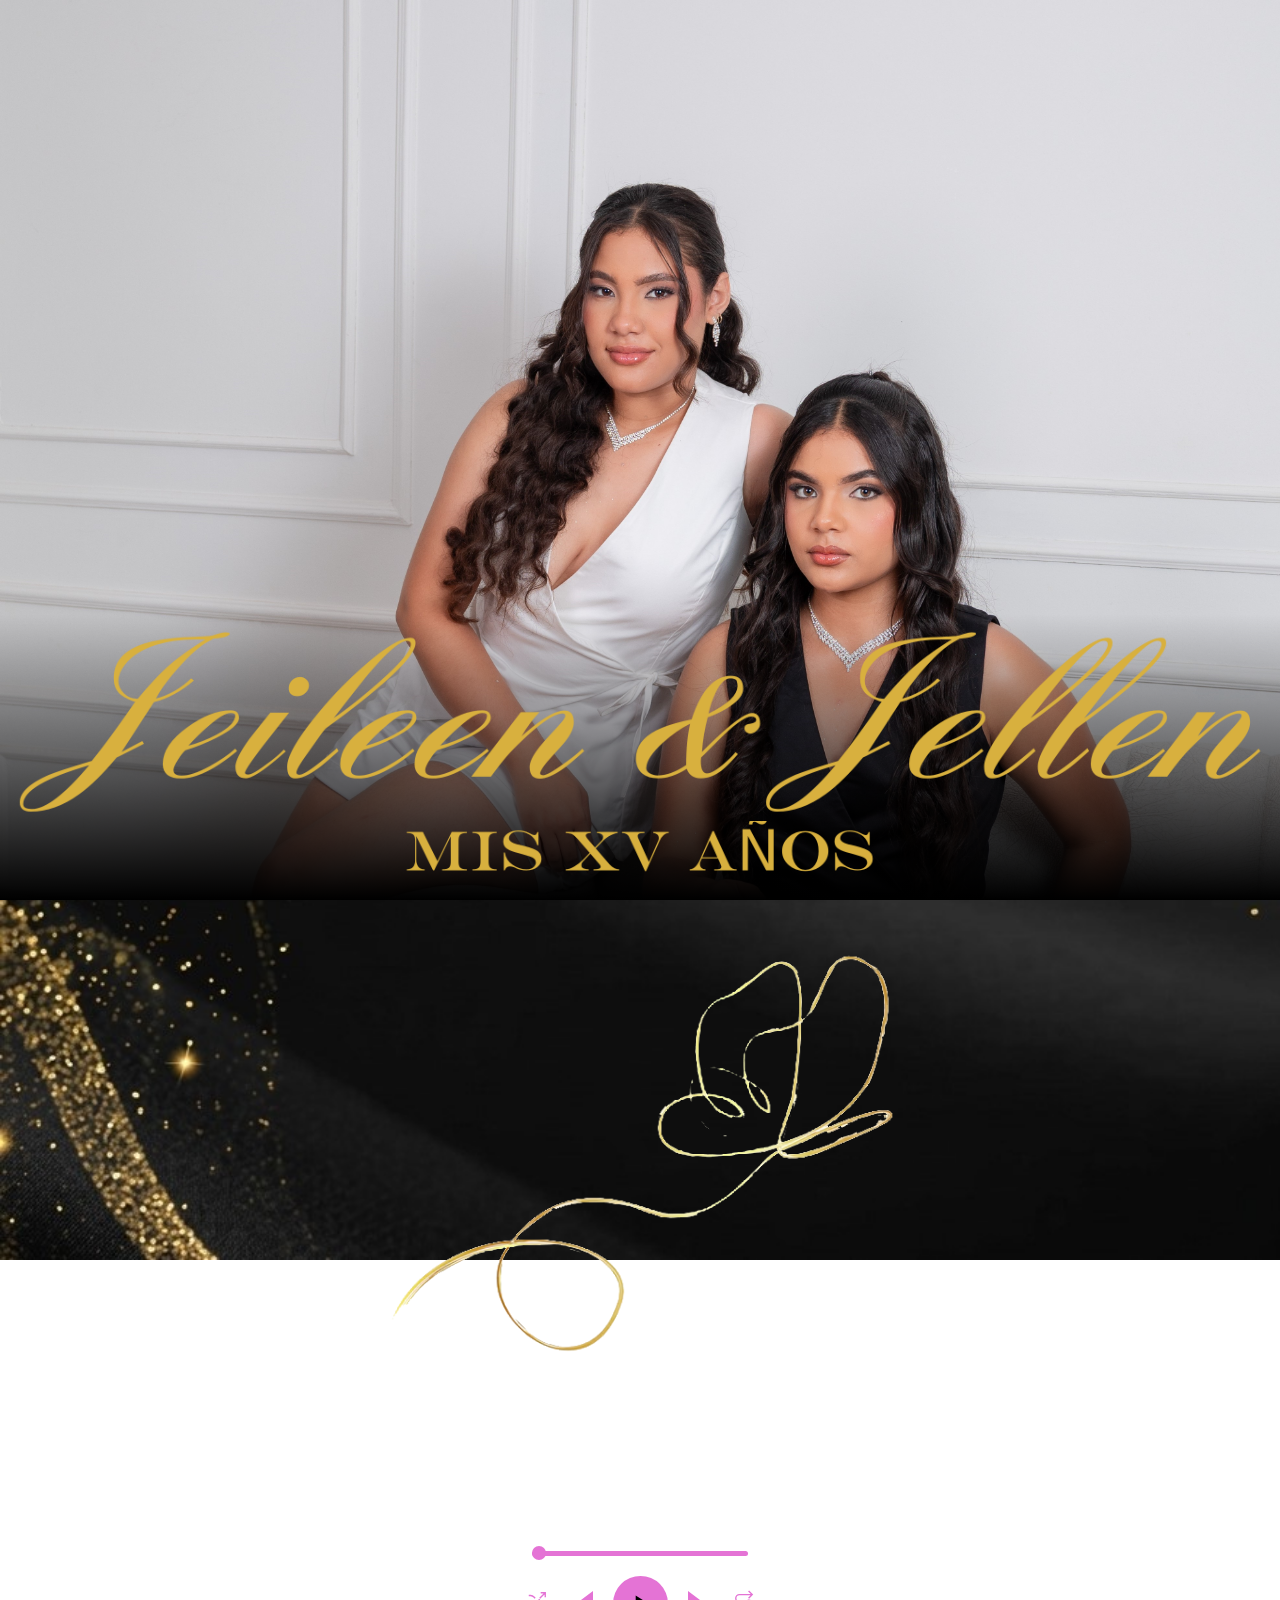
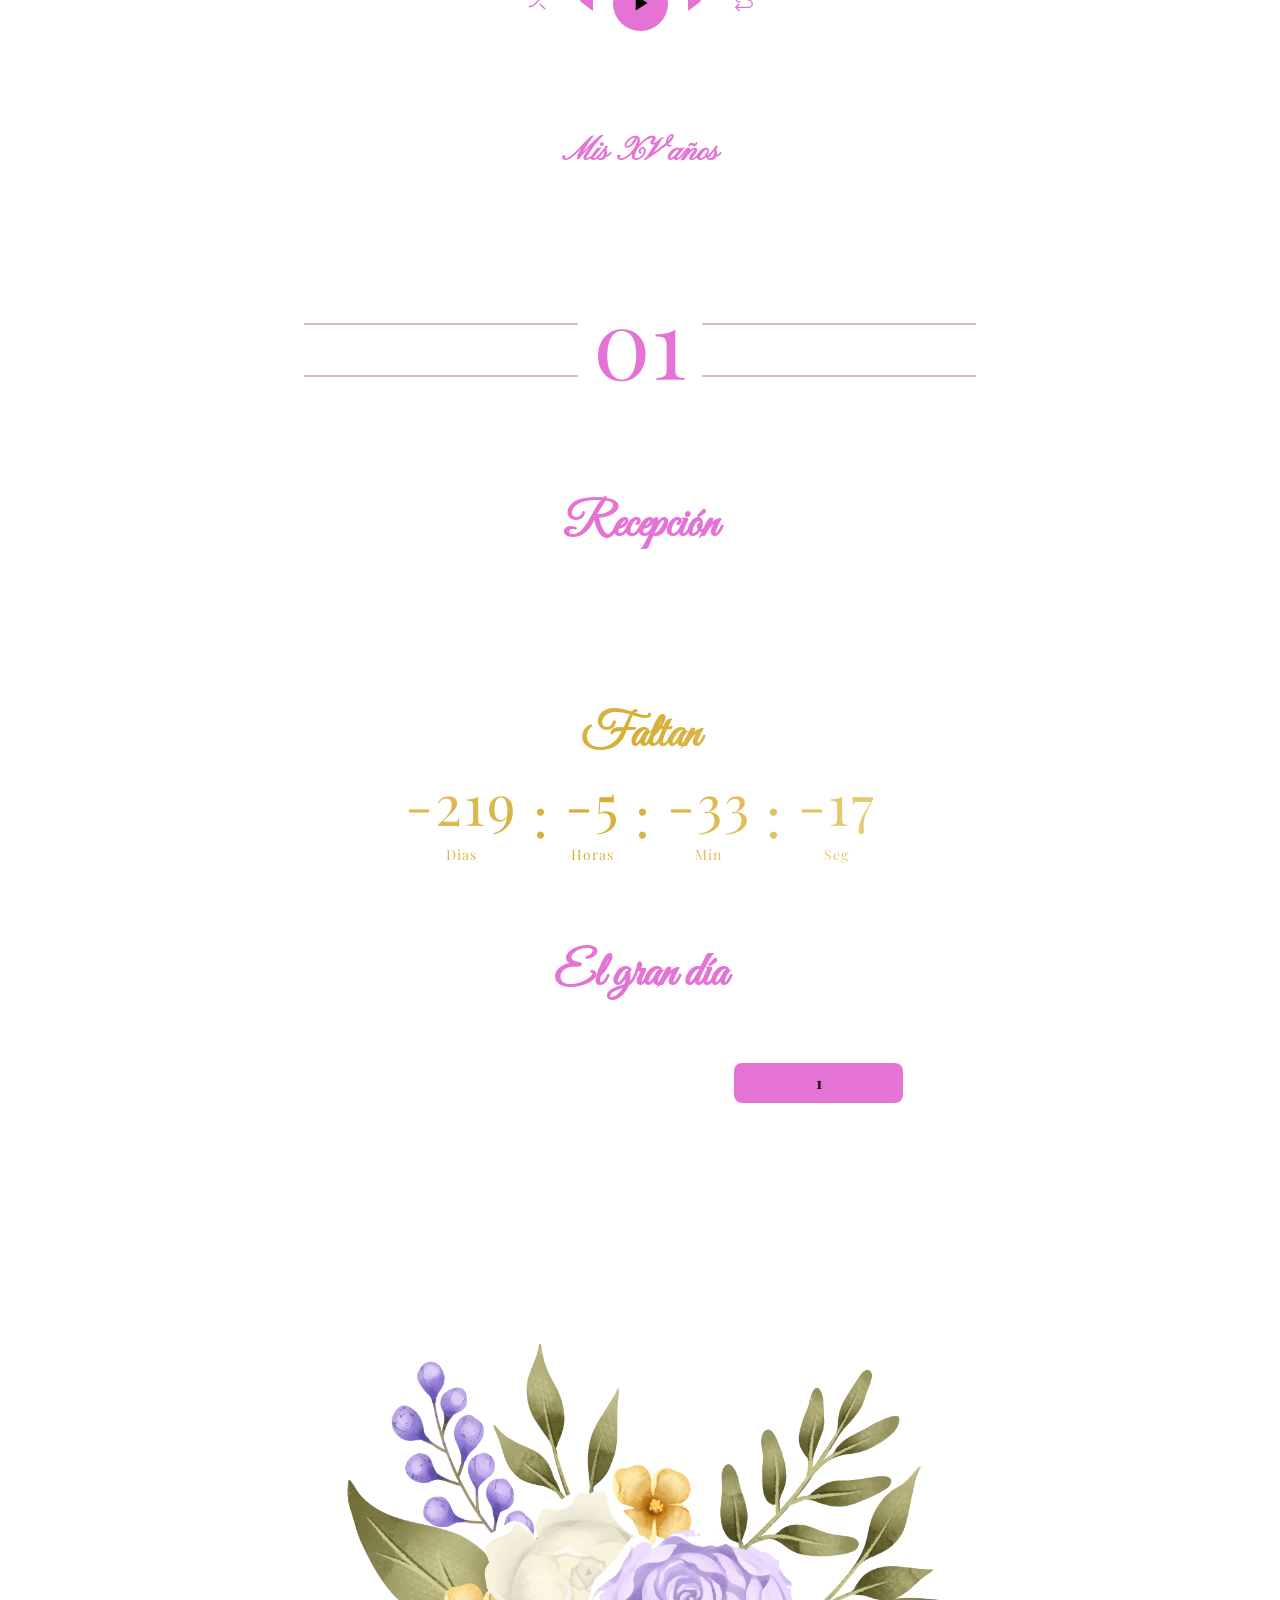
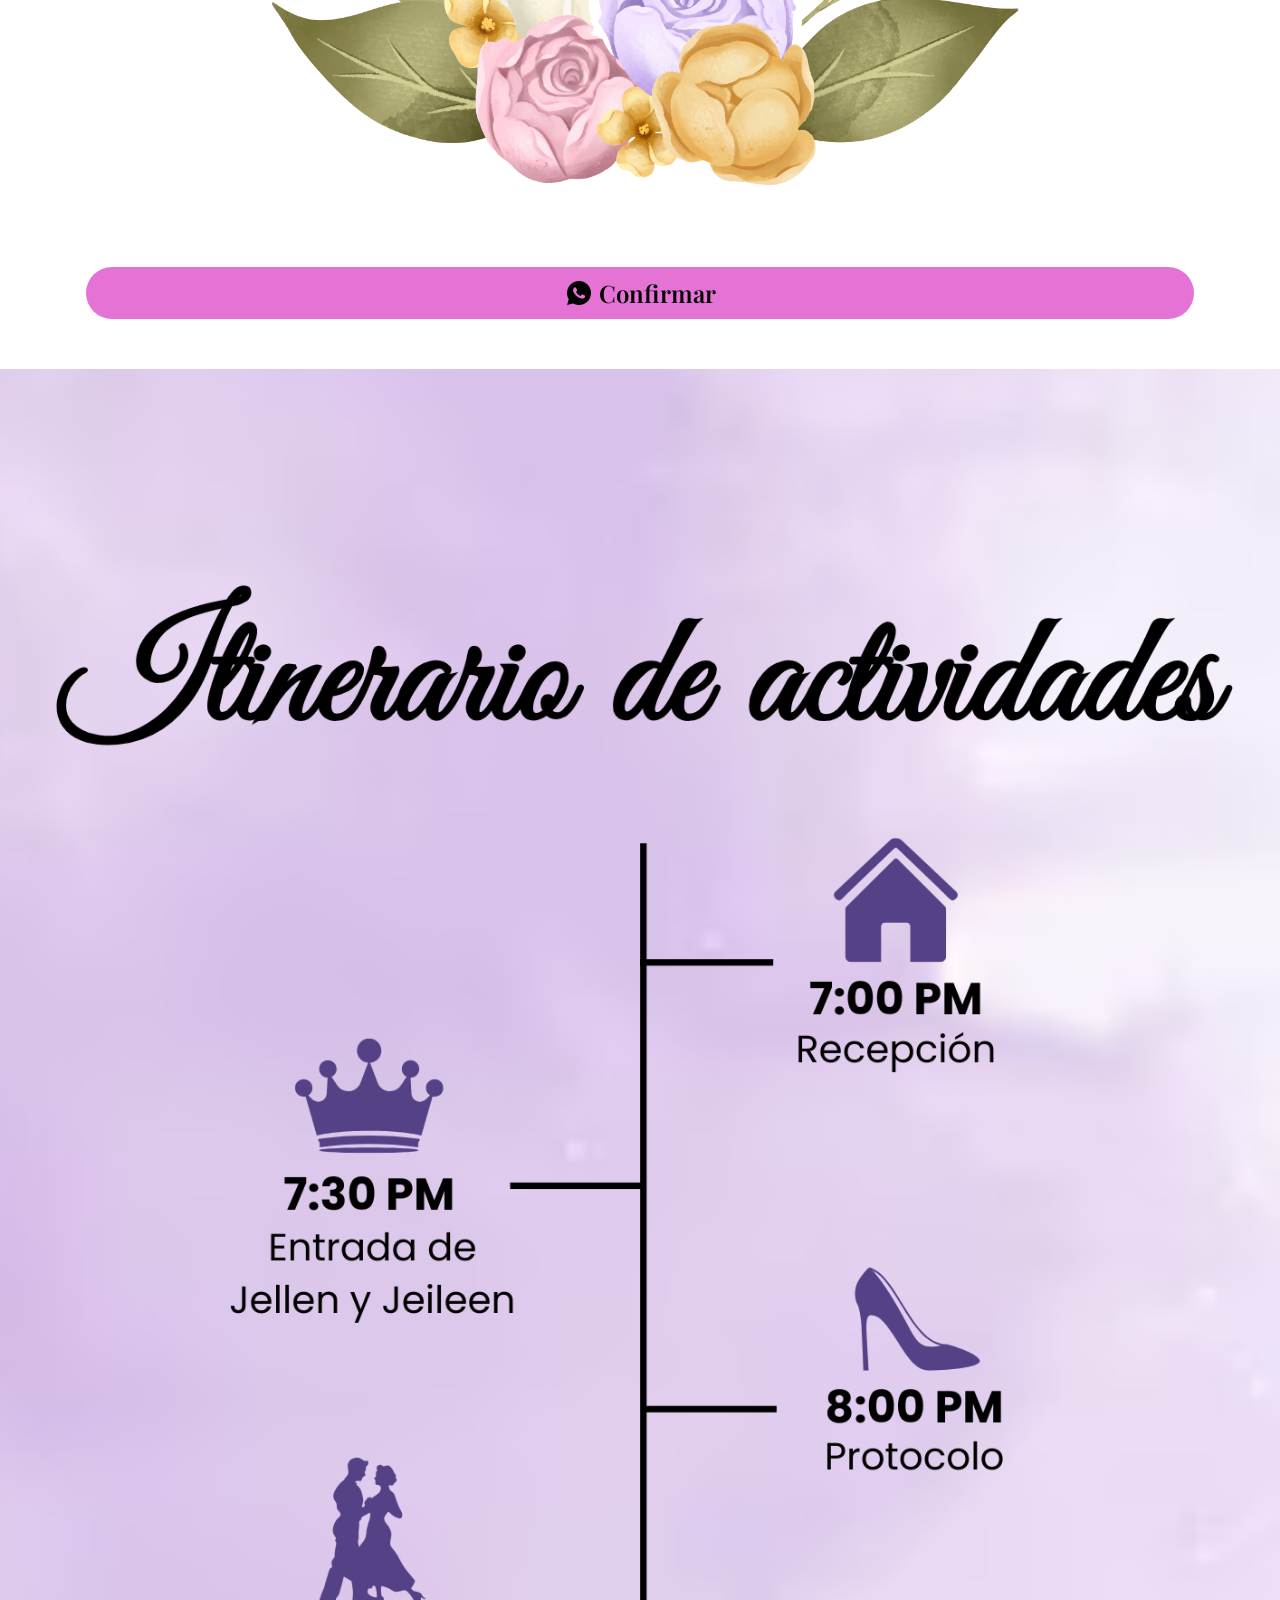
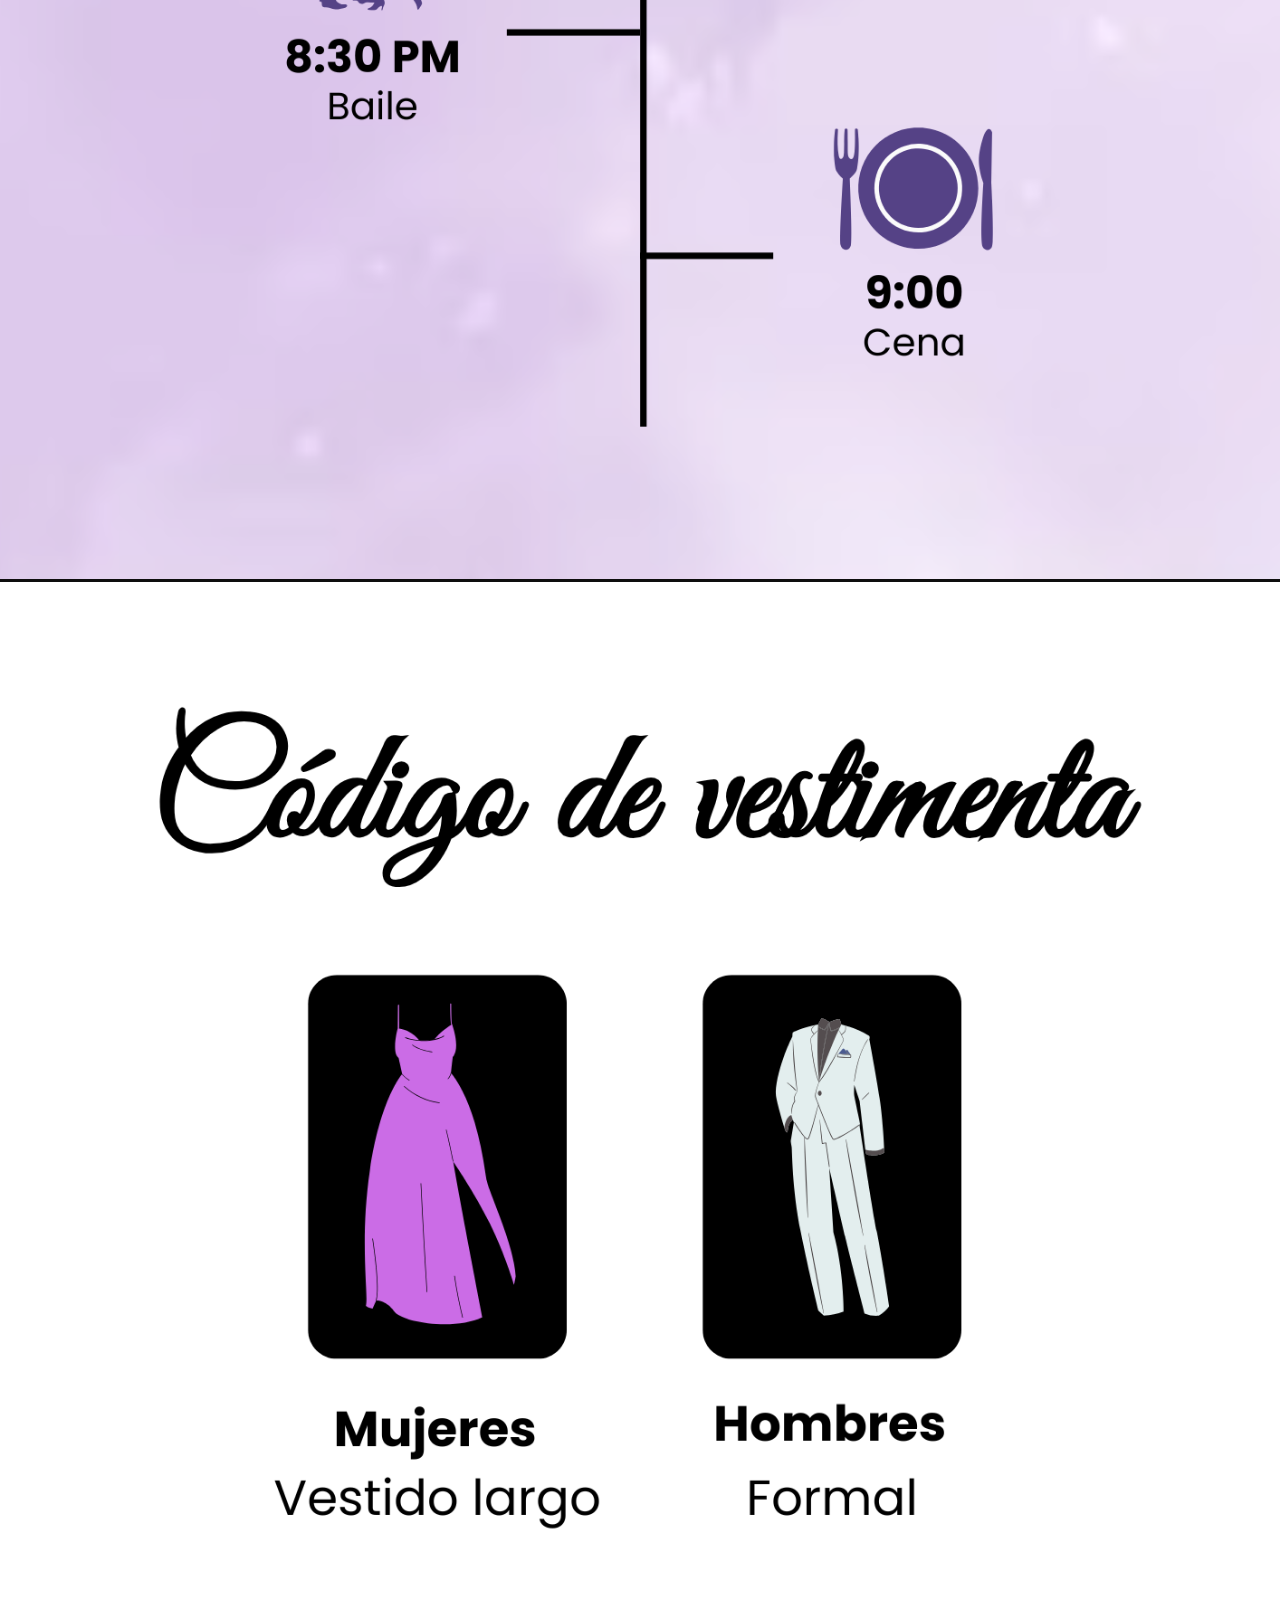
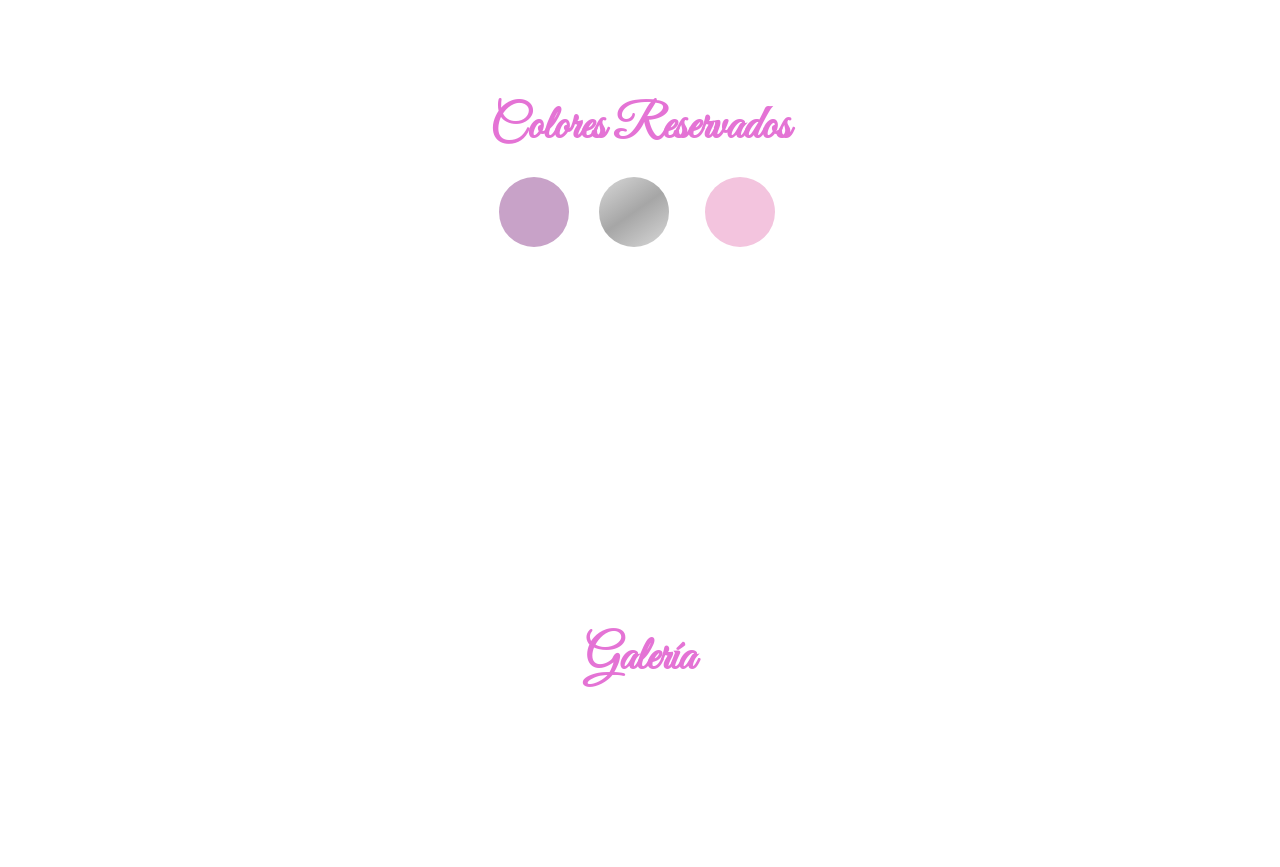
==== index.html @ d94798bf "Fix HTML encoding issues in index.html" ====
<!DOCTYPE html>
<html lang="en">
<head>
    <meta charset="UTF-8">
    <meta name="google" content="notranslate">
    <meta name="viewport" content="width=device-width, initial-scale=1.0">
    <title>Invitacion XV</title>
    <link rel="stylesheet" href="styles.css">
    <link href="https://fonts.googleapis.com/css2?family=Great+Vibes&family=Playfair+Display&display=swap" rel="stylesheet">
    <link href="https://fonts.googleapis.com/css2?family=Pinyon+Script&display=swap" rel="stylesheet">
</head>
<body>
    <section class="img-principal">
        <div class="nombre-container">
            <img src="img/nombre2.png" alt="" class="nombre-imagen">
        </div>
    </section>

    <section class="agradecimiento">
        <img src="img/mariposa.png" alt="" class="comillas">
        <p class="fuente">Damos gracias a Dios por el regalo maravilloso de la vida. Agradecemos por cada paso que hemos dado, por cada experiencia vivida, por las alegrías que nos han hecho sonreír y también por los momentos difíciles que nos han hecho más fuertes. Gracias por la familia que nos ha acompañado en este camino, por los amigos que han estado presentes y por cada persona que ha dejado una huella en nuestras vidas. Reconocemos que todo lo que somos y todo lo que tenemos es por Su infinita bondad.</p>

        <!-- reproductor -->
         <section class="music-player">
            <p class="fuente" style="font-size: 2rem">Dale Play</p>

            <audio id="audio" src="music/cancion.mp3"></audio>

            <input type="range" id="progress" value="0">

            <div class="controls">
                <!-- Shuffle -->
                <button>
                    <svg viewBox="0 0 24 24">
                        <path d="M16 3h5v5M21 3l-6 6M3 18h2c2 0 3-1 4-2l6-6M3 6h2c2 0 3 1 4 2l1 1M21 21l-6-6" 
                        stroke="currentColor" stroke-width="1.5" fill="none"/>
                    </svg>
                </button>

                <!-- Prev -->
                <button class="prev">
                    <svg viewBox="0 0 24 24">
                        <path d="M6 5v14M18 6l-8 6 8 6V6z" 
                        fill="currentColor"/>
                    </svg>
                </button>

                <!-- Play -->
                <button id="play">
                    <svg id="iconPlay" viewBox="0 0 24 24">
                        <path d="M8 5v14l11-7z" fill="currentColor"/>
                    </svg>
                </button>

                <!-- Next -->
                <button class="next">
                    <svg viewBox="0 0 24 24">
                        <path d="M18 5v14M6 6l8 6-8 6V6z" 
                        fill="currentColor"/>
                    </svg>
                </button>

                <!-- Repeat -->
                <button>
                    <svg viewBox="0 0 24 24">
                        <path d="M17 1l4 4-4 4M21 5H7a4 4 0 0 0 0 8h1M7 23l-4-4 4-4M3 19h14a4 4 0 0 0 0-8h-1" 
                        stroke="currentColor" stroke-width="1.5" fill="none"/>
                    </svg>
                </button>
            </div>
        </section>
        <!-- fin reproductor -->

        <p class="fuente">Con la compañía de mi familia, te invitamos a celebrar este momento tan especial</p>
        <h2 class="title fuente2 small">Mis XV años</h2>
    </section>

    <div class="flores">
        <img class="flores-img" src="img/flores.png" alt="">
    </div>

    <section class="fecha-info">
        <div class="mes">
            <p>MAYO</p>
        </div>
        <div class="fecha-contenedor">
            <div class="border">
                <p>Viernes</p>
            </div>
            <div class="dia">
                <p>01</p>
            </div>
            <div class="border">
                <p>2026</p>
            </div>
        </div>
        <!-- fin fecha -->
        <br>
        <h1 class="title">Recepción</h1>

        <div class="info-recepcion">
            <div class="parr">
                <img src="img/ubi.png" alt="" class="icono">
                <p class="fuente">Salón Dorado, Rancho de Tania</p>
            </div>

            <div class="parr">
                <img src="img/date.png" alt="" class="icono">
                <p class="fuente">1 de mayo, 2026</p>
            </div>

            <div class="parr">
                <img src="img/time.png" alt="" class="icono">
                <p class="fuente">7:00 P.M</p>
            </div>
        </div>
    </section>

    <!-- countdown -->
     <section class="countdown dorado">
        <h1 class="title">Faltan</h1>
        <div class="tiempo">
            <div>
                <span id="dias">00</span>
                <p>Dias</p>
            </div>

            <span class="dots">:</span>

            <div>
                <span id="horas">00</span>
                <p>Horas</p>
            </div>

            <span class="dots">:</span>

            <div>
                <span id="minutos">00</span>
                <p>Min</p>
            </div>

            <span class="dots">:</span>

            <div>
                <span id="segundos">00</span>
                <p>Seg</p>
            </div>
        </div>
    </section>

    <!-- calendario -->
     <section class="calendario">
        <h1 class="title">El gran día</h1>

        <div class="dias-semana">
            <span>LUN</span>
            <span>MAR</span>
            <span>MIE</span>
            <span>JUE</span>
            <span>VIE</span>
            <span>SAB</span>
            <span>DOM</span>
        </div>

        <div class="grid-calendario">
            <!-- Espacios vacíos antes del día 1 (Mayo 2026 empieza en viernes) -->
            <span></span>
            <span></span>
            <span></span>
            <span></span>

            <!-- Días -->
            <span class="dia especial">1</span>
            <span>2</span>
            <span>3</span>

            <span>4</span>
            <span>5</span>
            <span>6</span>
            <span>7</span>
            <span>8</span>
            <span>9</span>
            <span>10</span>

            <span>11</span>
            <span>12</span>
            <span>13</span>
            <span>14</span>
            <span>15</span>
            <span>16</span>
            <span>17</span>

            <span>18</span>
            <span>19</span>
            <span>20</span>
            <span>21</span>
            <span>22</span>
            <span>23</span>
            <span>24</span>

            <span>25</span>
            <span>26</span>
            <span>27</span>
            <span>28</span>
            <span>29</span>
            <span>30</span>
            <span>31</span>
        </div>
    </section>

    <div class="flores">
        <img class="flores-img" src="img/3071668.png" alt="">
    </div>

    <section class="asistencia">
        <h2 class="title white">Confirmar asistencia</h2>
        <a href="https://wa.me/573156310646?text=Hola,%20confirmo%20mi%20asistencia%20a%20la%20fiesta" target="_blank">
            <img src="img/whatsapp.png" alt="">
            <p>Confirmar</p>
        </a>
    </section>

    <section class="programacion">
        <img src="img/programacion.png" alt="programacion" class="programacion-img">
    </section>

    <section class="vestimenta">
        <img src="img/vest.png" alt="vestimenta" class="vestimenta-img">
    </section>

    <section class="agradecimiento">
        <h2 class="title">Colores Reservados</h2>

        <div class="colores-container">
            <div class="color-item">
                <div class="circulo lila"></div>
                <p>Lila</p>
            </div>

            <div class="color-item">
                <div class="circulo plateado"></div>
                <p>Plateado</p>
            </div>

            <div class="color-item">
                <div class="circulo rosa"></div>
                <p>Rosa pálido</p>
            </div>
        </div>
    </section>

    <section class="sobres">
        <div class="sobre-container">
            <img src="img/sobre.png" alt="Sobre" class="sobre-img">
        </div>
        <h2 class="title white">Lluvia de Sobres</h2>
    </section>

    <section class="agradecimiento">
        <h2 class="title">Galería</h2>
        <p class="fuente">Una colección de momentos que capturan sonrisas, esencia y la belleza de este día tan especial.</p>
        <br>

        <div class="galeria-grid">
            <img src="img/079A0811.jpg.jpeg" alt="">
            <img src="img/079A0846.jpg.jpeg" alt="">
            <img src="img/079A0891.jpg.jpeg" alt="">
            <img src="img/079A0822.jpg.jpeg" alt="">
            <img src="img/079A0921.jpg.jpeg" alt="">
            <img src="img/079A0829.jpg.jpeg" alt="">
            <img src="img/079A0895.jpg.jpeg" alt="">
            <img src="img/079A0906.jpg.jpeg" alt="">
        </div>
    </section>

    <script src="script.js"></script>
</body>
</html>
---- styles.css ----
:root{
    --lila: '#f3c4de';
}

*{
    margin: 0;
    padding: 0;
    gap: 0;
}

@font-face {
    font-family: 'Toots';
    src: url('font/Toots Extended Regular.ttf') format('truetype');
}

@font-face {
    font-family: 'sack';
    src: url('font/Sackers English Script Std Regular.otf') format('truetype');
}

body{
    margin: 0;
    padding: 0;
    min-width: 50vw;
    background-image: url('img/fondotexto.jpeg');
    background-size: cover;
    background-position: center;
    background-attachment: fixed; /* 👈 esto es lo importante */
    background-repeat: no-repeat;
}

.img-principal {
    background: url('./img/principal.jpeg') no-repeat top/cover;
    max-width: 100%;
    height: 100vh;
    display: flex;
    justify-content: center;
    align-items: end;
    position: relative;
    margin: 0;
    padding: 0;

}

.nombre-container{
    max-width: 100%;
}

.nombre-imagen{
    width: 100%;
    height: auto;
    background: linear-gradient(transparent, black);
    margin-bottom: -4px;
}

.agradecimiento{
    display: flex;
    justify-content: center;
    align-items: center;
    flex-direction: column;
    gap: 20px;
    padding: 50px 25px;
}

.fuente{
    font-family: 'Toots' !important;
    font-weight: 700 !important;
}

.fuente2{
    font-family: 'Pinyon Script' !important;
}

.comillas{
    width: 40vw;
}

.title{
    font-family: 'Great Vibes', cursive;
    color:#e473d5;
    font-size: 3rem;
}

.small{
    font-size: 2rem;
}

.white{
    color: white;
    text-align: center;
}

p{
    color: white;
    text-align:center;
    font-family: 'Playfair Display', serif;
}

/* reprductor */
.music-player {
    text-align: center;
    padding: 40px 20px;
    color: white;
}

.titulo {
    font-family: 'Playfair Display', serif;
    font-size: 2rem;
    margin-bottom: 15px;
}

#progress {
    width: 90%;
    appearance: none;
    height: 5px;
    background: #e473d5;
    border-radius: 5px;
    outline: none;
    margin-bottom: 20px;
}

#progress::-webkit-slider-thumb {
    appearance: none;
    width: 14px;
    height: 14px;
    background: #e473d5;
    border-radius: 50%;
    cursor: pointer;
}

.controls {
    display: flex;
    justify-content: center;
    gap: 5px;
}

.controls button {
    background: none;
    border: none;
    color: #e473d5;
    font-size: 20px;
    cursor: pointer;
}

#play {
    font-size: 30px;
    background: #e473d5;
    color: black;
    border-radius: 50%;
    width: 55px;
    height: 55px;
}

.controls button {
    background: none;
    border: none;
    color: #e473d5;
    cursor: pointer;
    padding: 5px;
}

.controls svg {
    width: 22px;
    height: 22px;
}

#play {
    background: #e473d5;
    color: black;
    border-radius: 50%;
    width: 55px;
    height: 55px;
    display: flex;
    align-items: center;
    justify-content: center;
}

#play svg {
    width: 26px;
    height: 26px;
}

.prev svg,
.next svg {
    width: 40px;  /* cámbialo a tu gusto */
    height: 40px;
}

/* fin reproductor */

.fecha-info{
    display: flex;
    flex-direction: column;
    align-items: center;
    padding: 50px 25px;
}

/* QUITA espacios molestos */
.fecha-info p{
    margin: 0;
    line-height: 1;
}

/* MAYO */
.mes{
    margin-bottom: 6px; /* controla la separación exacta */
}

.mes p{
    font-size: 25px;
    letter-spacing: 2px;
}

/* CONTENEDOR GENERAL */
.fecha-contenedor{
    display: flex;
    align-items: center;
    justify-content: center;
    gap: 15px;
    margin-bottom: 100px;
}

/* BLOQUES CON LÍNEAS */
.border{
    display: flex;
    align-items: center;
    justify-content: center;
    border-top: 2px solid var(--lila);
    border-bottom: 2px solid var(--lila);
    border-top: 2px solid #e6b3cc;
    border-bottom: 2px solid #e6b3cc;
    padding: 5px 9px;
    height: 40px; /* misma altura para alinear todo */
    margin-top: 20px;
    width: 20vw;
}

/* TEXTO LATERAL */
.border p{
    font-size: 20px;
    letter-spacing: 1px;
    padding: 8px;
}

/* NÚMERO GRANDE */
.dia{
    display: flex;
    align-items: center;
    justify-content: center;
    height: 50px; /* controla alineación visual */
}

.dia p{
    font-size: 6rem;
    line-height: 1;
    color: #e473d5;
}

.info-recepcion{
    display: flex;
    justify-content: center;
    align-items: center;
    flex-direction: column;
}

.parr{
    width: 100%;
    display: flex;
    justify-content: center;
    align-items: center;
    flex-direction: row;
    gap: 5px;
}

.parr img{
    width: 20px;
    height: 20px;
}

.parr p{
    text-align: start !important;
}

/* countdown */
.countdown{
    color: #fcff52;
    text-align: center;
    padding: 40px 50px !important;
    font-family: 'Playfair Display', serif;
}

.dorado{
    background: linear-gradient(
        120deg,
        #f5e6b2,
        #d4af37,
        #fff2c6,
        #b8962e,
        #f5e6b2
    );
    
    -webkit-background-clip: text;
    -webkit-text-fill-color: transparent;

    background-size: 200% auto;
    
    animation: brillo 3s linear infinite;
}


.tiempo{
    display: flex;
    justify-content: center;
    align-items: center;
    gap: 10px;
}

.tiempo div{
    text-align: center;
}

.tiempo span{
    font-size: 3.5rem;
    letter-spacing: 2px;
}

.dots{
    font-size: 3rem;
    margin: 0 5px;
}

.tiempo p{
    margin: 5px 0 0;
    font-size: 14px;
    color: #ffffffcc;
    letter-spacing: 1px;
}

/* .calendario */
.calendario{
    color: white;
    padding: 40px 20px;
    text-align: center;
    font-family: 'Playfair Display', serif;
}

/* Días de la semana */
.dias-semana{
    display: grid;
    grid-template-columns: repeat(7, 1fr);
    margin-bottom: 20px;
    color: #ffffffcc;
    font-size: 14px;
    letter-spacing: 2px;
    margin-top: 20px;
    font-weight: 600;
}

/* Grid del calendario */
.grid-calendario{
    display: grid;
    grid-template-columns: repeat(7, 1fr);
    gap: 10px;
}

/* Cada día */
.grid-calendario span{
    display: flex;
    align-items: center;
    justify-content: center;
    font-size: 16px;
    color: #ffffffcc;
    height: 40px; /* CLAVE: todos ocupan el mismo espacio */
}

/* Día seleccionado (el 1) */
.especial{
    background: #e473d5;
    color: black !important;
    border-radius: 8px; /* puedes poner 0 si lo quieres totalmente cuadrado */
    font-weight: bold !important;
}

.flores{
    width: 100%;
    display: flex;
    justify-content: center;
    align-items: center;
}

.flores-img{
    width: 60vw;
}

/* asistencia */
.asistencia{
    display: flex;
    justify-content: center;
    align-items: center;
    flex-direction: column;
    padding: 0px 25px 50px 25px;
}

.asistencia a{
    padding: 10px;
    width: 85vw;
    background-color: #e473d5;
    border: none;
    border-radius: 100px;
    display: flex;
    justify-content: center;
    align-items: center;
    gap: 5px;
    margin-top: 10px;
    text-decoration: none;
}

.asistencia a:hover{
    background-color: #e473d5;
}

.asistencia a p{
    color: black;
    font-size: 1.5rem;
    font-weight: 600;
}


/* programacion */
.programacion{
    width: 100%;
    display: flex;
    justify-content: center;
    border-bottom: 3px solid #0e0e0e;
}

.programacion-img{
    width: 100%;
    height: auto;
    display: block;
}

/* vestimenta */
.vestimenta{
    width: 100%;
    display: flex;
    justify-content: center;
}

.vestimenta-img{
    width: 100%;
    height: auto;
    display: block;
}

/* colores reservados */
/* TÍTULO */
.titulo-colores{
    font-size: 24px;
    margin-bottom: 40px;
    letter-spacing: 2px;
}

/* CONTENEDOR */
.colores-container{
    display: flex;
    justify-content: center;
    align-items: center;
    gap: 30px;
    flex-wrap: wrap;
}

/* ITEM */
.color-item{
    display: flex;
    flex-direction: column;
    align-items: center;
    gap: 12px;

    opacity: 0;
    transform: translateY(20px);
    transition: all 0.8s ease;
}

/* CUANDO APARECE */
.color-item.show{
    opacity: 1;
    transform: translateY(0);
}

/* DELAYS ELEGANTES */
.color-item:nth-child(1).show{ transition-delay: 0.2s; }
.color-item:nth-child(2).show{ transition-delay: 0.4s; }
.color-item:nth-child(3).show{ transition-delay: 0.6s; }

/* CÍRCULOS */
.circulo{
    width: 70px;
    height: 70px;
    border-radius: 50%;
    box-shadow: 0 0 15px rgba(255,255,255,0.1);
    transition: transform 0.4s ease, box-shadow 0.4s ease;
}

/* COLORES */
.lila{
    background: #c8a2c8;
}

.plateado{
    background: linear-gradient(145deg, #d9d9d9, #a6a6a6, #d9d9d9);
}

.rosa{
    background: #f3c4de;
}

/* HOVER ELEGANTE */
.circulo:hover{
    transform: scale(1.15);
    box-shadow: 0 0 25px rgba(243,196,222,0.4);
}

/* TEXTO */
.color-item p{
    font-size: 14px;
    letter-spacing: 1px;
    color: #ffffffcc;
    margin: 0;
}

/* RESPONSIVE */
@media (max-width: 600px){
    .colores-container{
        gap: 20px;
    }

    .circulo{
        width: 60px;
        height: 60px;
    }
}

/* galeria */
.galeria{
    background: #020202;
    padding: 60px 20px;
    text-align: center;
    color: white;
    font-family: 'Playfair Display', serif;
}

/* Título */
.titulo-galeria{
    font-size: 24px;
    margin-bottom: 40px;
    letter-spacing: 2px;
}

/* Masonry elegante */
.galeria-grid{
    column-count: 4;
    column-gap: 15px;
}

/* Imágenes */
.galeria-grid img{
    width: 100%;
    margin-bottom: 15px;
    border-radius: 12px;
    display: block;

    opacity: 0;
    transform: translateY(20px);
    transition: all 0.6s ease;
}

/* Animación */
.galeria-grid img.show{
    opacity: 1;
    transform: translateY(0);
}

/* Hover suave */
.galeria-grid img:hover{
    transform: scale(1.03);
    box-shadow: 0 0 25px rgba(255,255,255,0.15);
}

/* Responsive */
@media (max-width: 1000px){
    .galeria-grid{
        column-count: 3;
    }
}

@media (max-width: 700px){
    .galeria-grid{
        column-count: 2;
    }
}

@media (max-width: 500px){
    .galeria-grid{
        column-count: 1;
    }
}

/* lluvia de sobres */
.sobres{
    padding: 40px 20px;
    text-align: center;
    font-family: 'Playfair Display', serif;
    color: #ffffff;
}

/* Título */
.titulo-sobres{
    font-size: 26px;
    margin-bottom: 30px;
    letter-spacing: 2px;
}

/* Contenedor */
.sobre-container{
    display: flex;
    justify-content: center;
    margin-bottom: 30px;
}

/* Imagen del sobre */
.sobre-img{
    width: 80px;
    height: auto;
    animation: flotar 2s ease-in-out infinite;
    filter: drop-shadow(0 10px 20px rgba(255, 255, 255, 0.15));

    transition: transform 0.4s ease;
}

/* Hover delicado */
.sobre-img:hover{
    transform: scale(1.08) rotate(-2deg);
}

/* Texto */
.texto-sobres{
    max-width: 420px;
    margin: 0 auto;
    font-size: 15px;
    color: #555;
    line-height: 1.6;
}

/* Animación flotante */
@keyframes flotar{
    0%, 100%{
        transform: translateY(0);
    }
    50%{
        transform: translateY(-12px);
    }
}
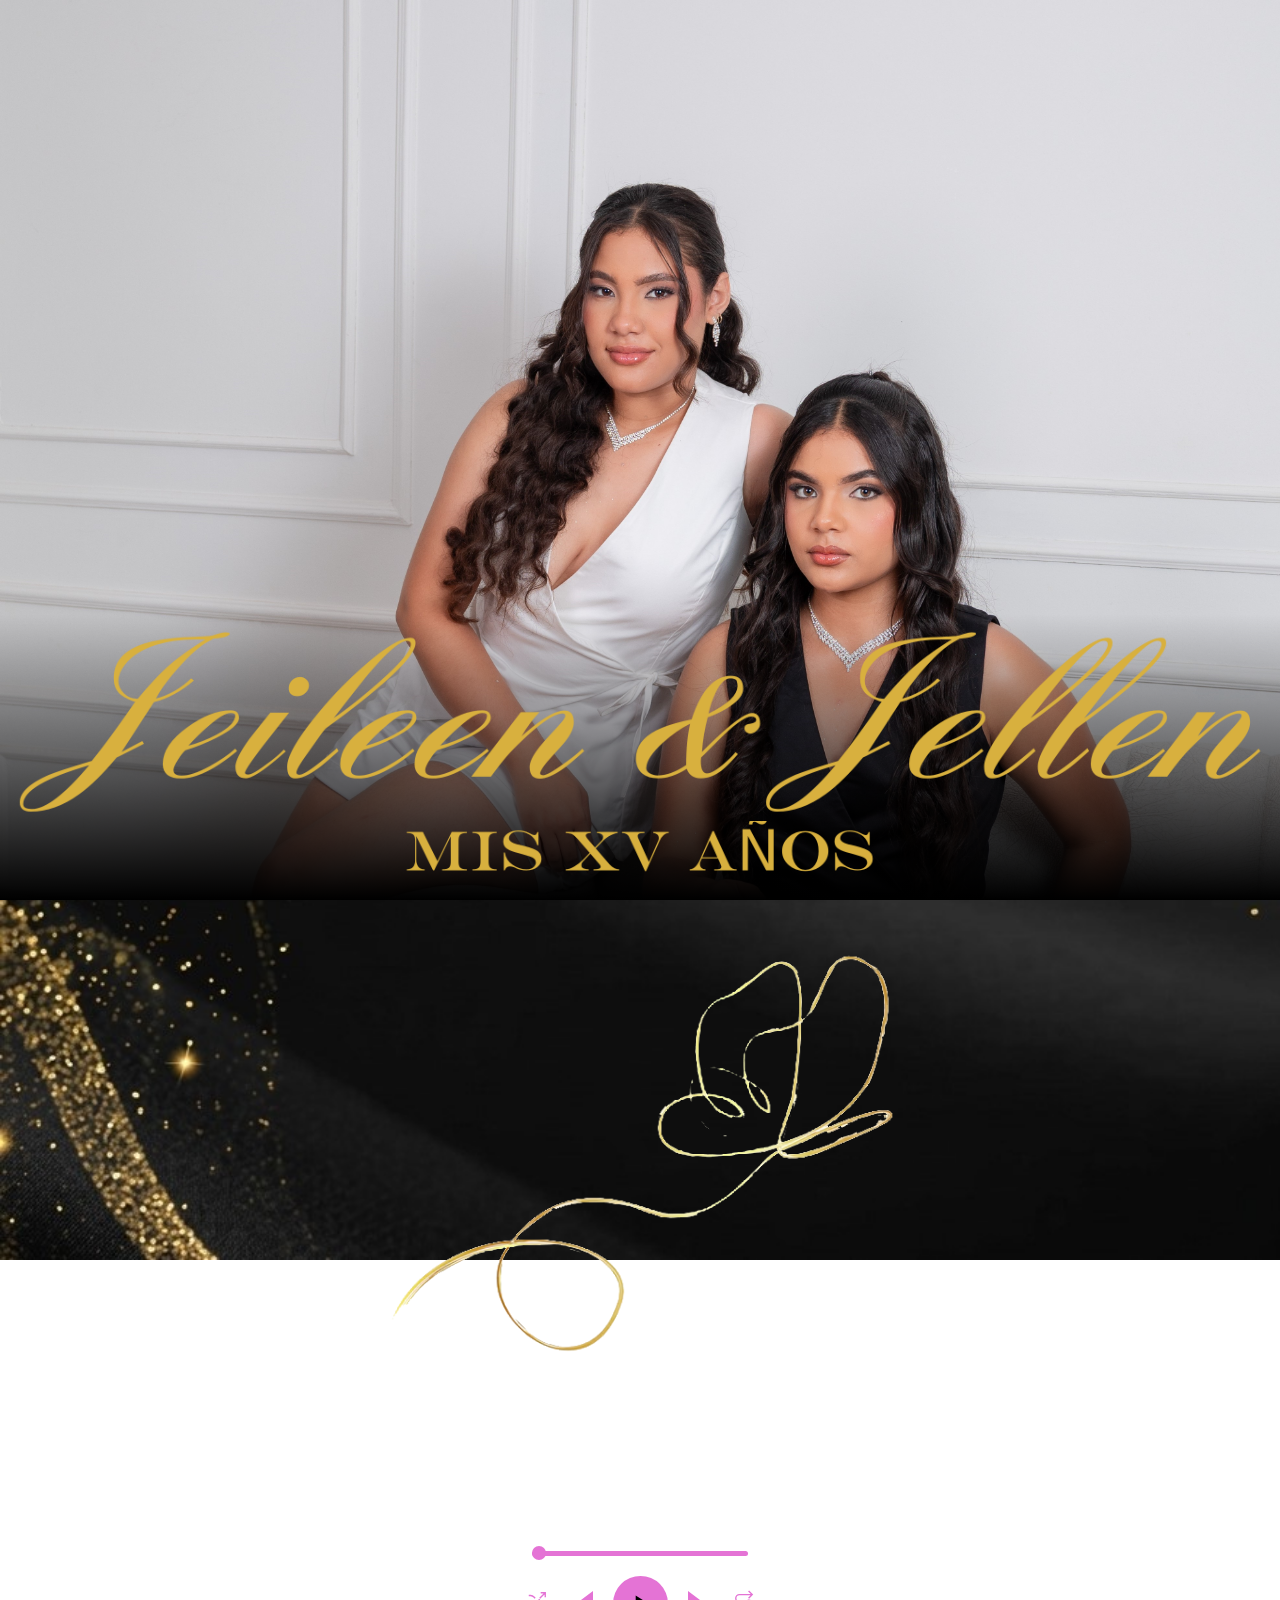
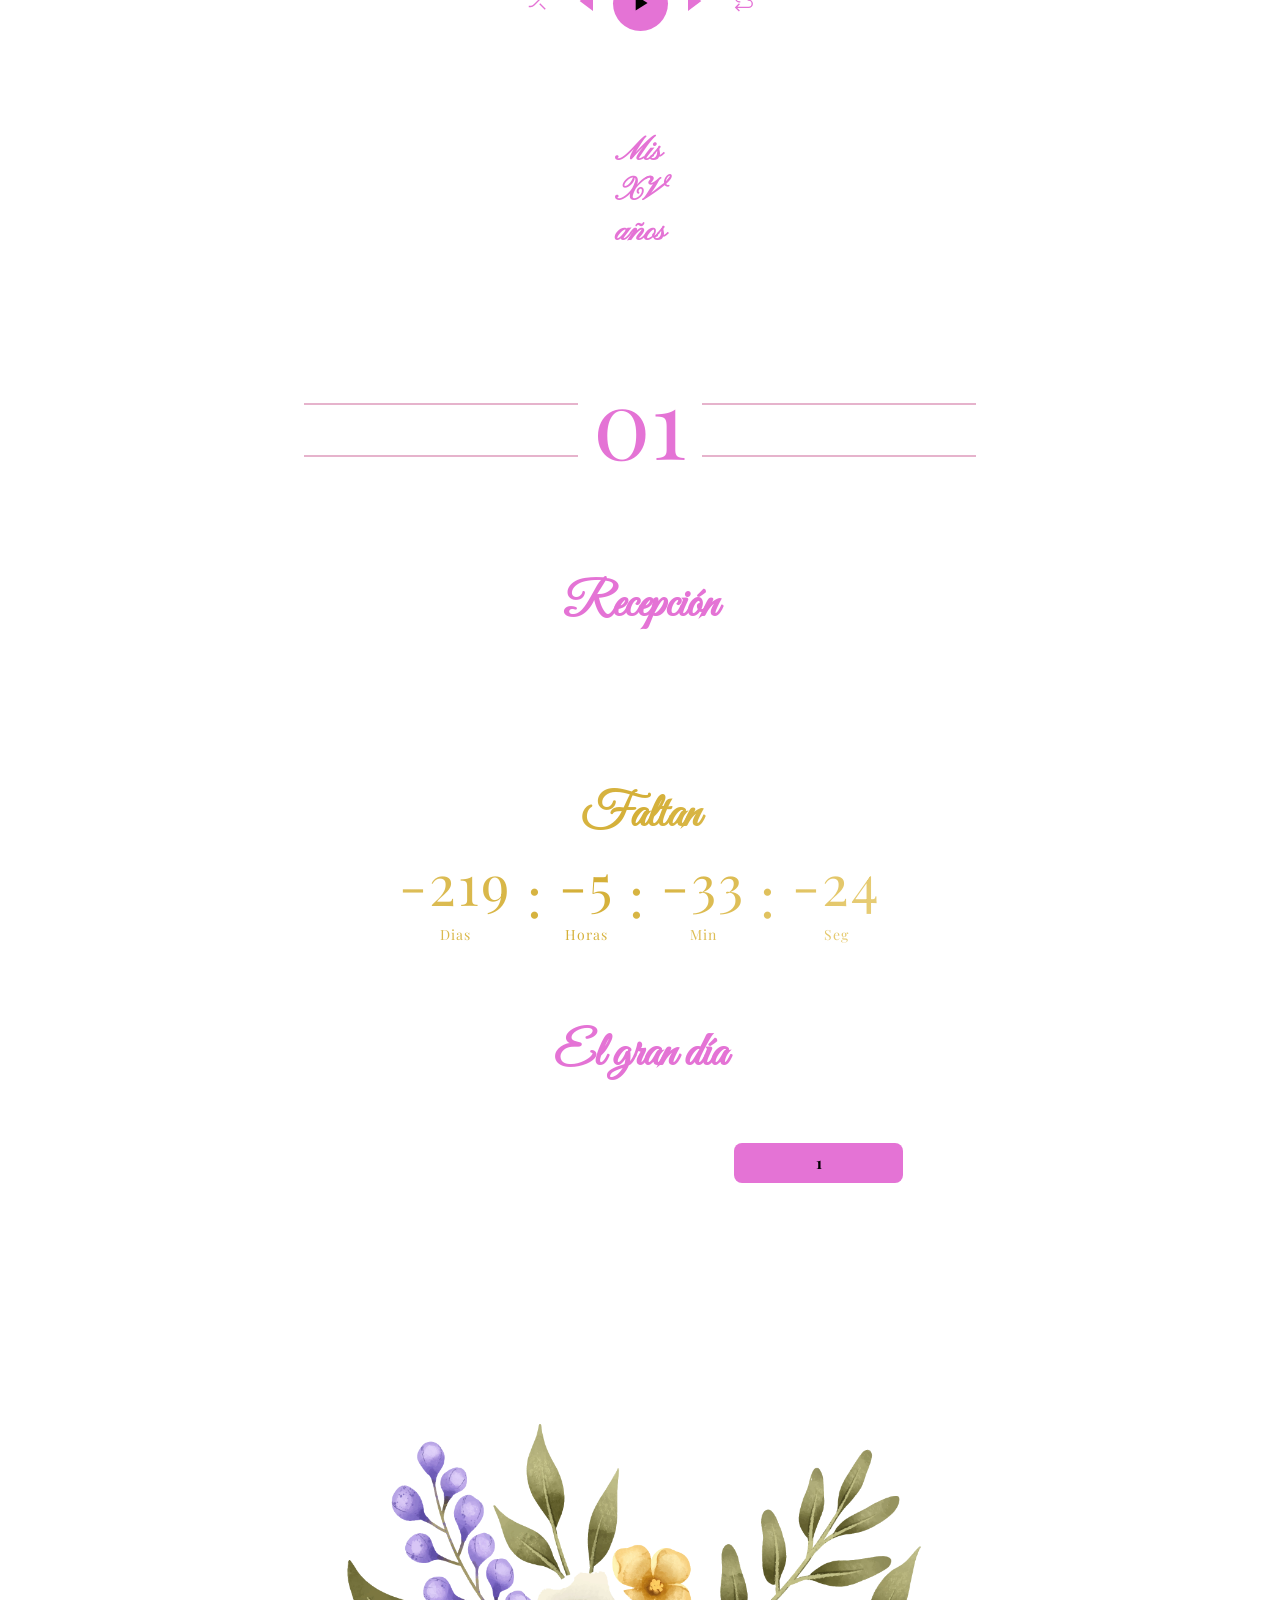
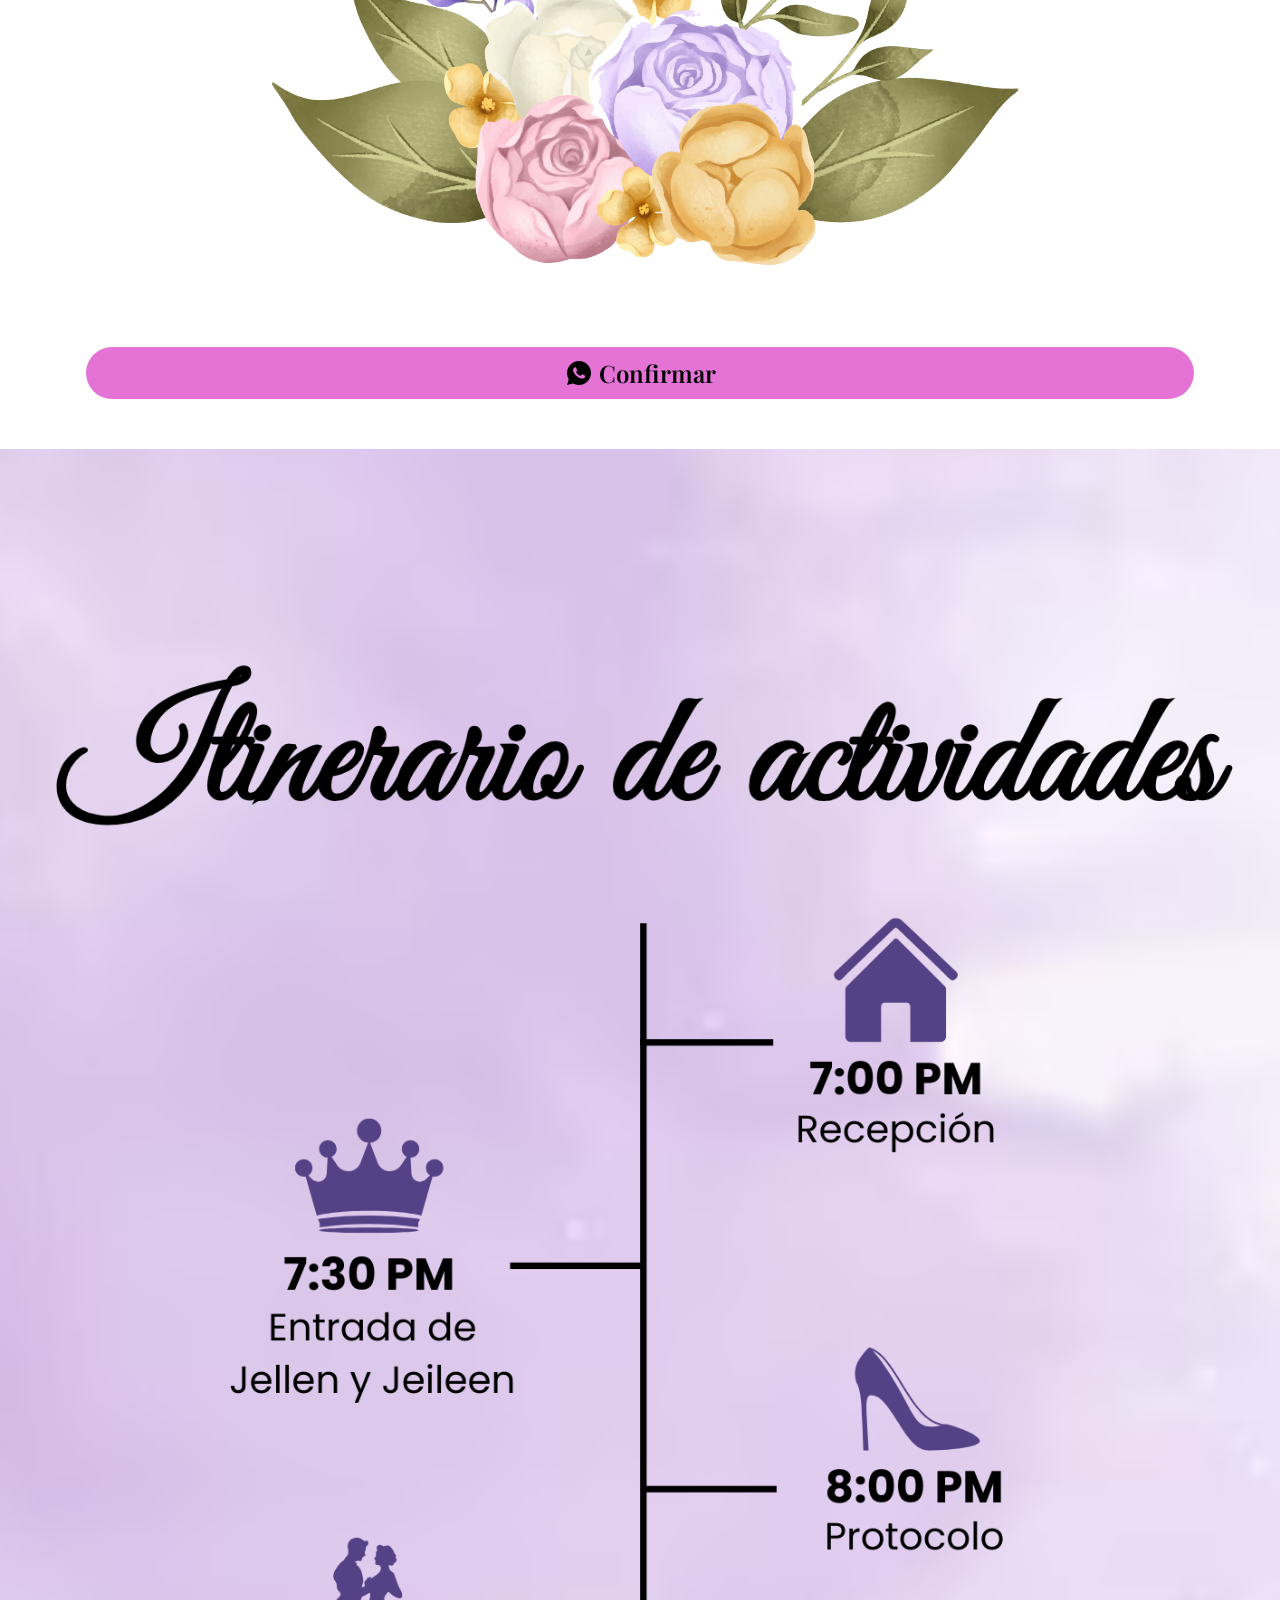
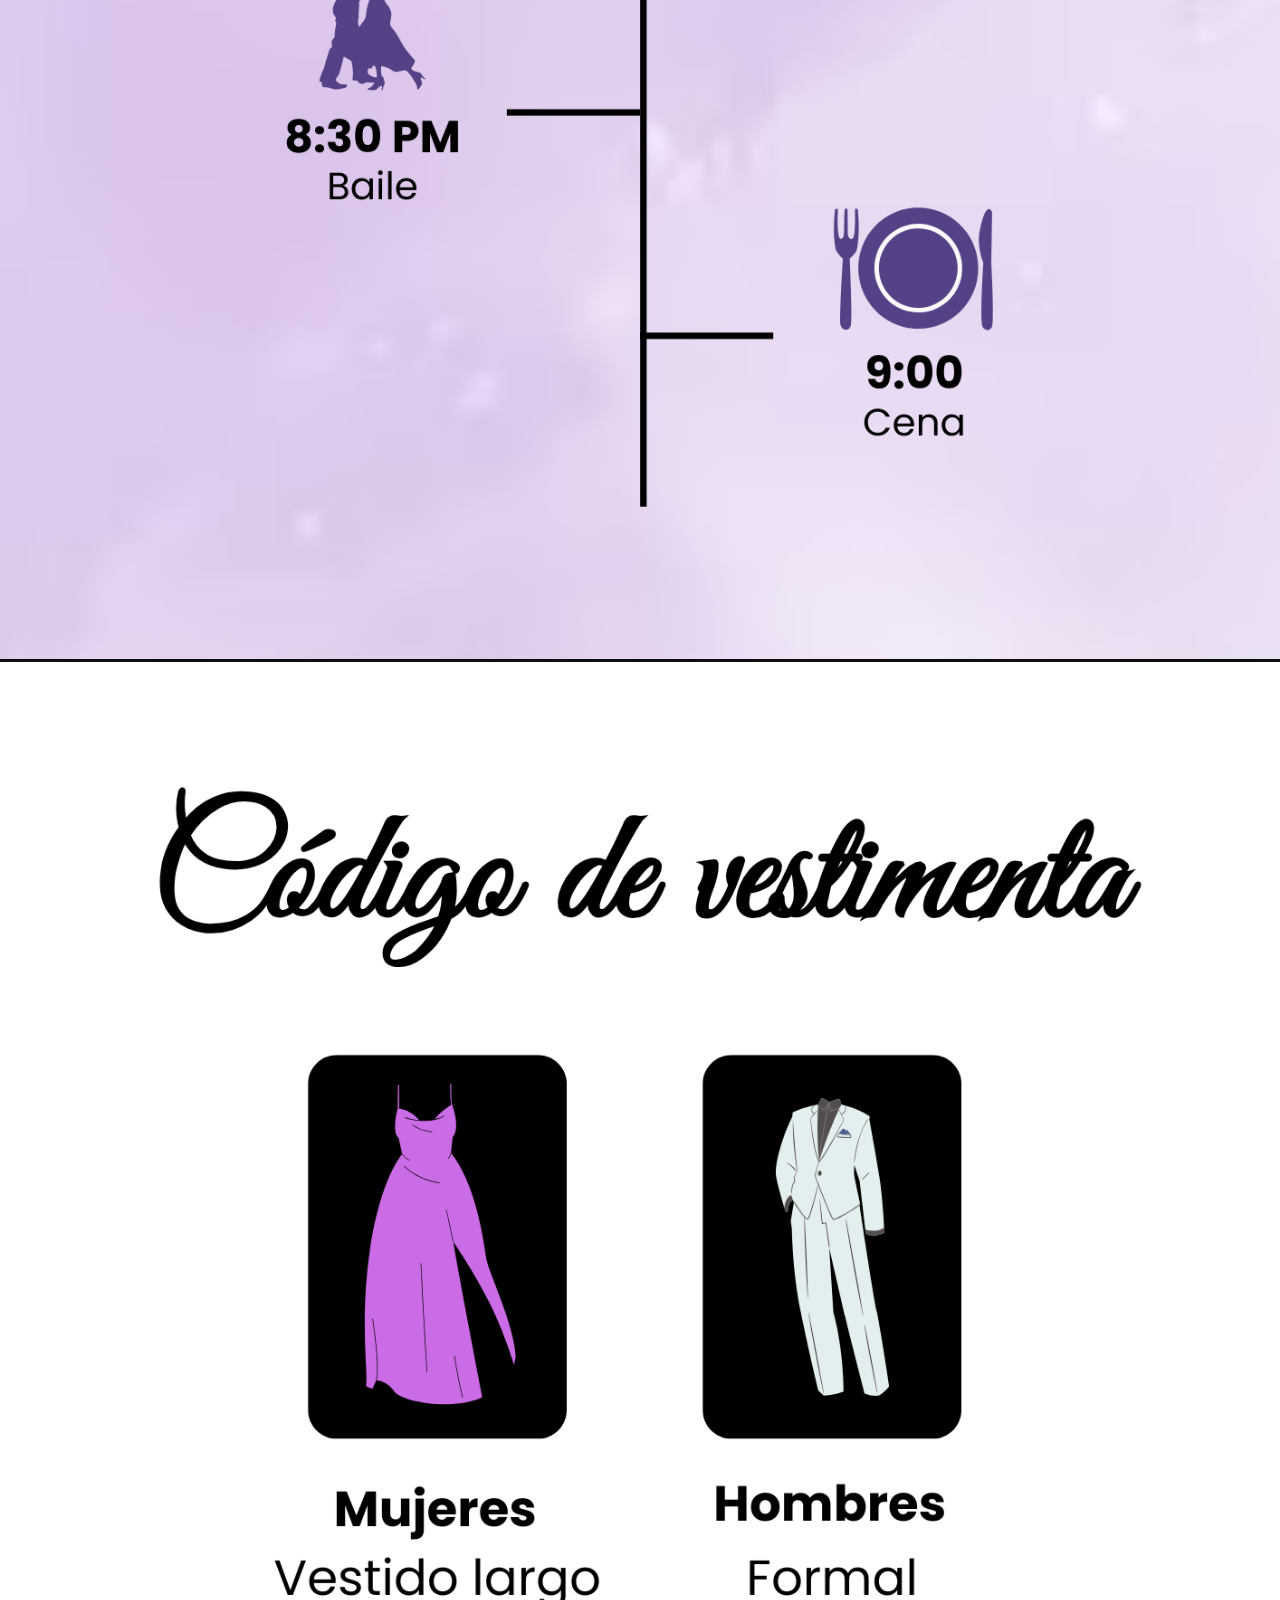
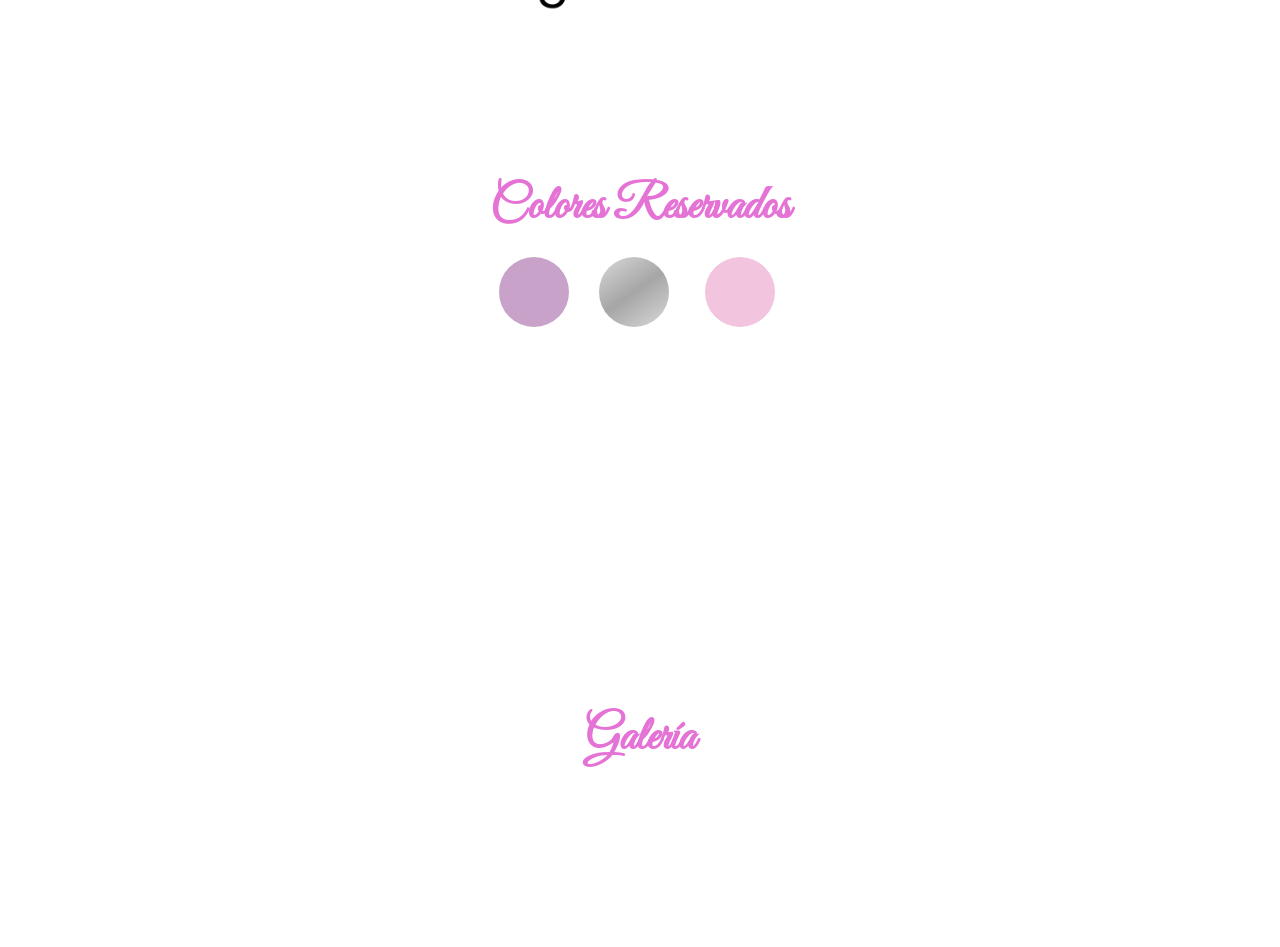
==== commit 28bbb594: "Fix HTML encoding issues in index.html" ====
--- a/index.html
+++ b/index.html
@@ -72,7 +72,13 @@
         <!-- fin reproductor -->
 
         <p class="fuente">Con la compañía de mi familia, te invitamos a celebrar este momento tan especial</p>
-        <h2 class="title fuente2 small">Mis XV años</h2>
+
+        <div class="quince">
+            <h2 class="title fuente2 small">Mis</h2>
+            <h2 class="title fuente2 small">XV</h2>
+            <h2 class="title fuente2 small">años</h2>
+        </div>
+        
     </section>
 
     <div class="flores">
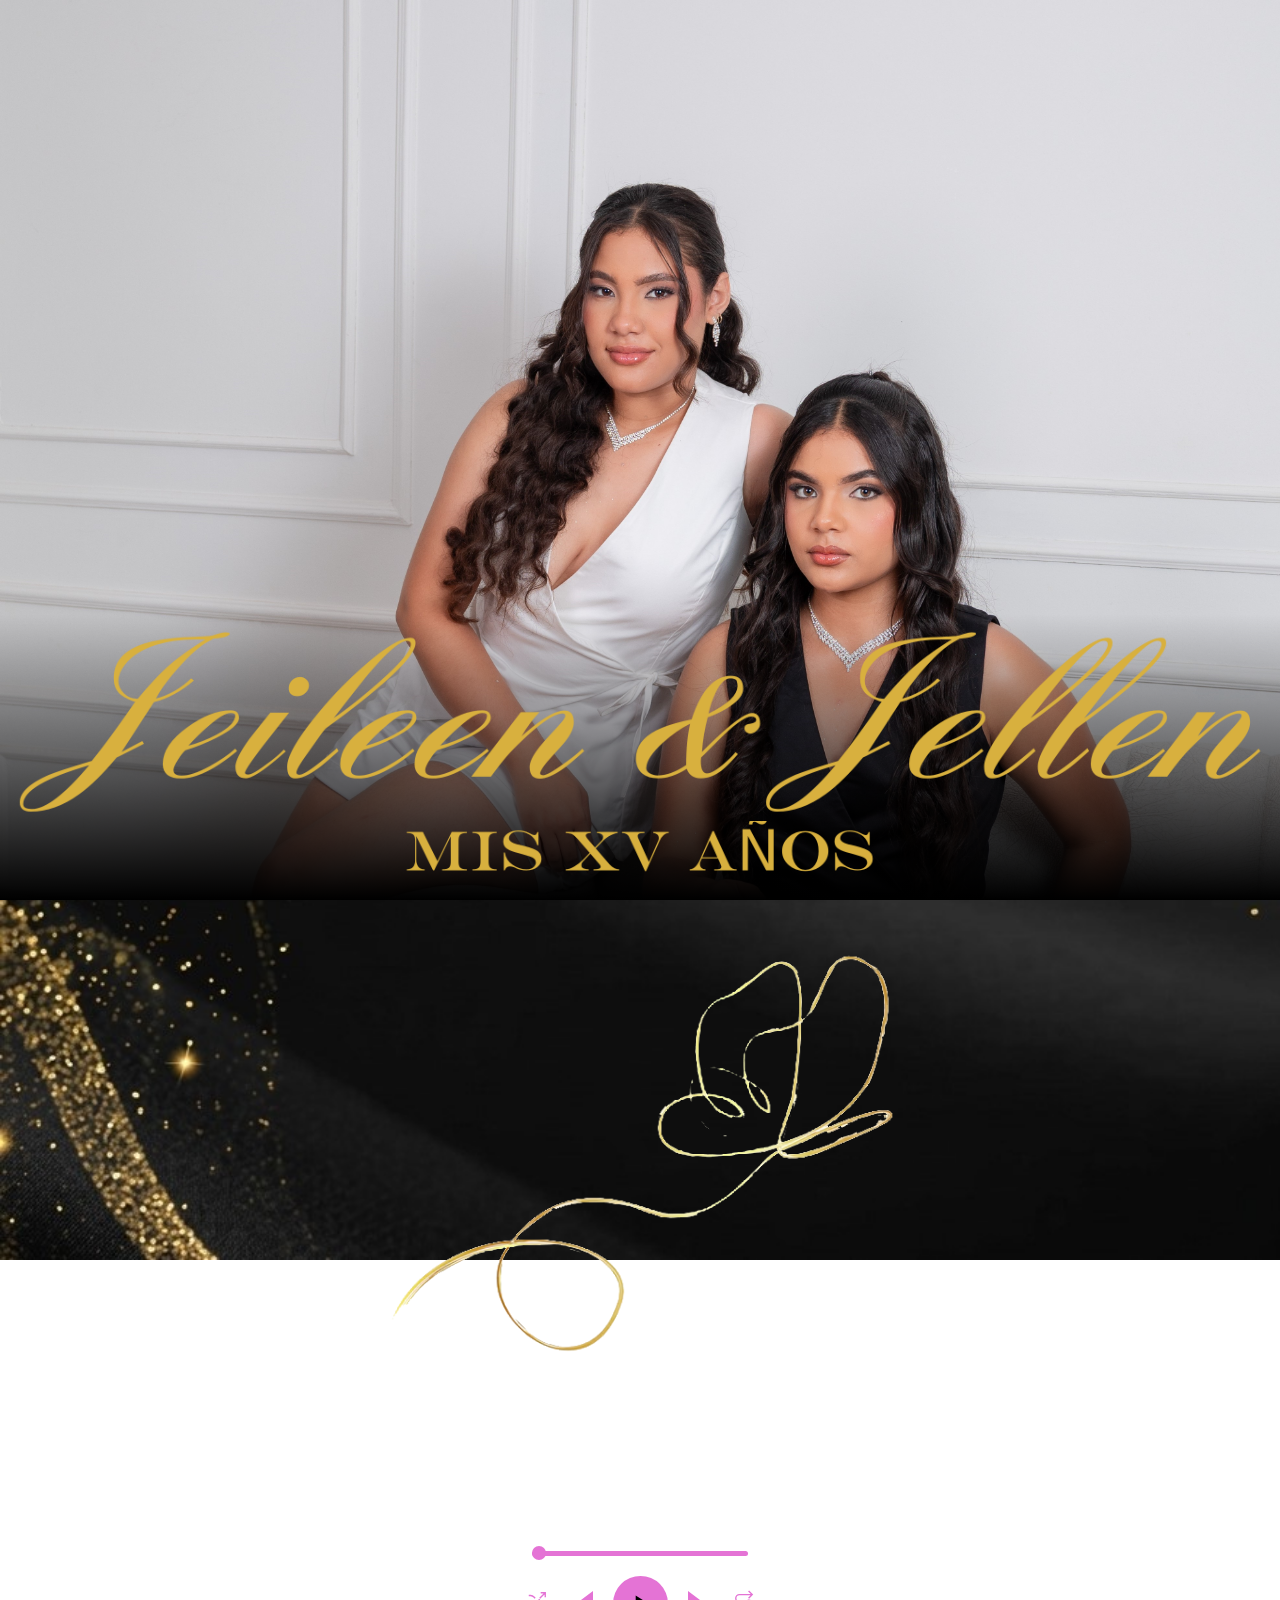
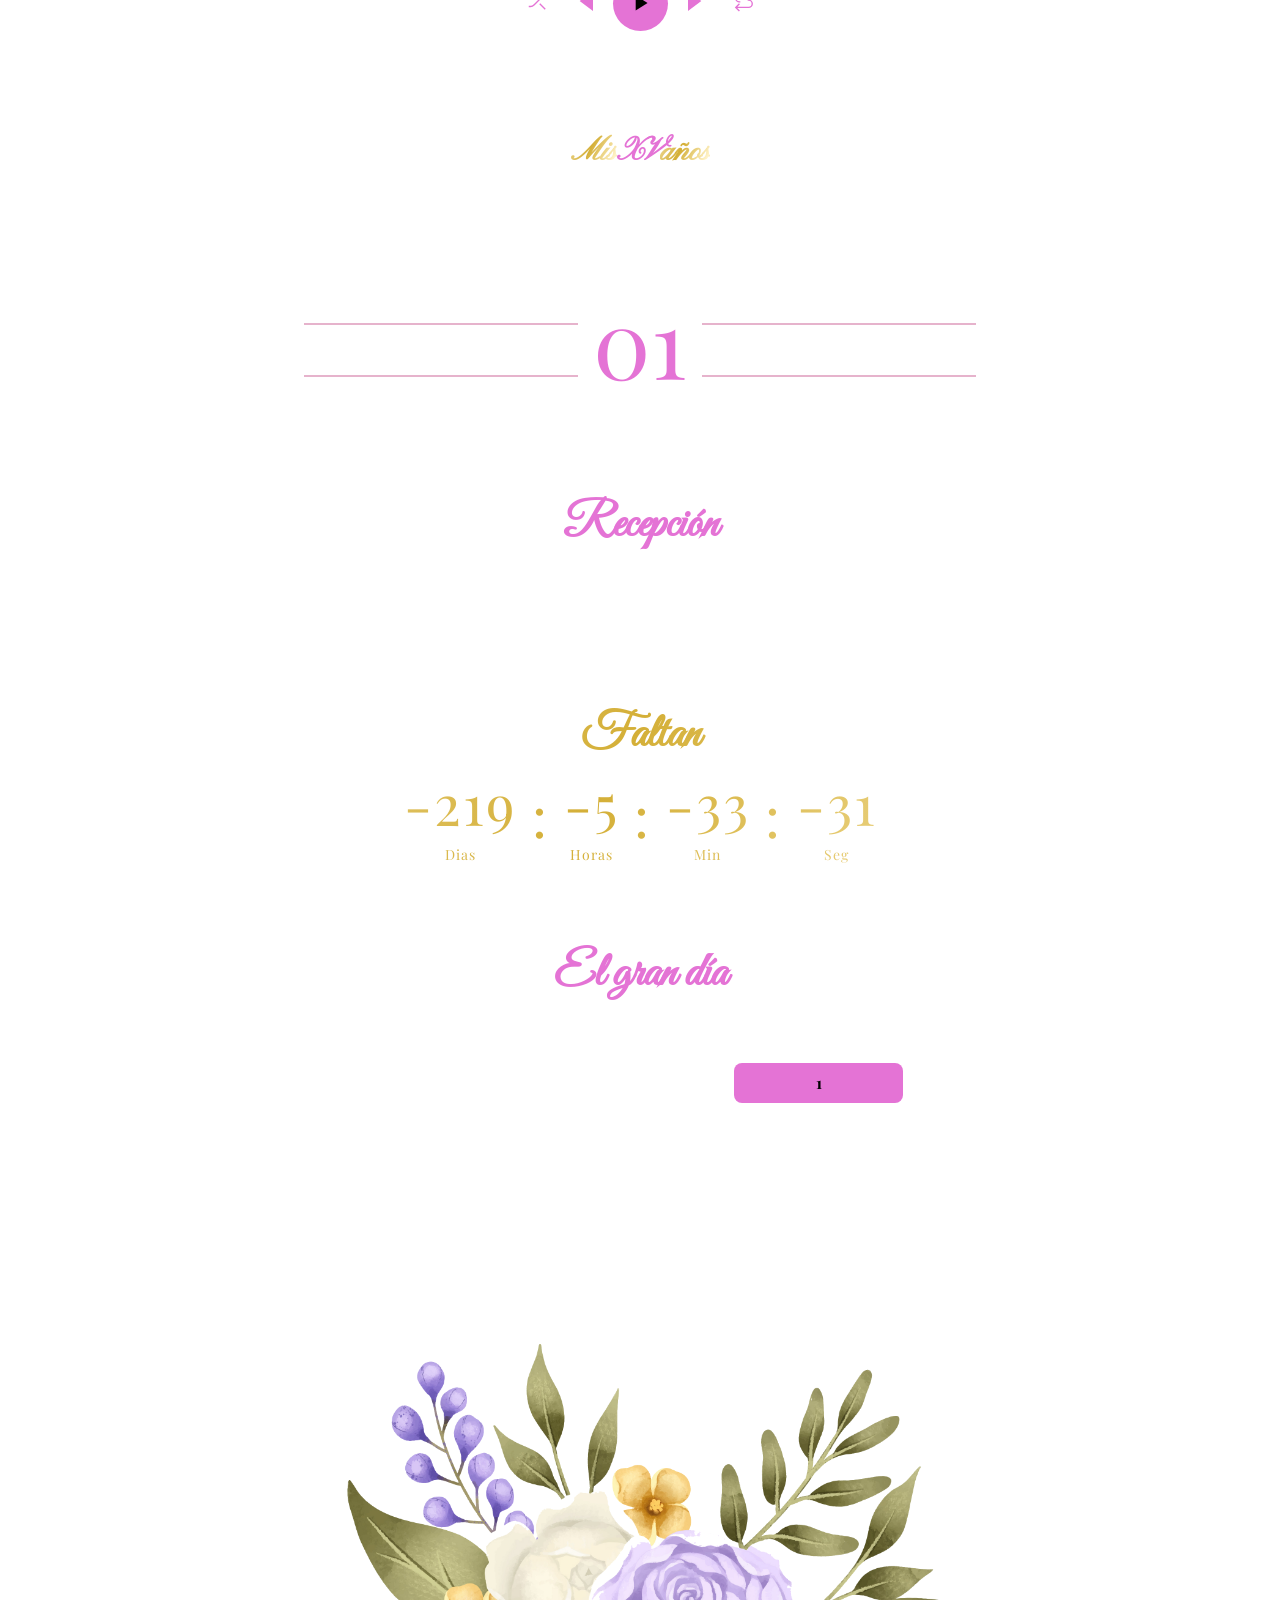
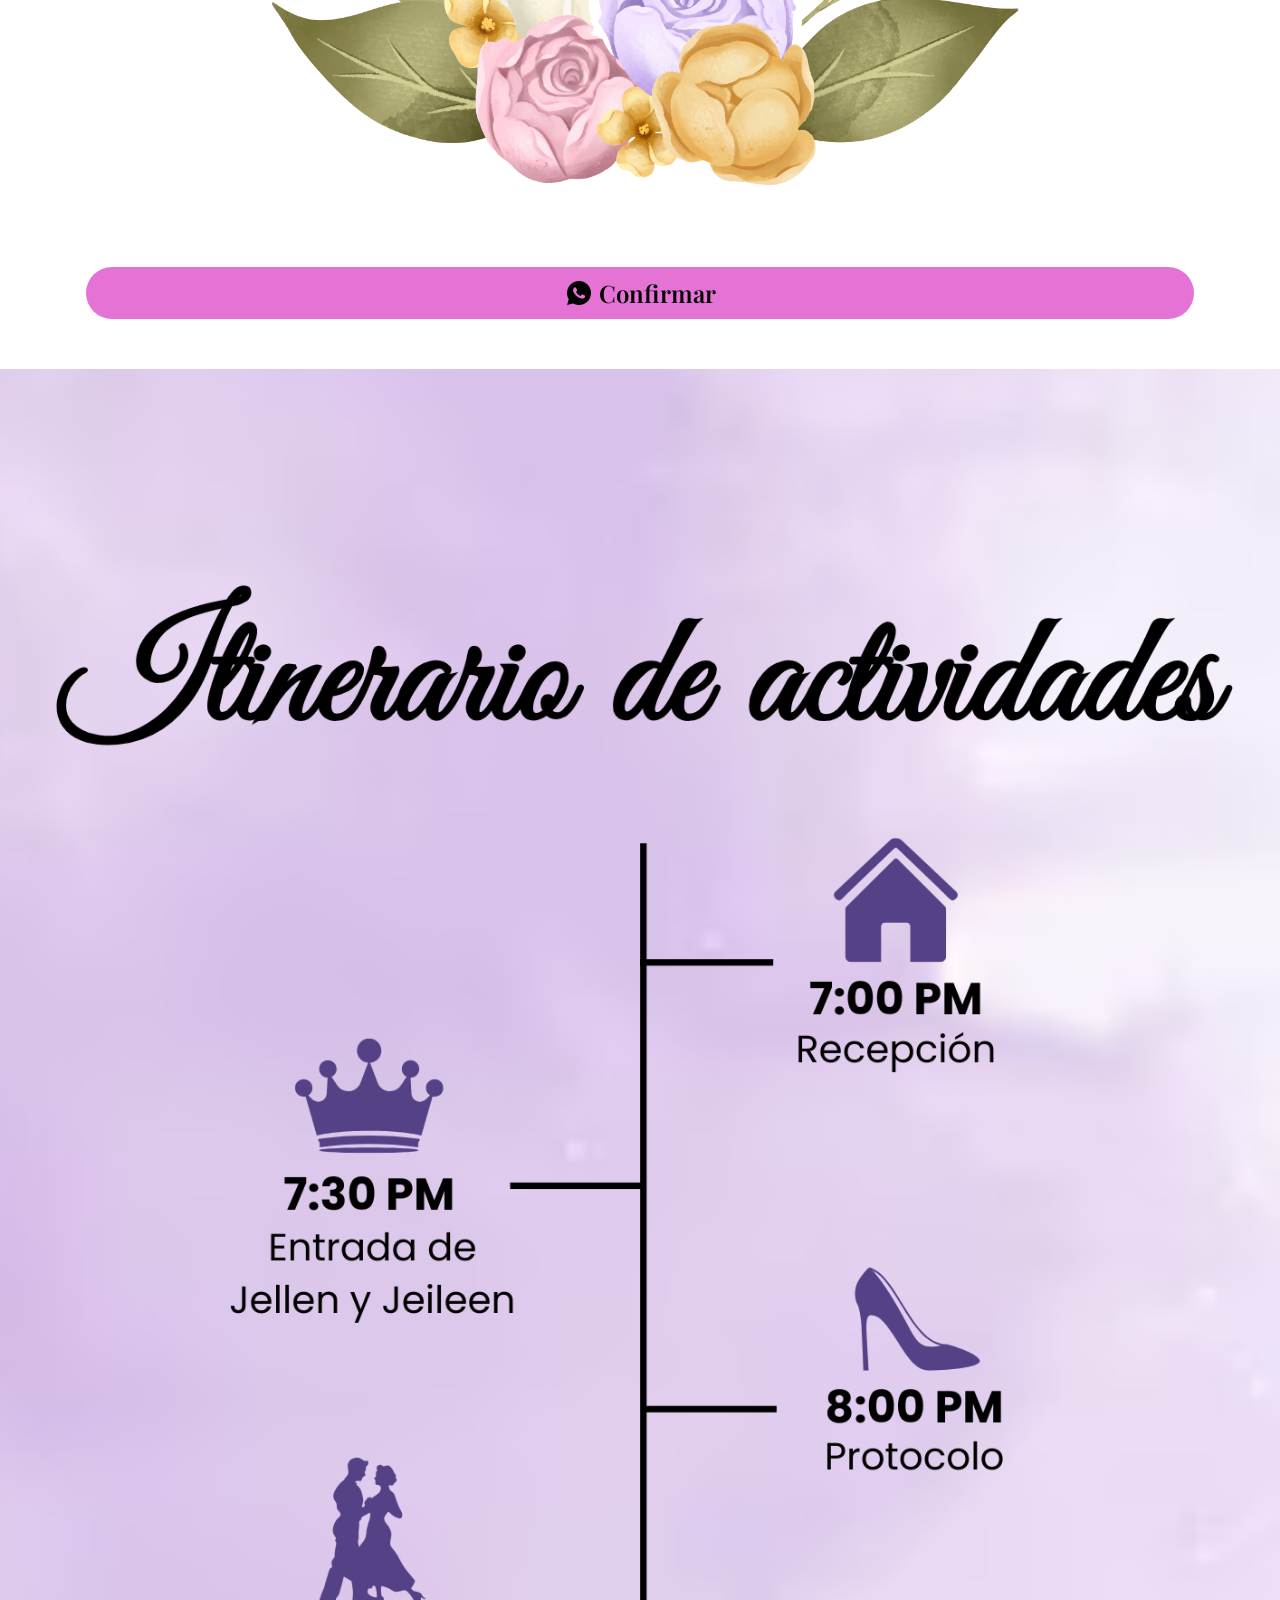
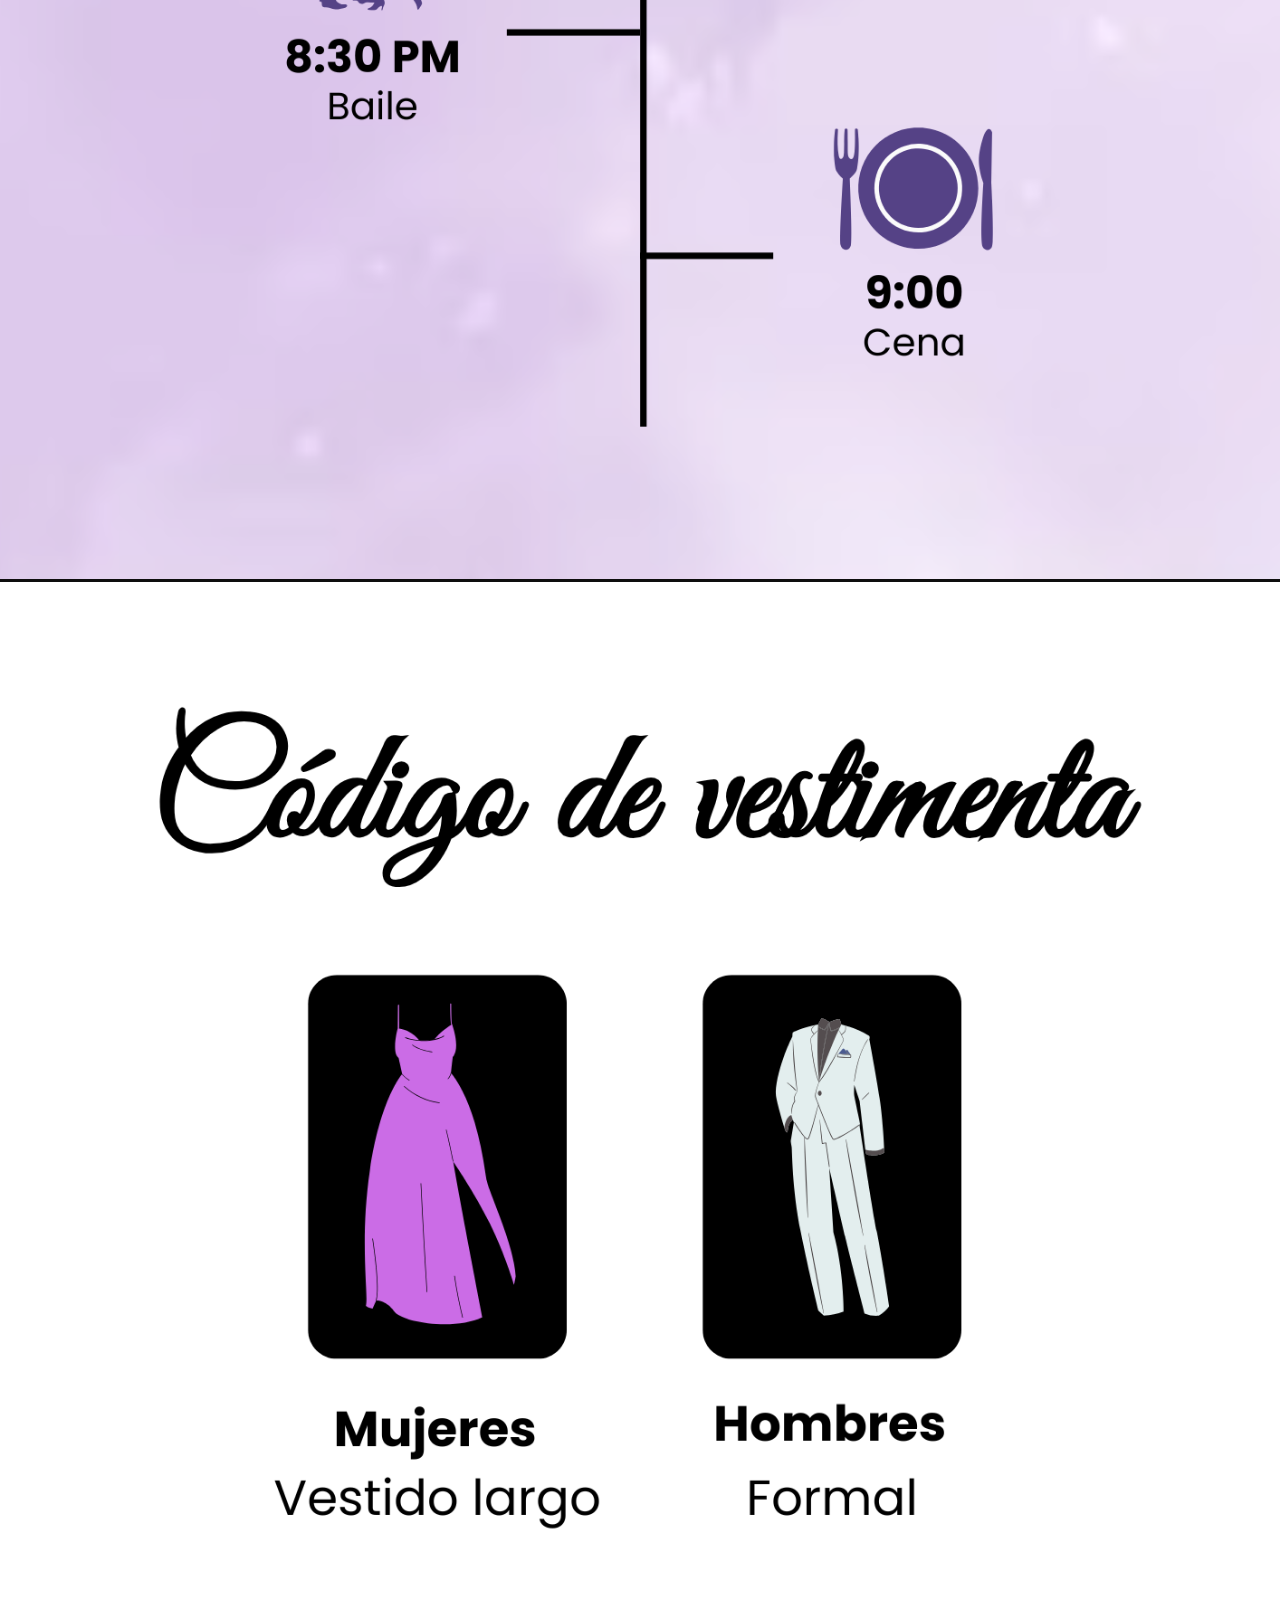
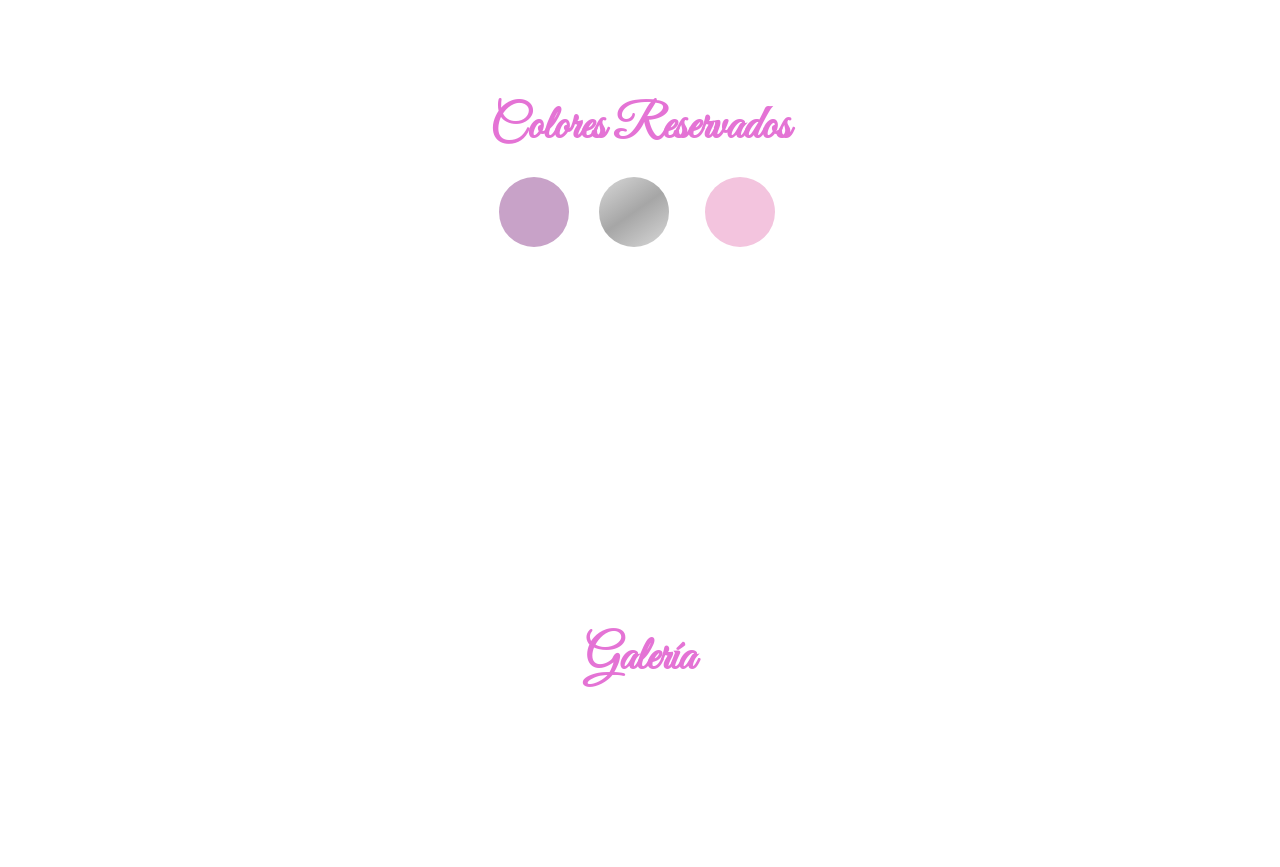
==== commit c09bbb7e: "Fix HTML encoding issues in index.html" ====
--- a/index.html
+++ b/index.html
@@ -74,9 +74,9 @@
         <p class="fuente">Con la compañía de mi familia, te invitamos a celebrar este momento tan especial</p>
 
         <div class="quince">
-            <h2 class="title fuente2 small">Mis</h2>
+            <h2 class="title fuente2 small dorado">Mis</h2>
             <h2 class="title fuente2 small">XV</h2>
-            <h2 class="title fuente2 small">años</h2>
+            <h2 class="title fuente2 small dorado">años</h2>
         </div>
         
     </section>
--- a/styles.css
+++ b/styles.css
@@ -70,6 +70,13 @@
 .fuente2{
     font-family: 'Pinyon Script' !important;
 }
+
+.quince{
+    display: flex;
+    justify-content: center;
+    align-items: center;
+}
+
 
 .comillas{
     width: 40vw;
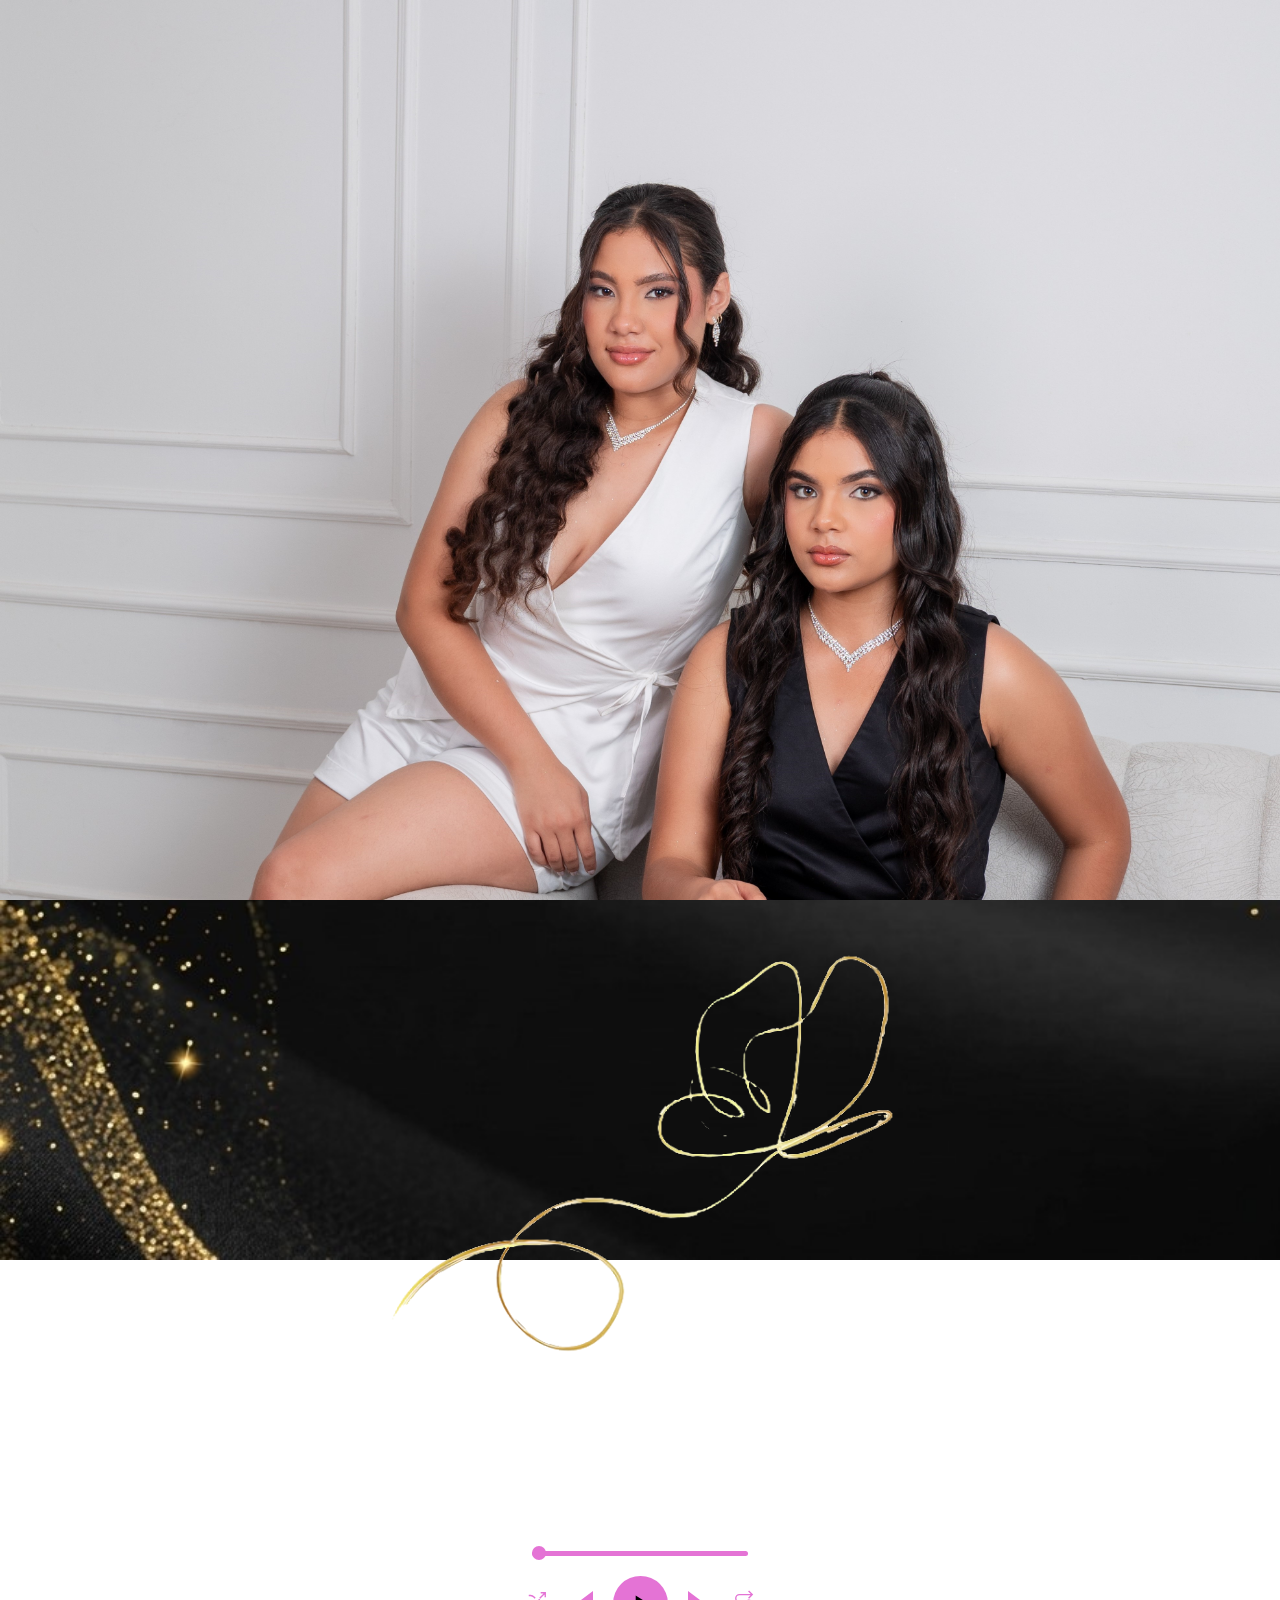
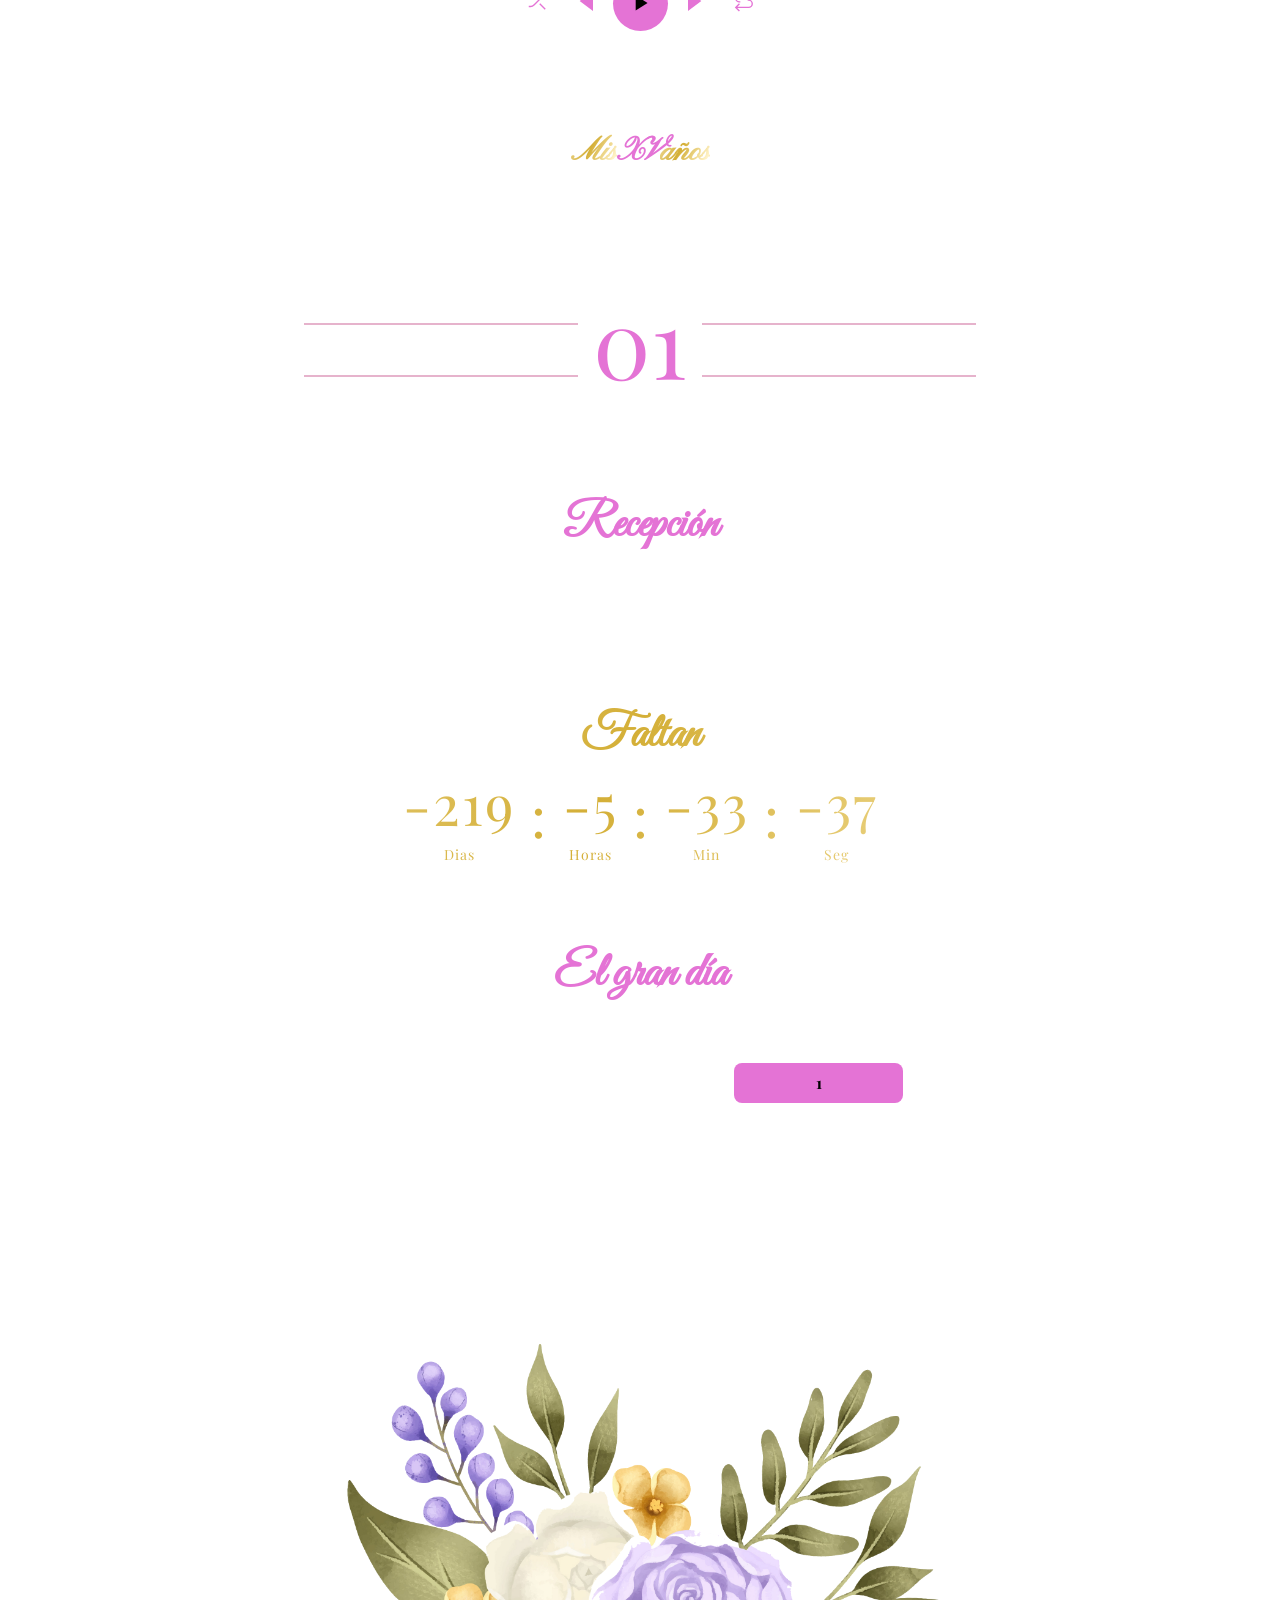
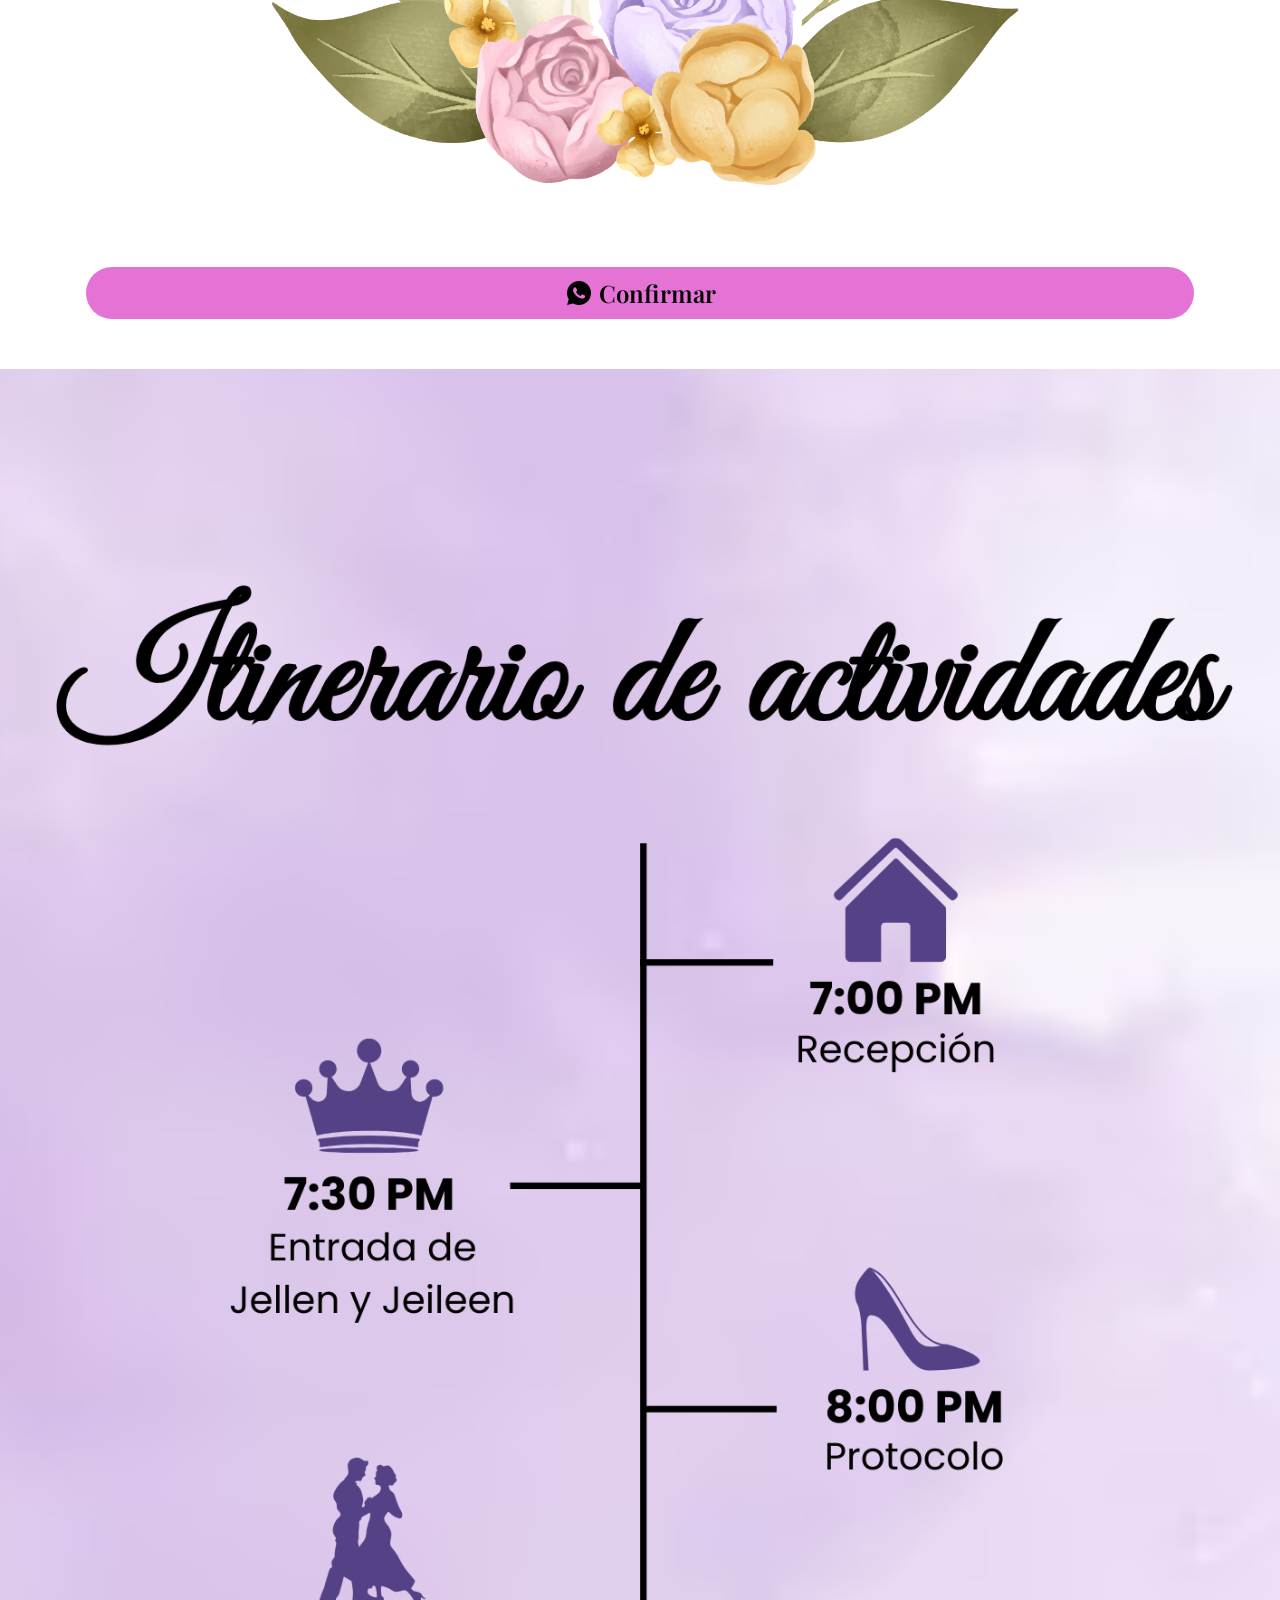
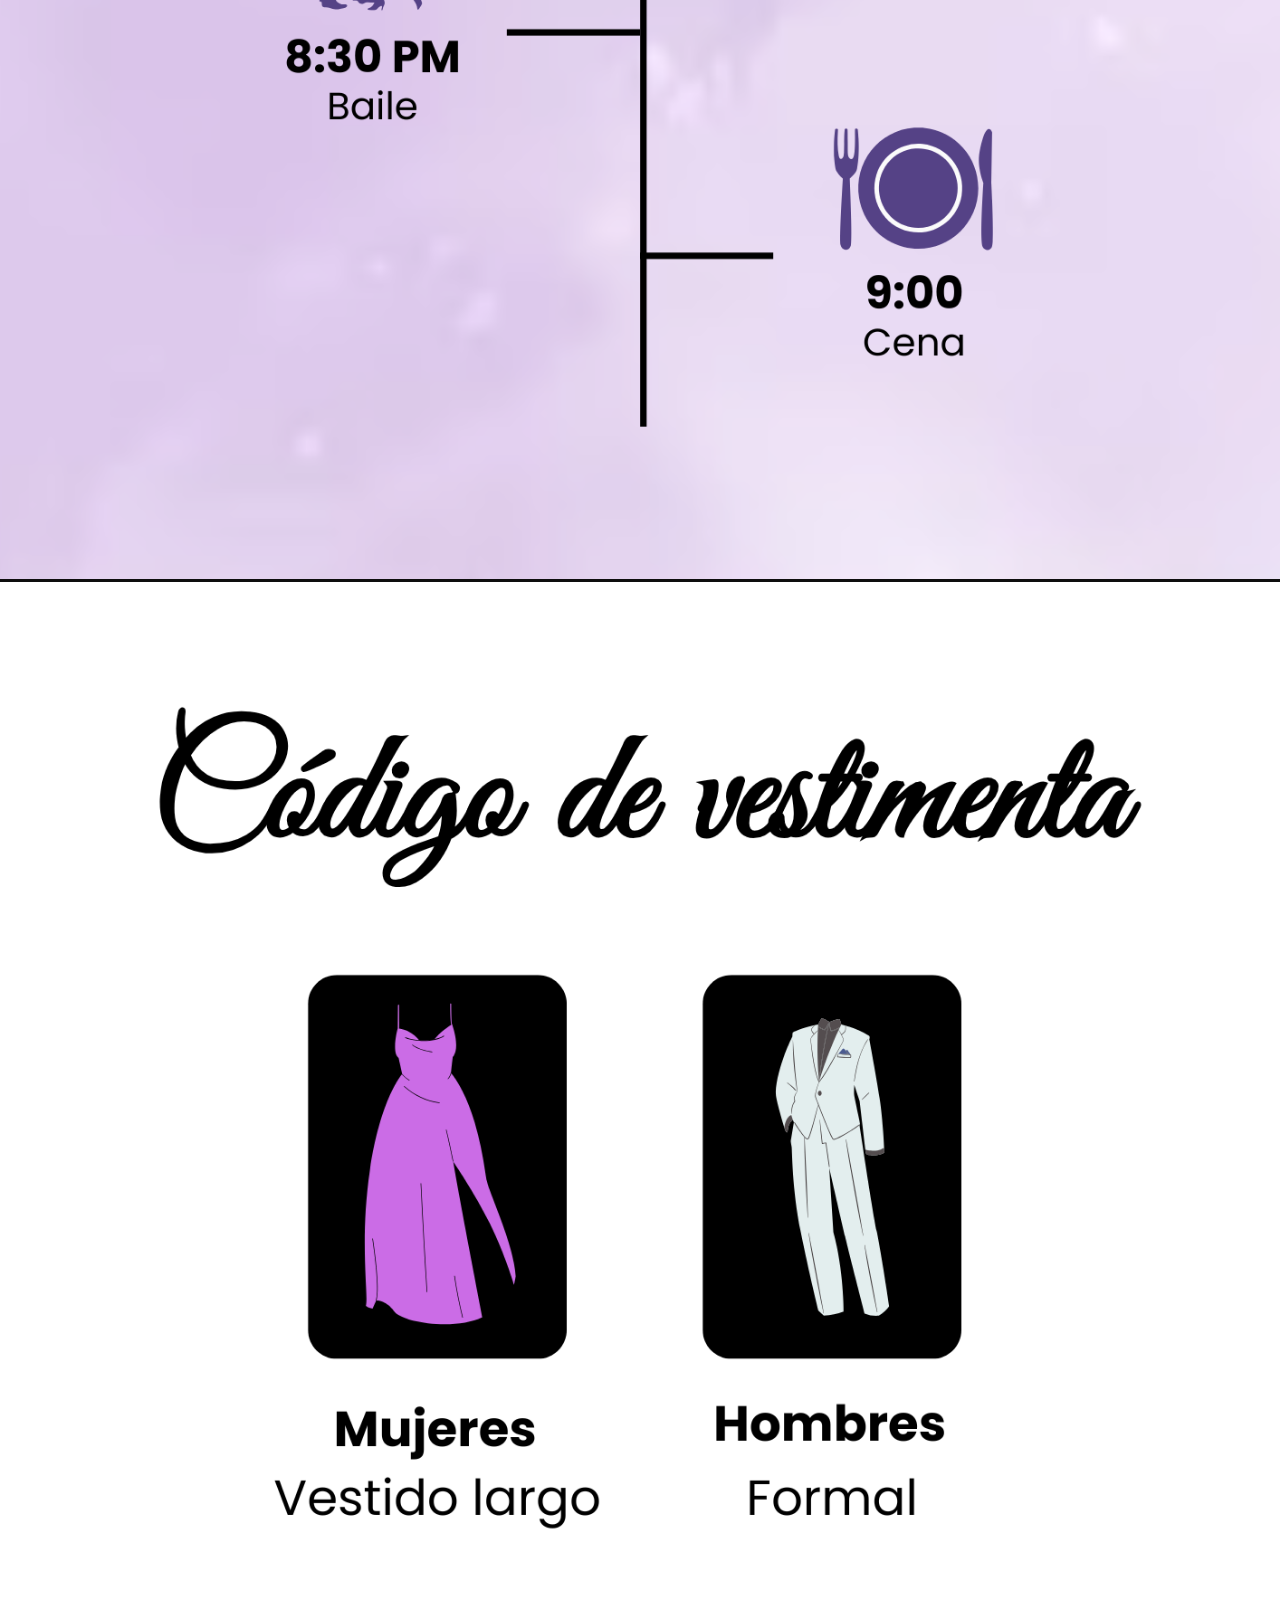
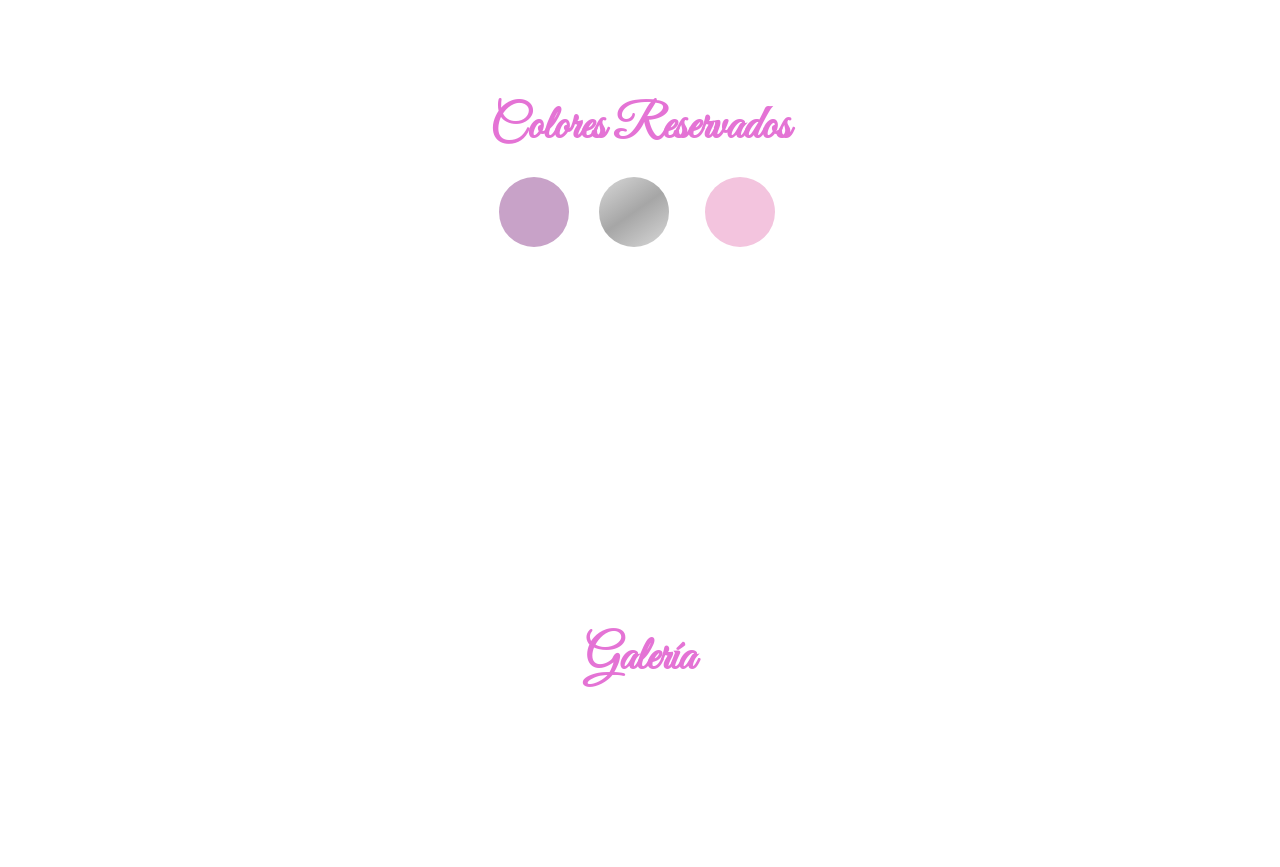
==== commit 5954f122: "Update main image and content in index.html Updated the main image source and modified the content i" ====
--- a/index.html
+++ b/index.html
@@ -12,7 +12,7 @@
 <body>
     <section class="img-principal">
         <div class="nombre-container">
-            <img src="img/nombre2.png" alt="" class="nombre-imagen">
+            <img src="img/nombre3.png" alt="" class="nombre-imagen">
         </div>
     </section>
 
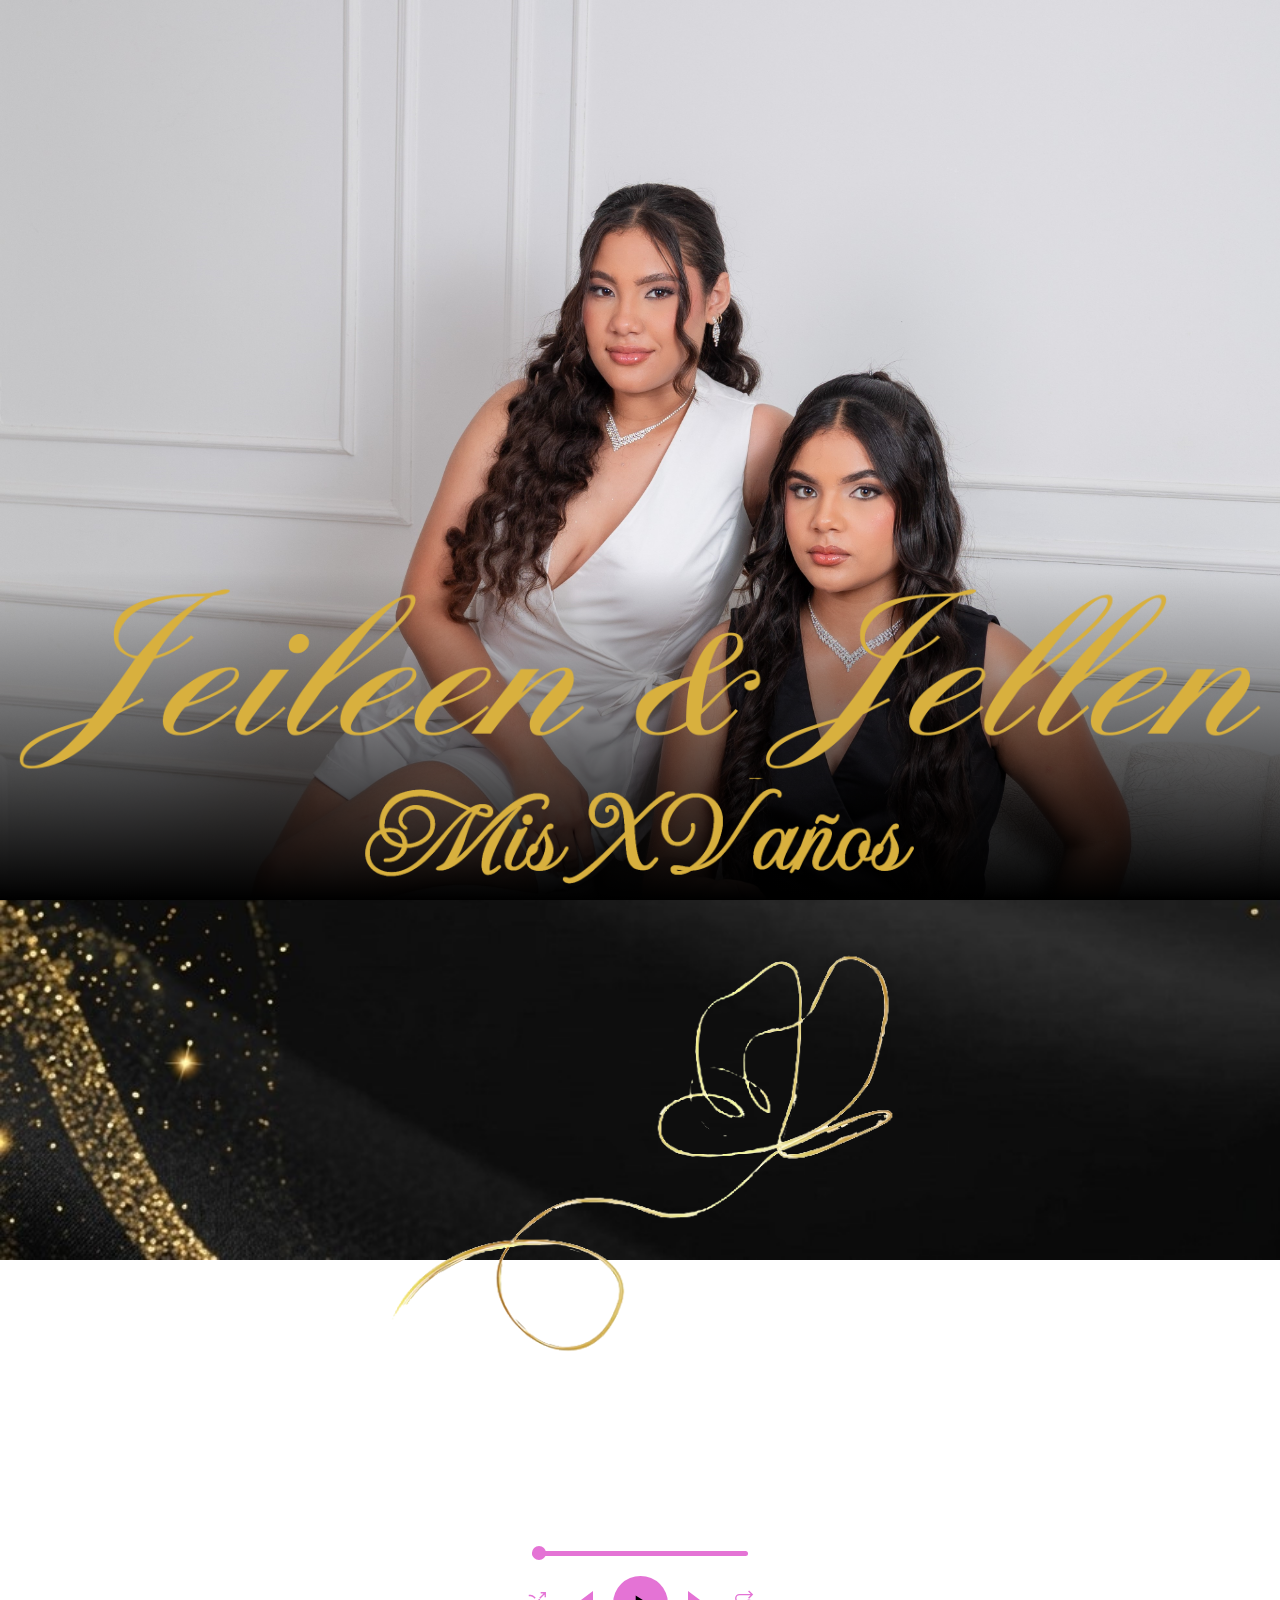
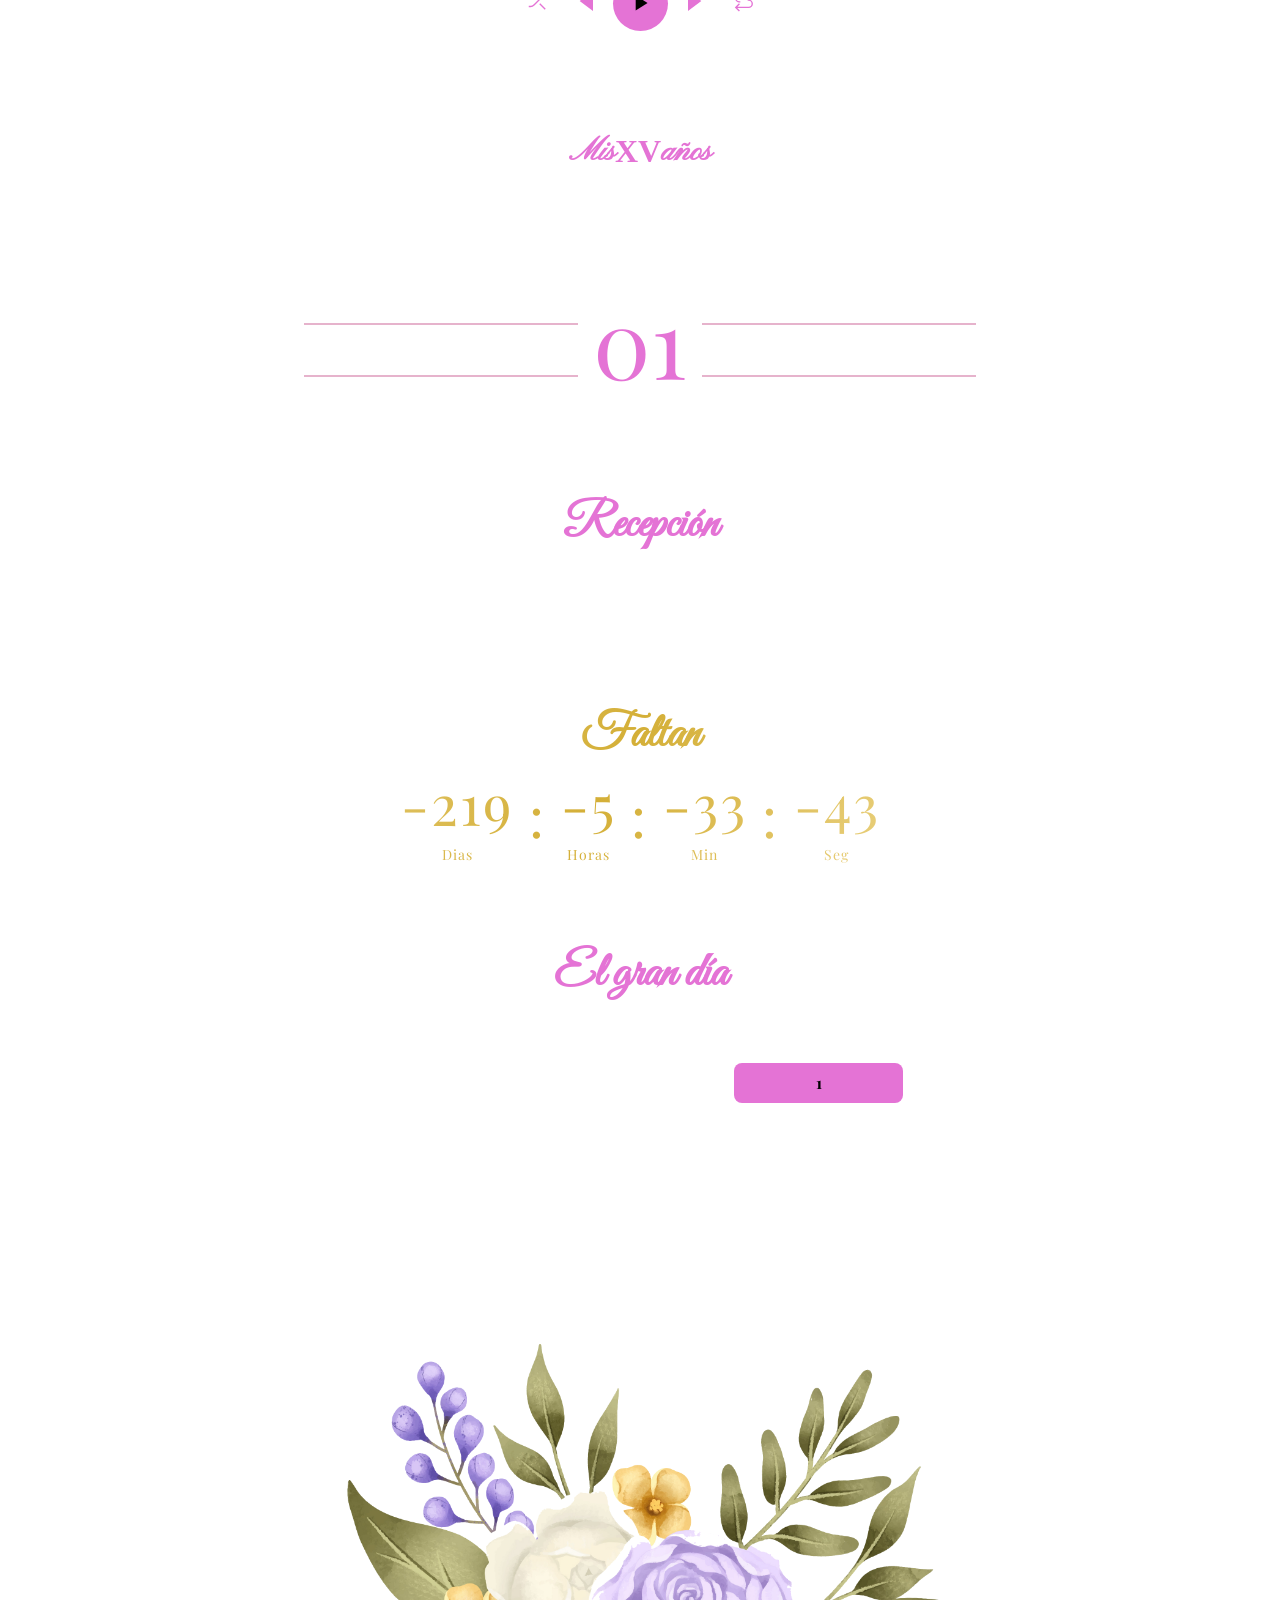
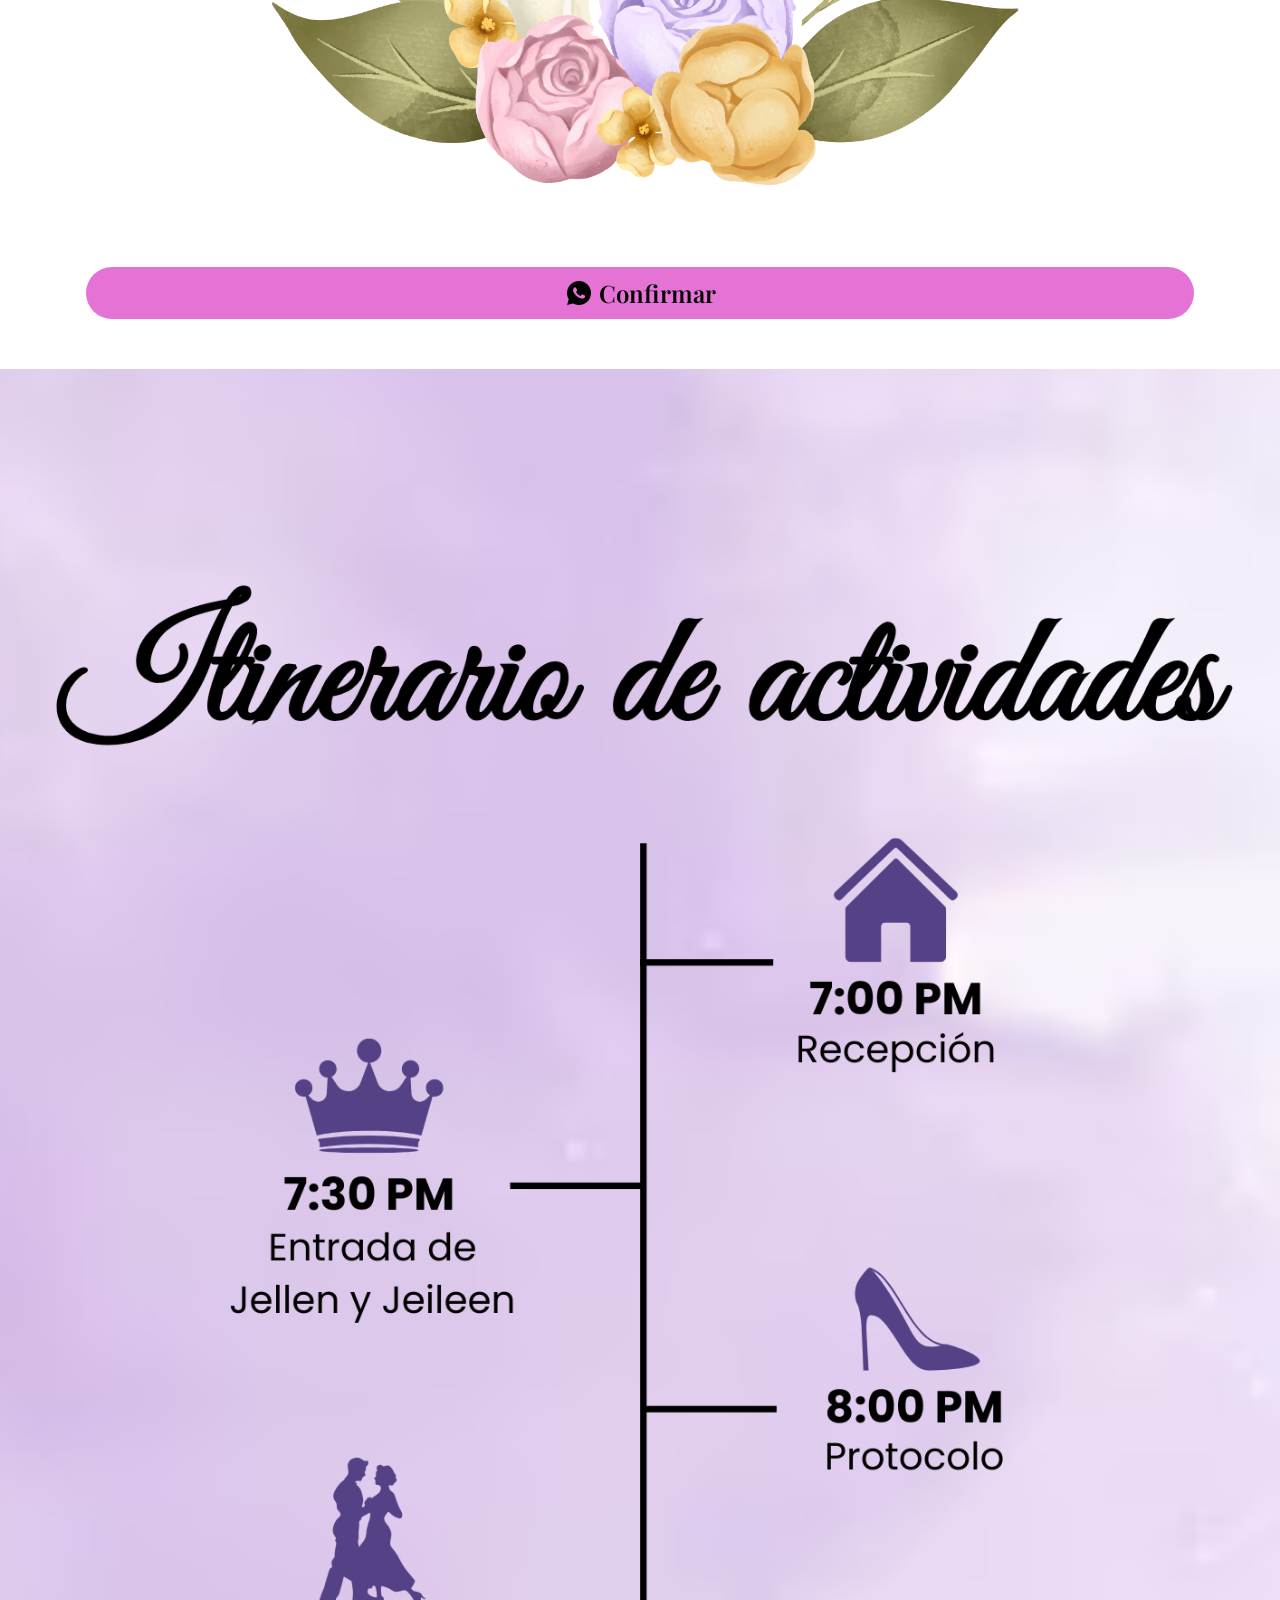
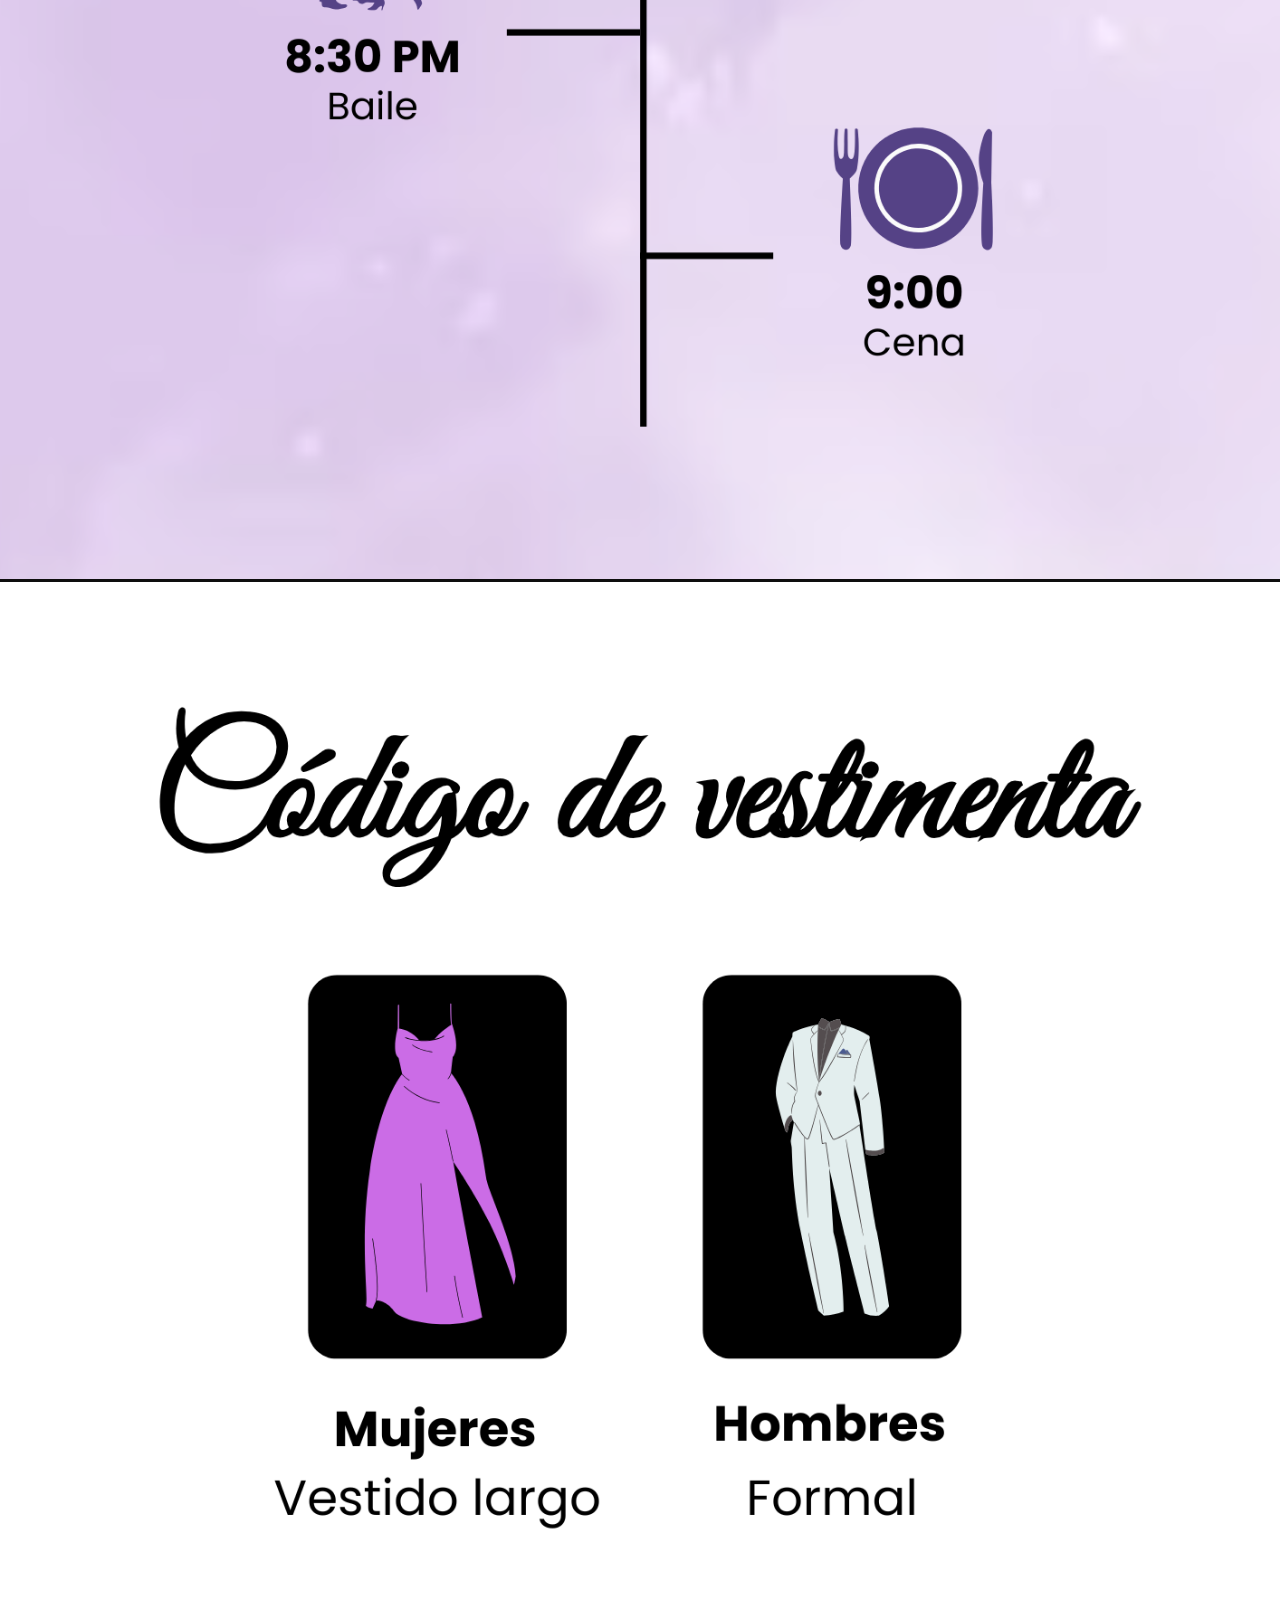
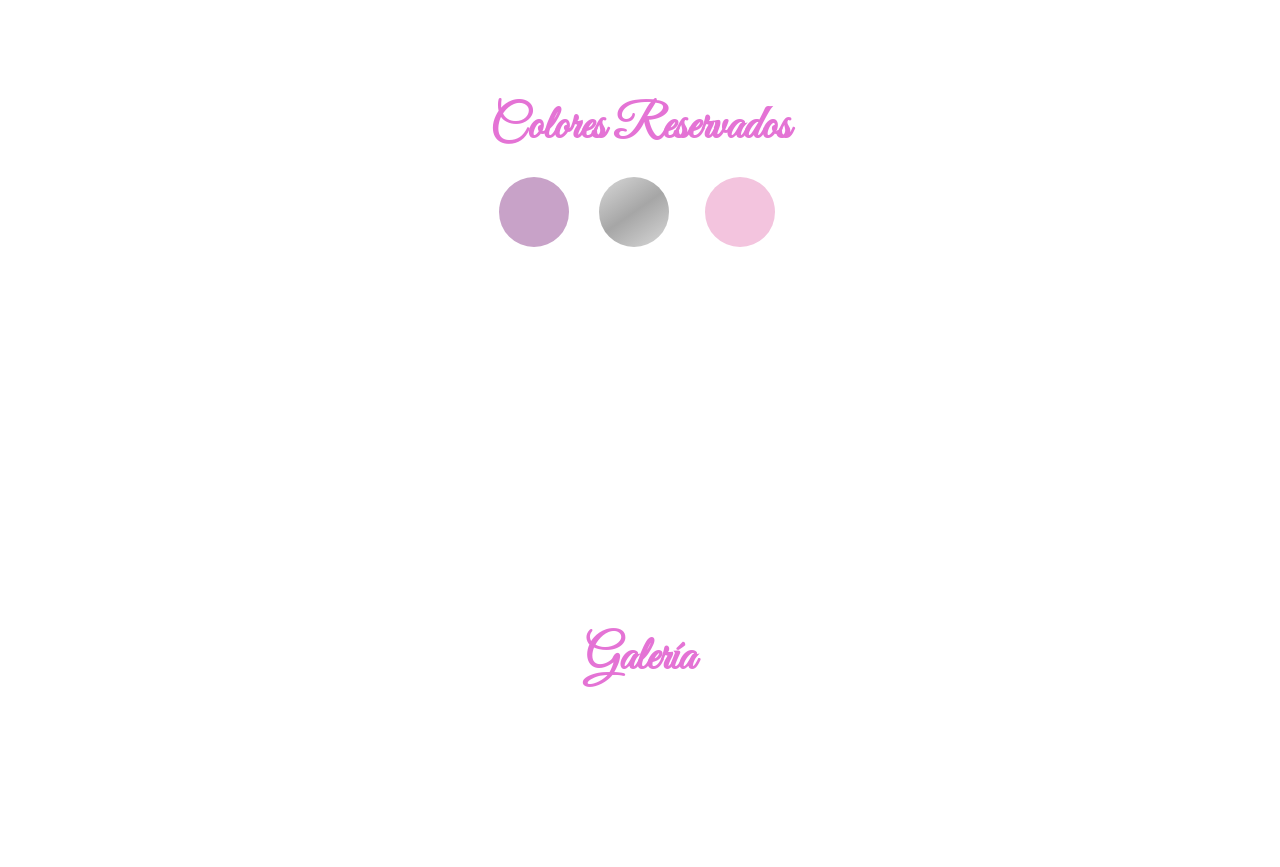
==== commit 2d8b2daf: "Update index.html" ====
--- a/index.html
+++ b/index.html
@@ -74,9 +74,9 @@
         <p class="fuente">Con la compañía de mi familia, te invitamos a celebrar este momento tan especial</p>
 
         <div class="quince">
-            <h2 class="title fuente2 small dorado">Mis</h2>
-            <h2 class="title fuente2 small">XV</h2>
-            <h2 class="title fuente2 small dorado">años</h2>
+            <h2 class="title fuente2 small">Mis</h2>
+            <h2 class="title time-new small">XV</h2>
+            <h2 class="title fuente2 small">años</h2>
         </div>
         
     </section>
--- a/styles.css
+++ b/styles.css
@@ -98,9 +98,13 @@
 }
 
 p{
-    color: white;
+    color: #ffffffbd;
     text-align:center;
     font-family: 'Playfair Display', serif;
+}
+
+.time-new{
+    font-family: "Times New Roman", Times, serif;
 }
 
 /* reprductor */
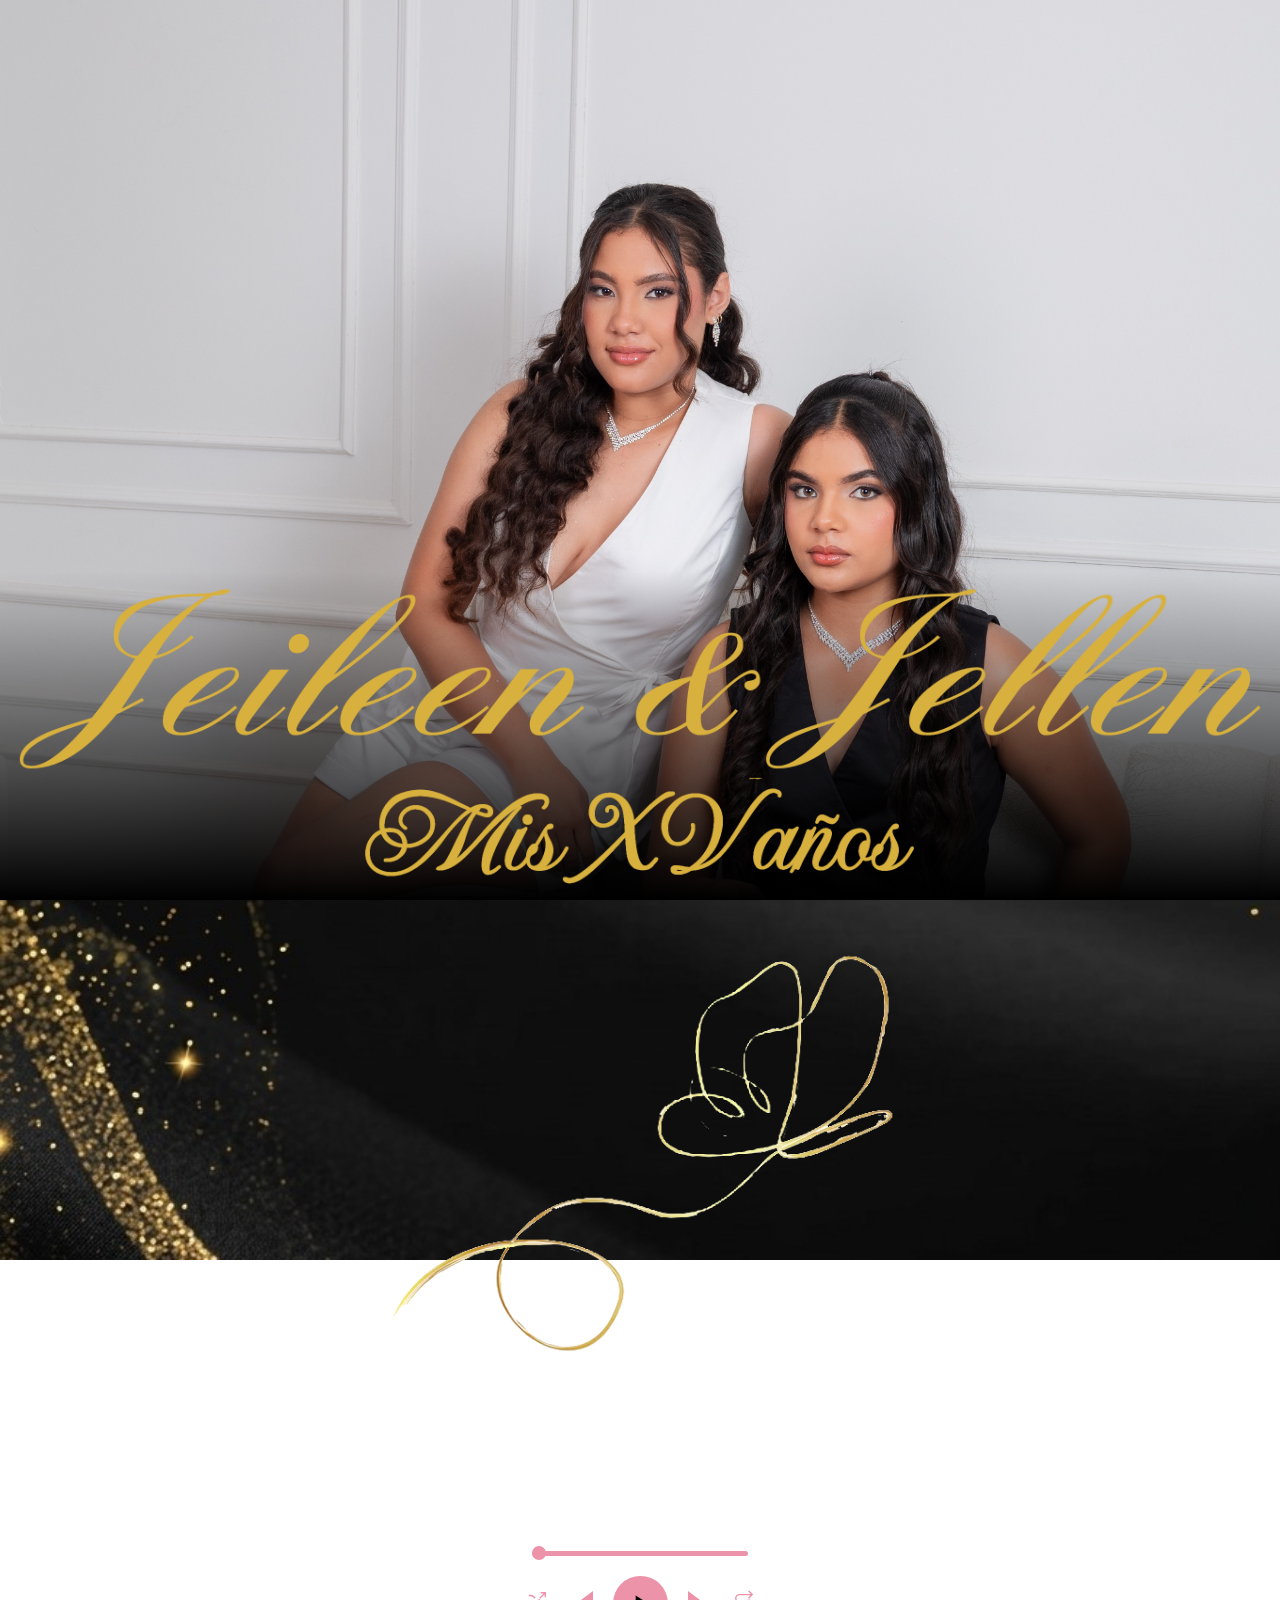
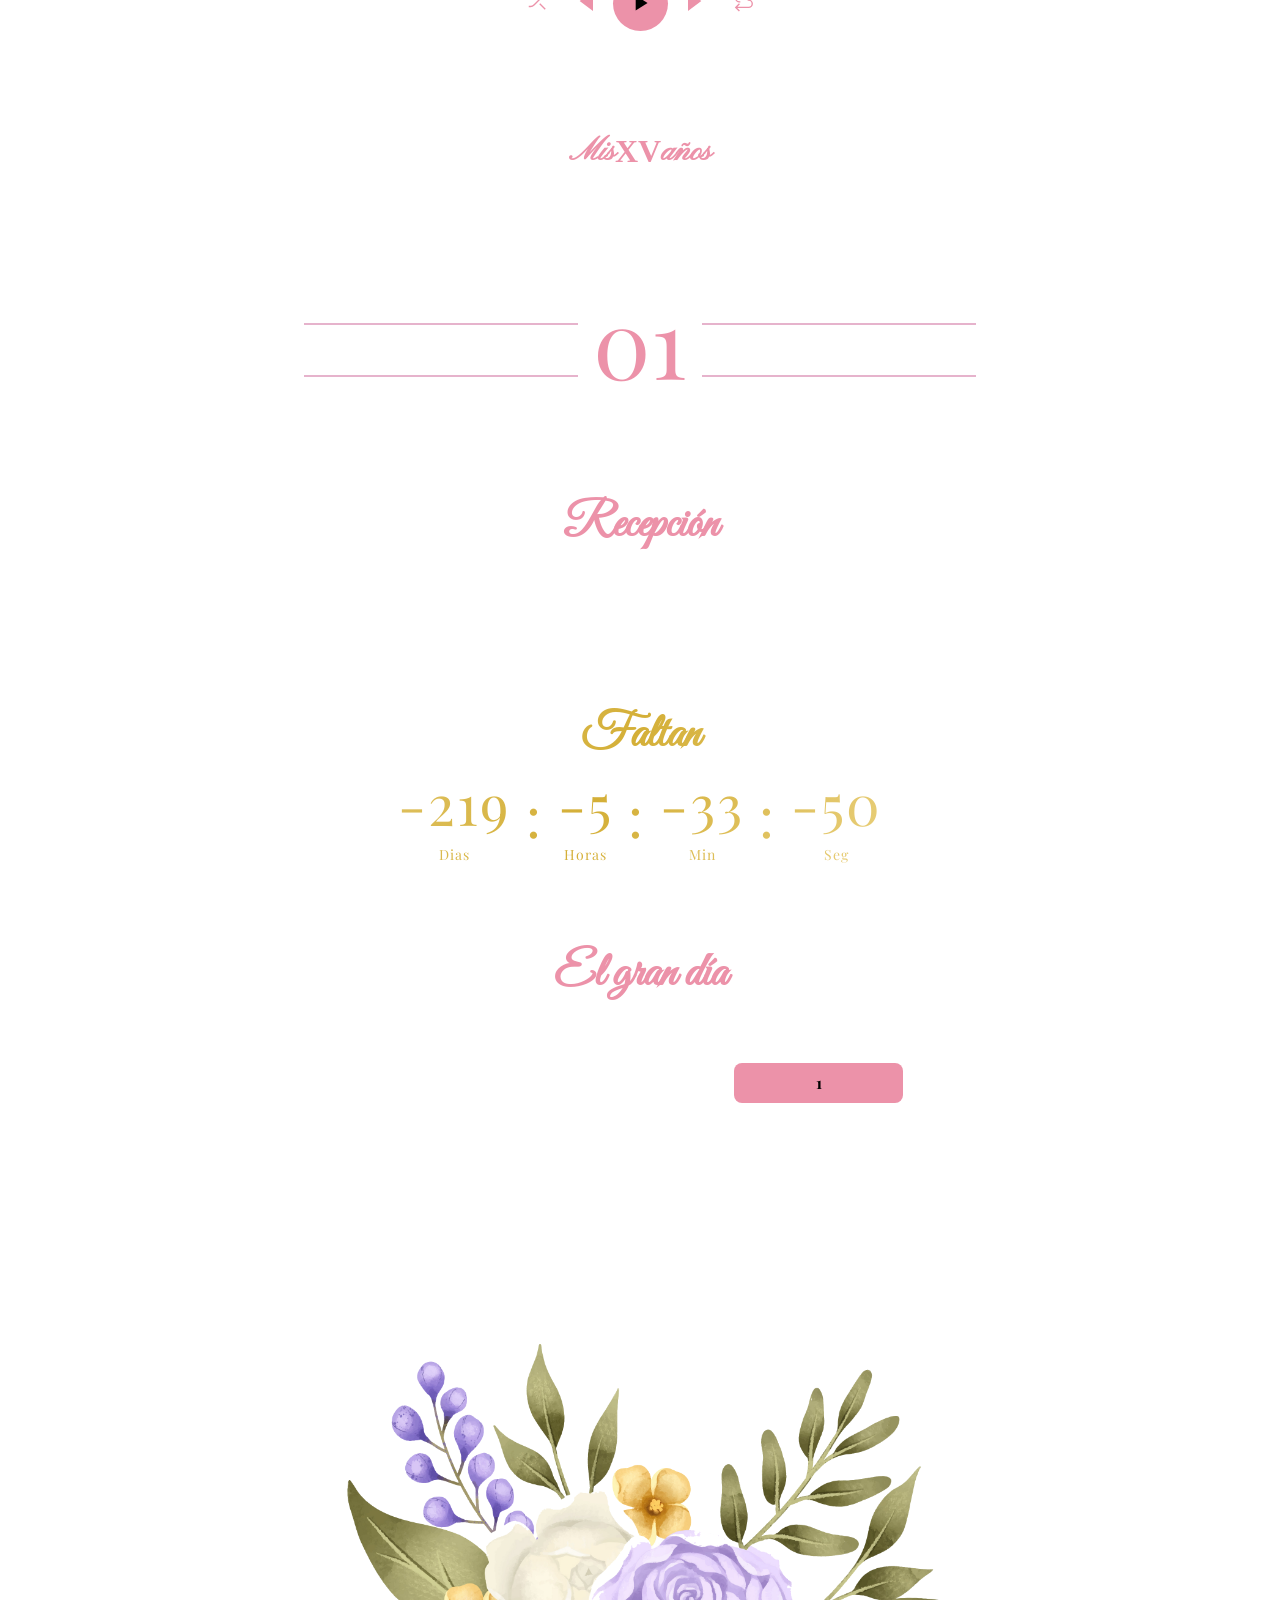
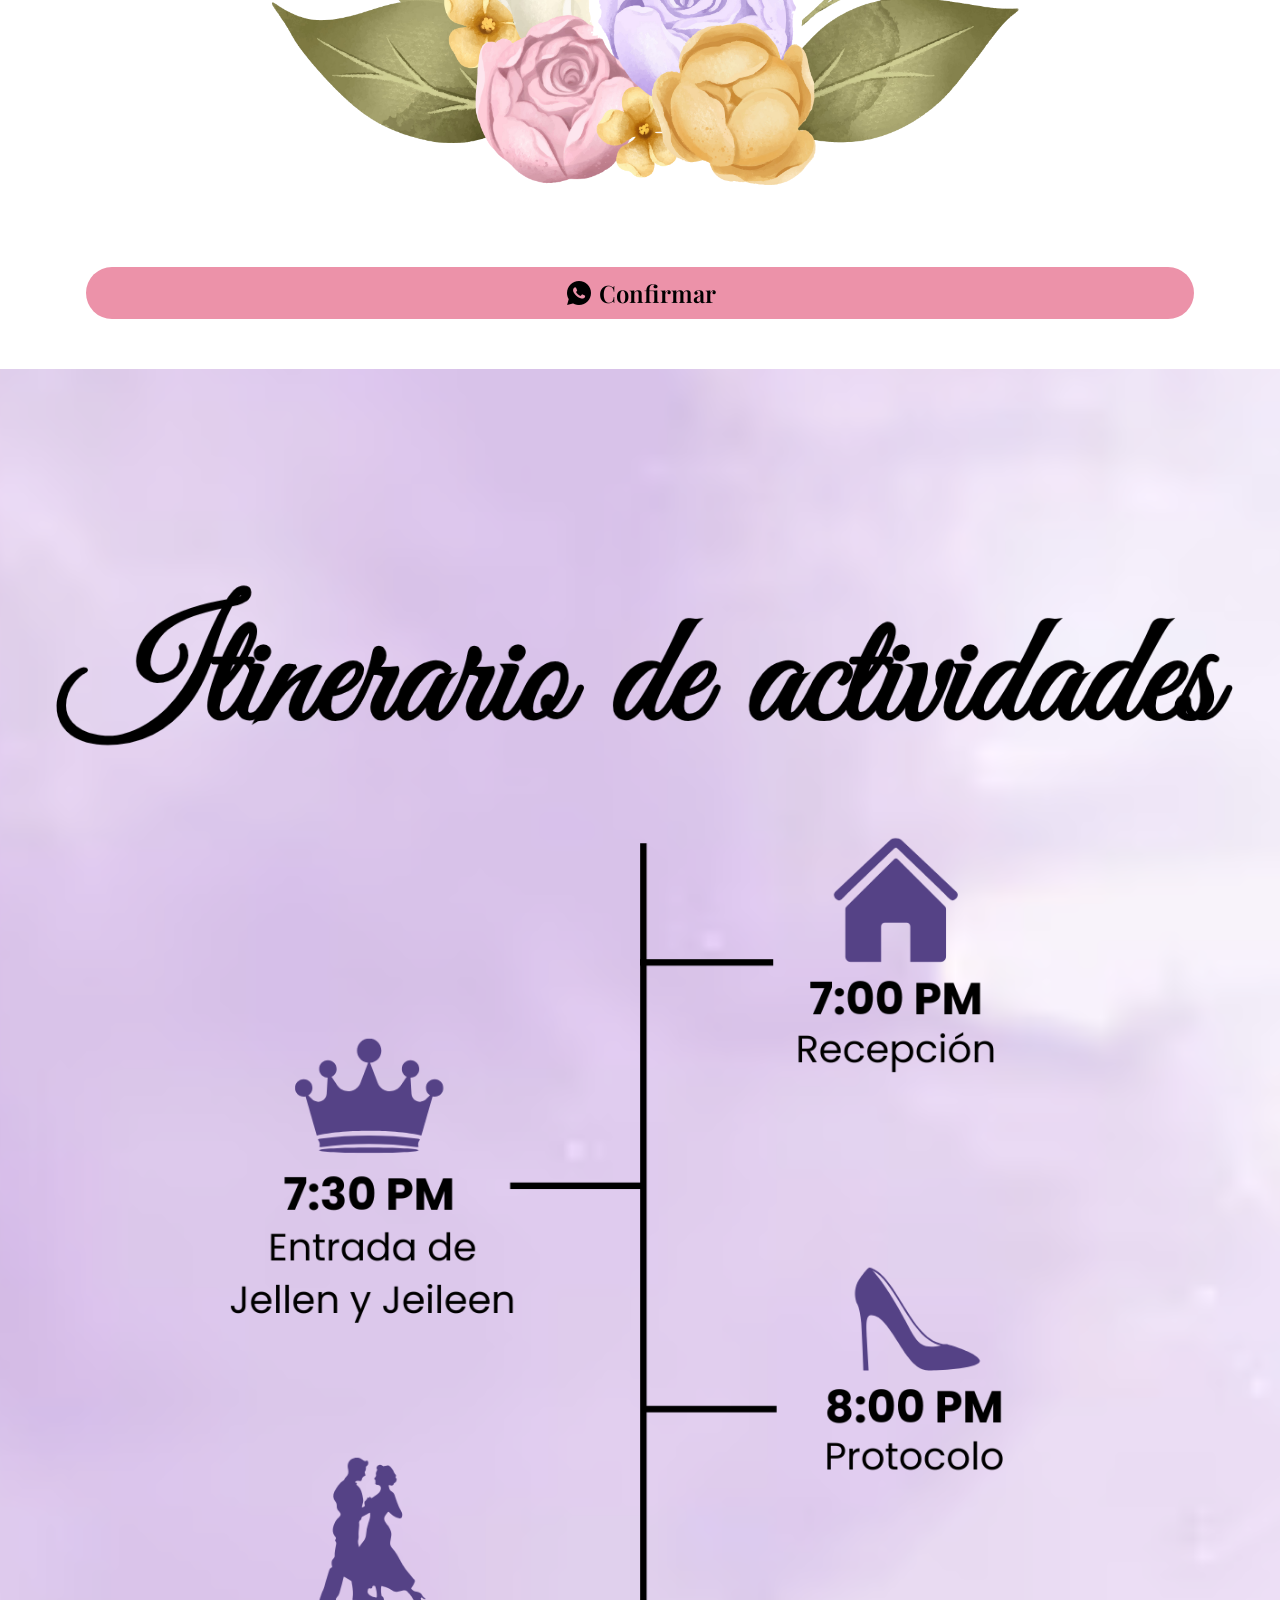
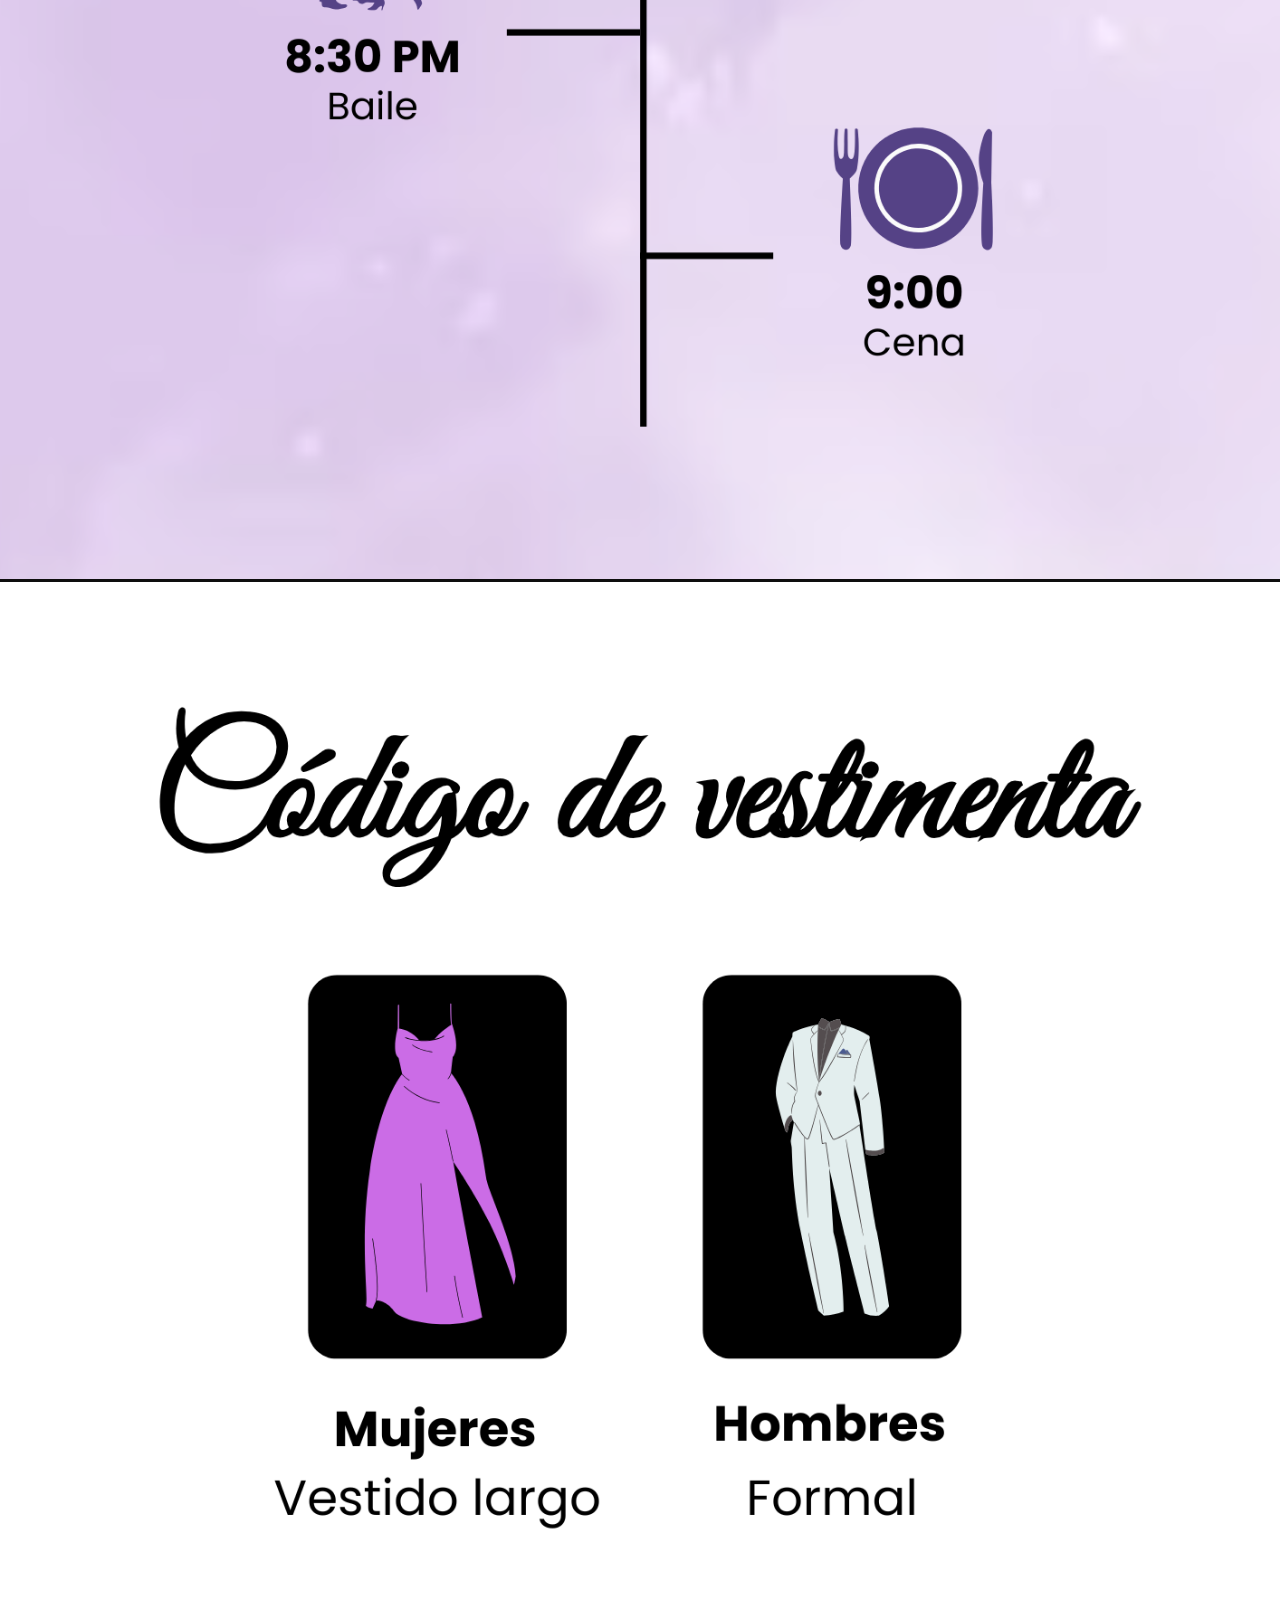
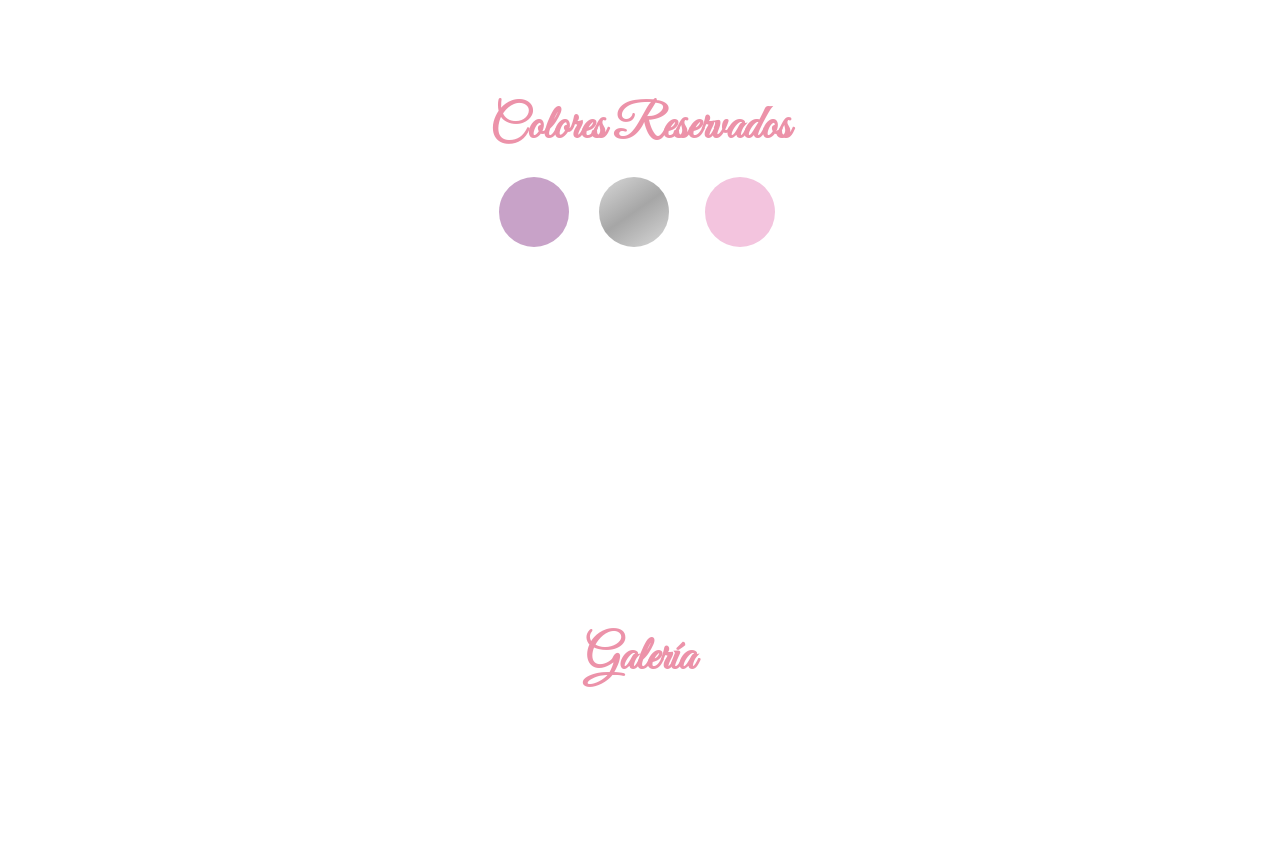
==== commit 3e07cc51: "Update font link for Pinyon Script Updated font link in the HTML head section." ====
--- a/index.html
+++ b/index.html
@@ -7,7 +7,7 @@
     <title>Invitacion XV</title>
     <link rel="stylesheet" href="styles.css">
     <link href="https://fonts.googleapis.com/css2?family=Great+Vibes&family=Playfair+Display&display=swap" rel="stylesheet">
-    <link href="https://fonts.googleapis.com/css2?family=Pinyon+Script&display=swap" rel="stylesheet">
+    <link href="https://fonts.googleapis.com/css2?family=Pinyon+Script&family=Tangerine:wght@700&display=swap" rel="stylesheet">
 </head>
 <body>
     <section class="img-principal">
--- a/styles.css
+++ b/styles.css
@@ -84,7 +84,7 @@
 
 .title{
     font-family: 'Great Vibes', cursive;
-    color:#e473d5;
+    color:#ec92a9;
     font-size: 3rem;
 }
 
@@ -124,7 +124,7 @@
     width: 90%;
     appearance: none;
     height: 5px;
-    background: #e473d5;
+    background: #ec92a9;
     border-radius: 5px;
     outline: none;
     margin-bottom: 20px;
@@ -134,7 +134,7 @@
     appearance: none;
     width: 14px;
     height: 14px;
-    background: #e473d5;
+    background: #ec92a9;
     border-radius: 50%;
     cursor: pointer;
 }
@@ -148,14 +148,14 @@
 .controls button {
     background: none;
     border: none;
-    color: #e473d5;
+    color: #ec92a9;
     font-size: 20px;
     cursor: pointer;
 }
 
 #play {
     font-size: 30px;
-    background: #e473d5;
+    background: #ec92a9;
     color: black;
     border-radius: 50%;
     width: 55px;
@@ -165,7 +165,7 @@
 .controls button {
     background: none;
     border: none;
-    color: #e473d5;
+    color: #ec92a9;
     cursor: pointer;
     padding: 5px;
 }
@@ -176,7 +176,7 @@
 }
 
 #play {
-    background: #e473d5;
+    background: #ec92a9;
     color: black;
     border-radius: 50%;
     width: 55px;
@@ -264,7 +264,7 @@
 .dia p{
     font-size: 6rem;
     line-height: 1;
-    color: #e473d5;
+    color: #ec92a9;
 }
 
 .info-recepcion{
@@ -386,7 +386,7 @@
 
 /* Día seleccionado (el 1) */
 .especial{
-    background: #e473d5;
+    background: #ec92a9;
     color: black !important;
     border-radius: 8px; /* puedes poner 0 si lo quieres totalmente cuadrado */
     font-weight: bold !important;
@@ -415,7 +415,7 @@
 .asistencia a{
     padding: 10px;
     width: 85vw;
-    background-color: #e473d5;
+    background-color: #ec92a9;
     border: none;
     border-radius: 100px;
     display: flex;
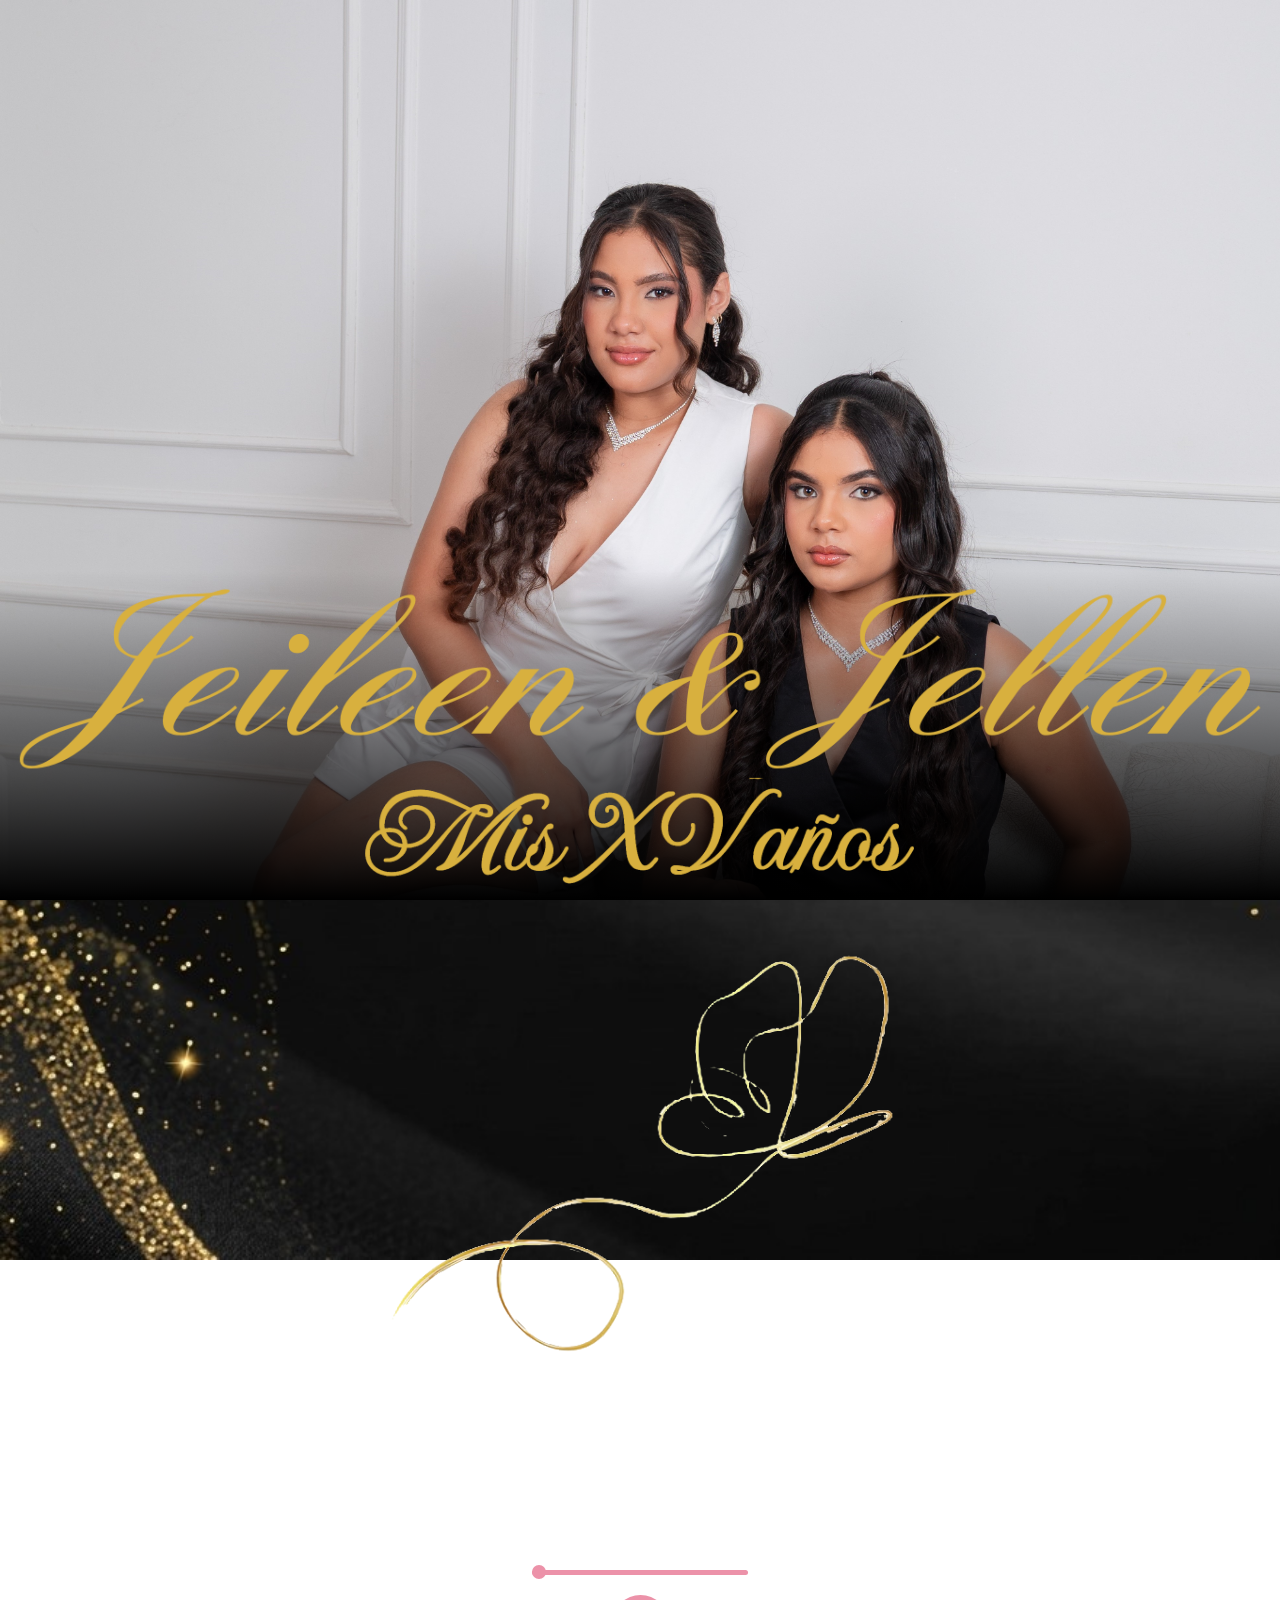
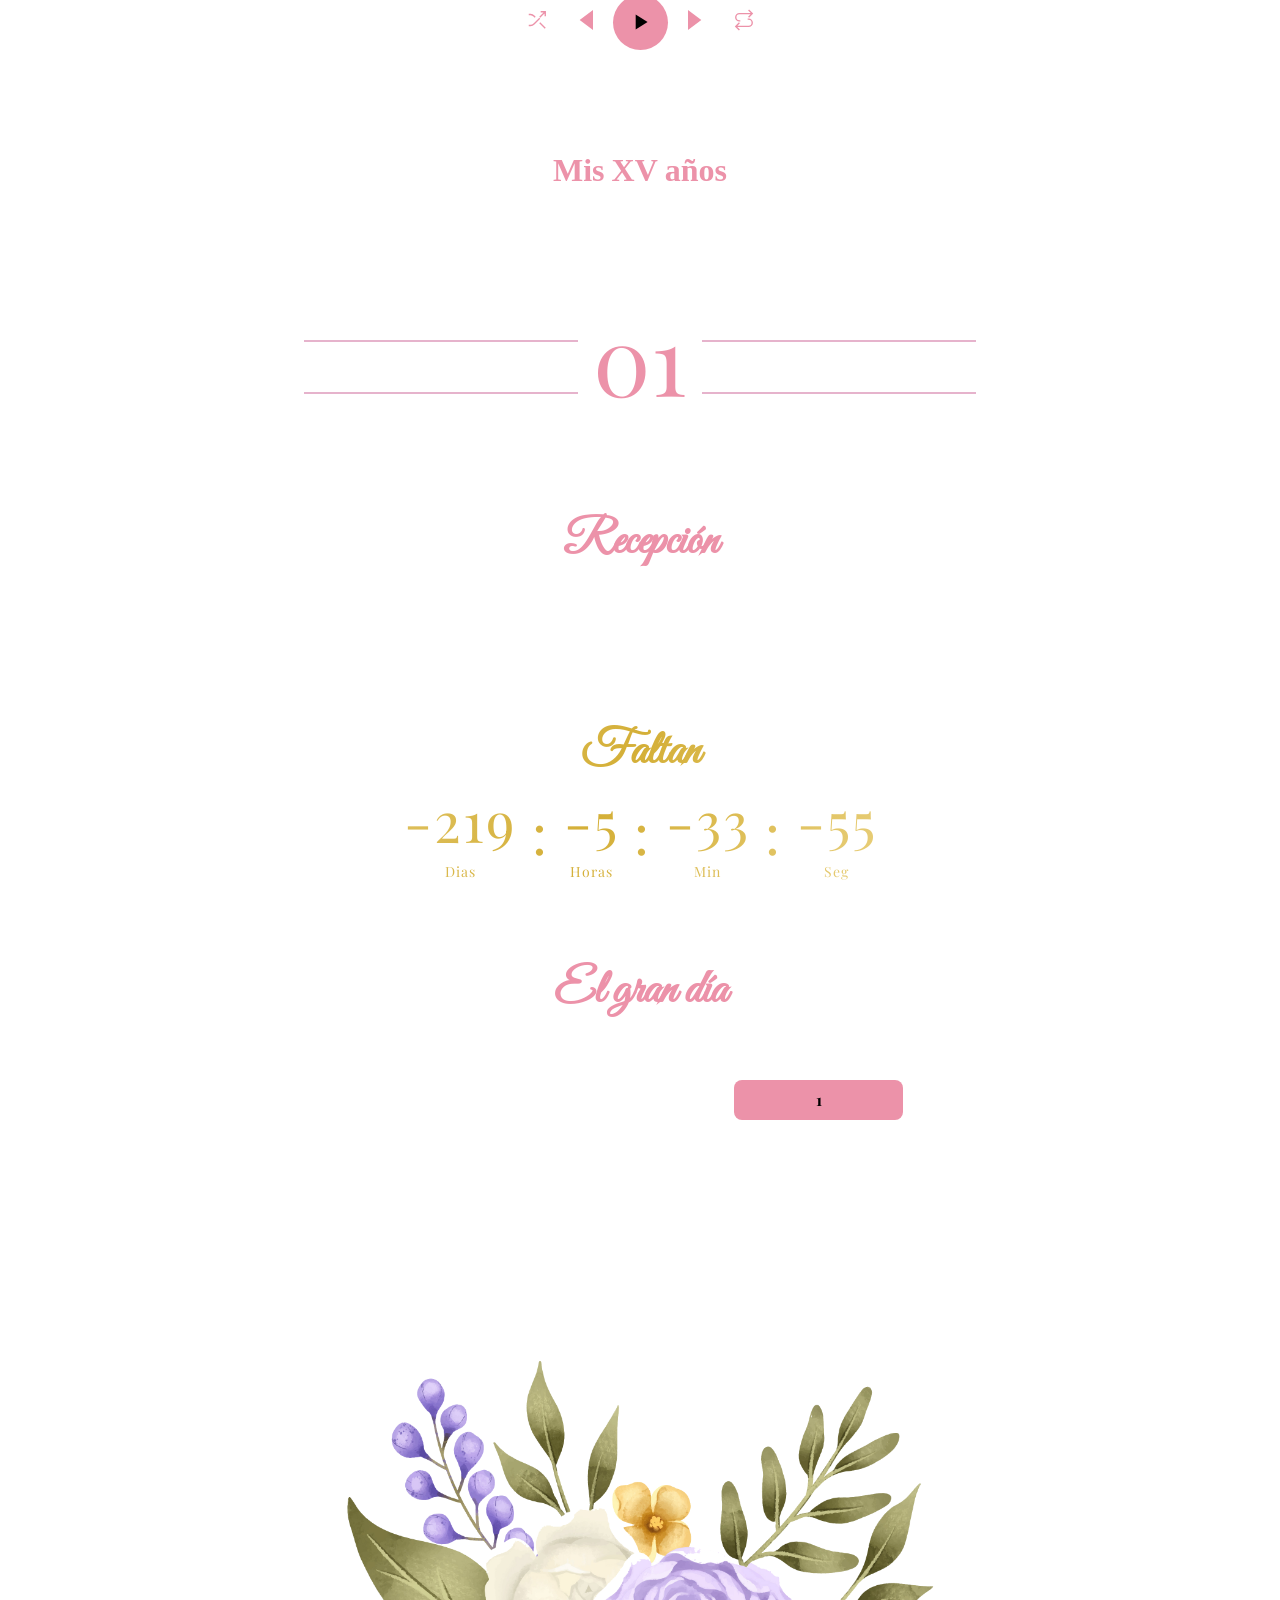
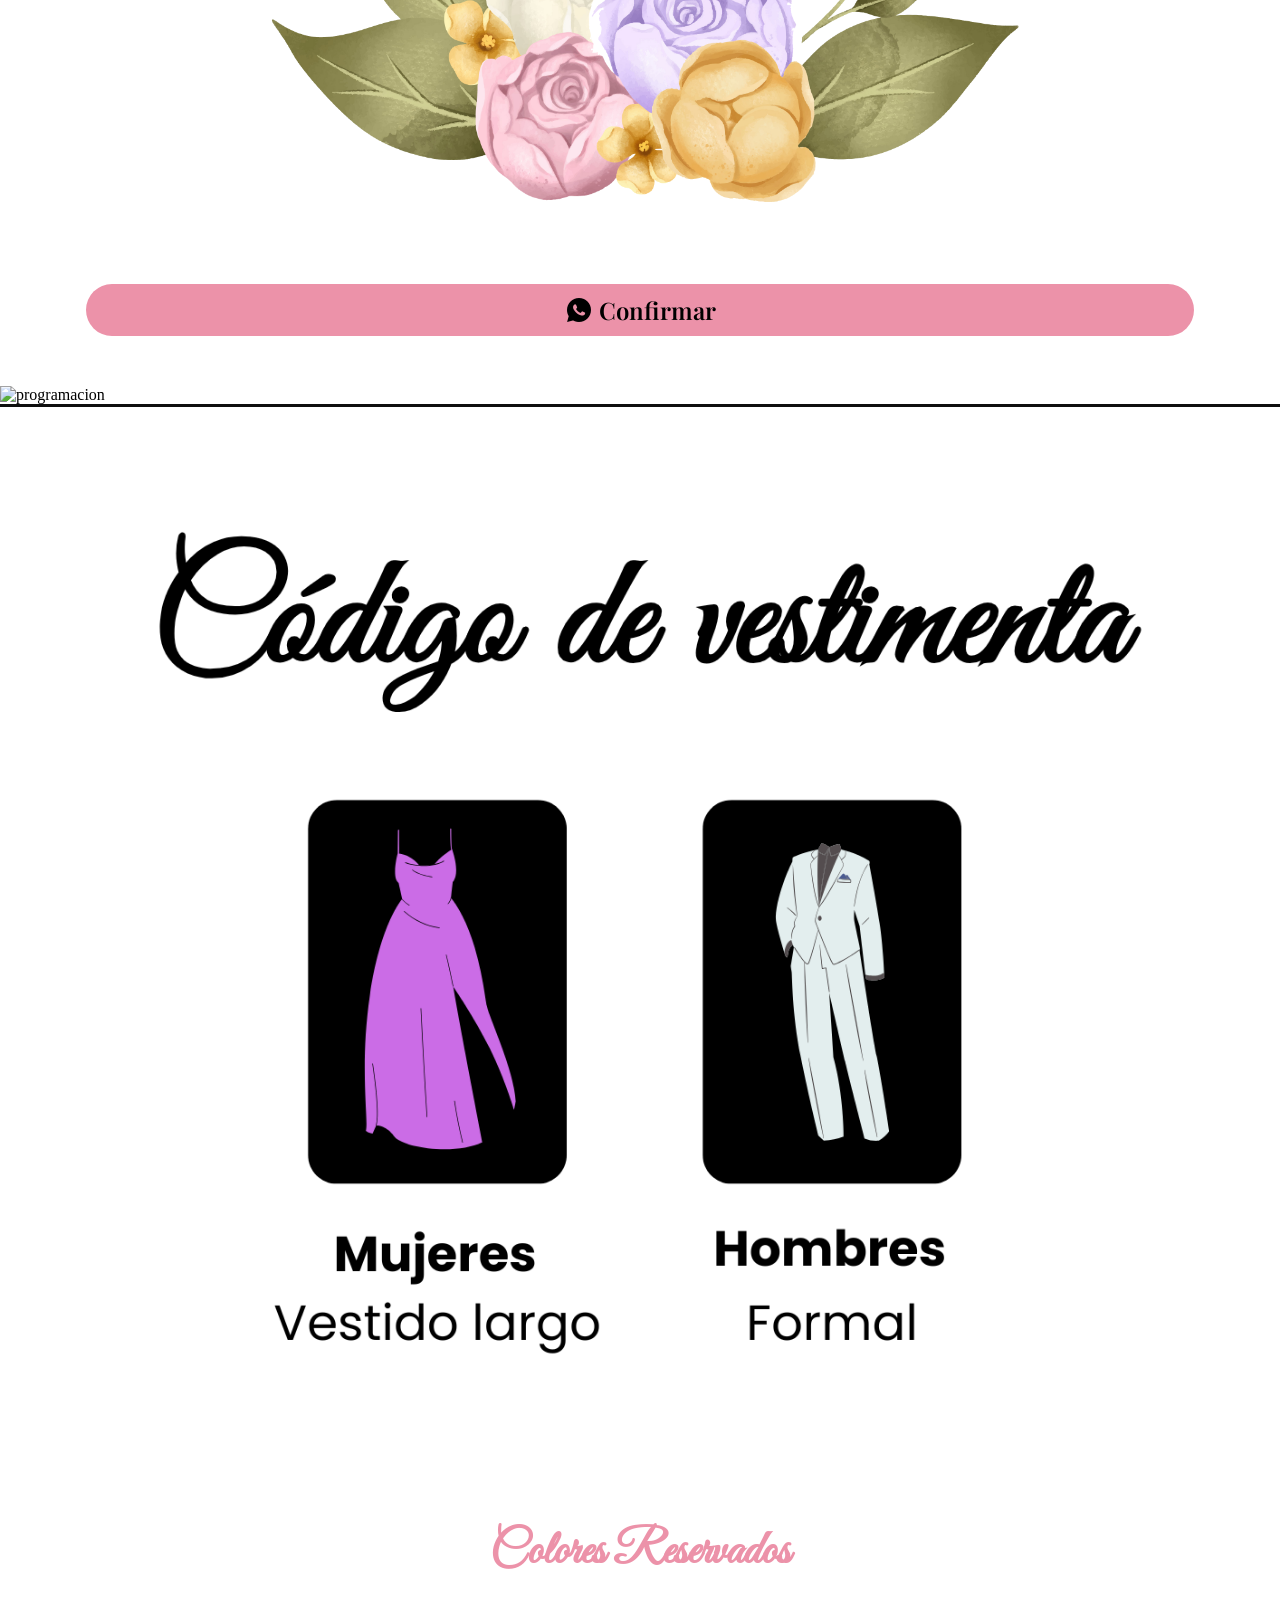
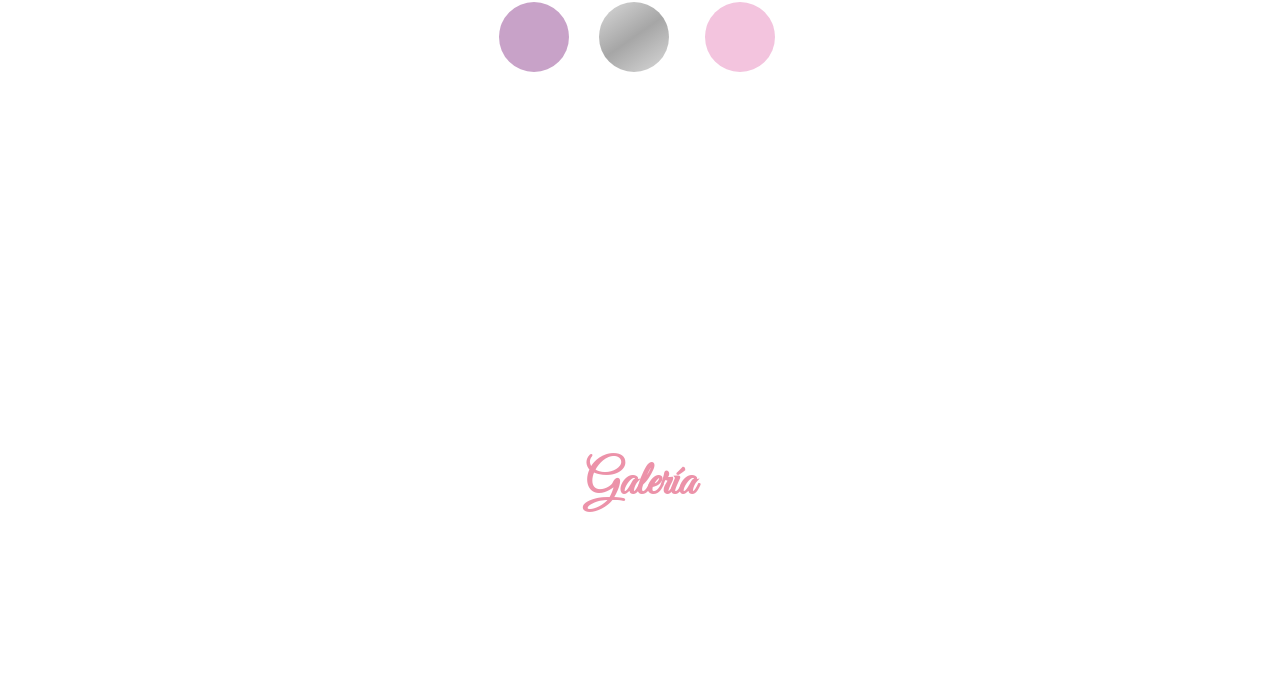
==== commit 42b8cd63: "Fix HTML encoding issues in index.html" ====
--- a/index.html
+++ b/index.html
@@ -227,7 +227,7 @@
     </section>
 
     <section class="programacion">
-        <img src="img/programacion.png" alt="programacion" class="programacion-img">
+        <img src="img/it.png" alt="programacion" class="programacion-img">
     </section>
 
     <section class="vestimenta">
--- a/styles.css
+++ b/styles.css
@@ -63,18 +63,20 @@
 }
 
 .fuente{
-    font-family: 'Toots' !important;
+    font-family: "Tangerine" !important;
     font-weight: 700 !important;
+    font-size: 19px;
 }
 
 .fuente2{
-    font-family: 'Pinyon Script' !important;
+    font-family: "Tangerine" !important;
 }
 
 .quince{
     display: flex;
     justify-content: center;
     align-items: center;
+    gap: 7px;
 }
 
 
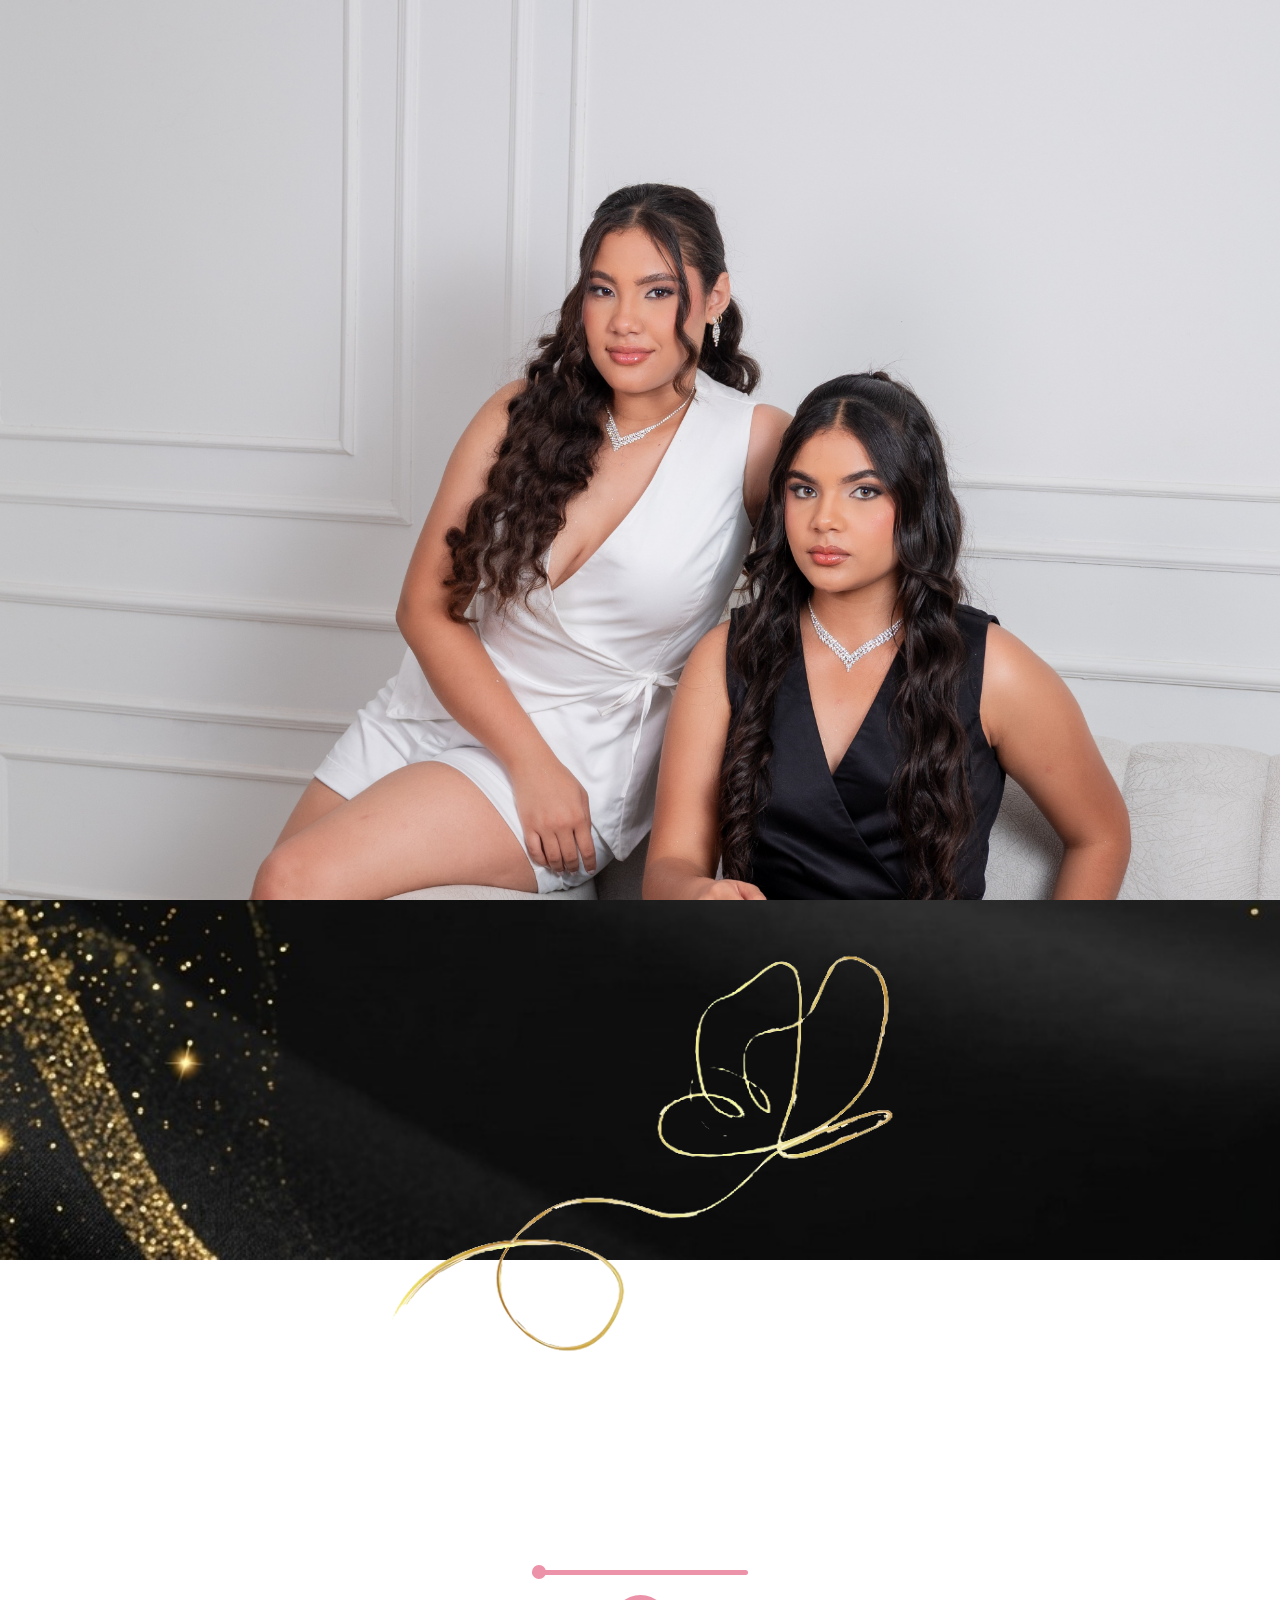
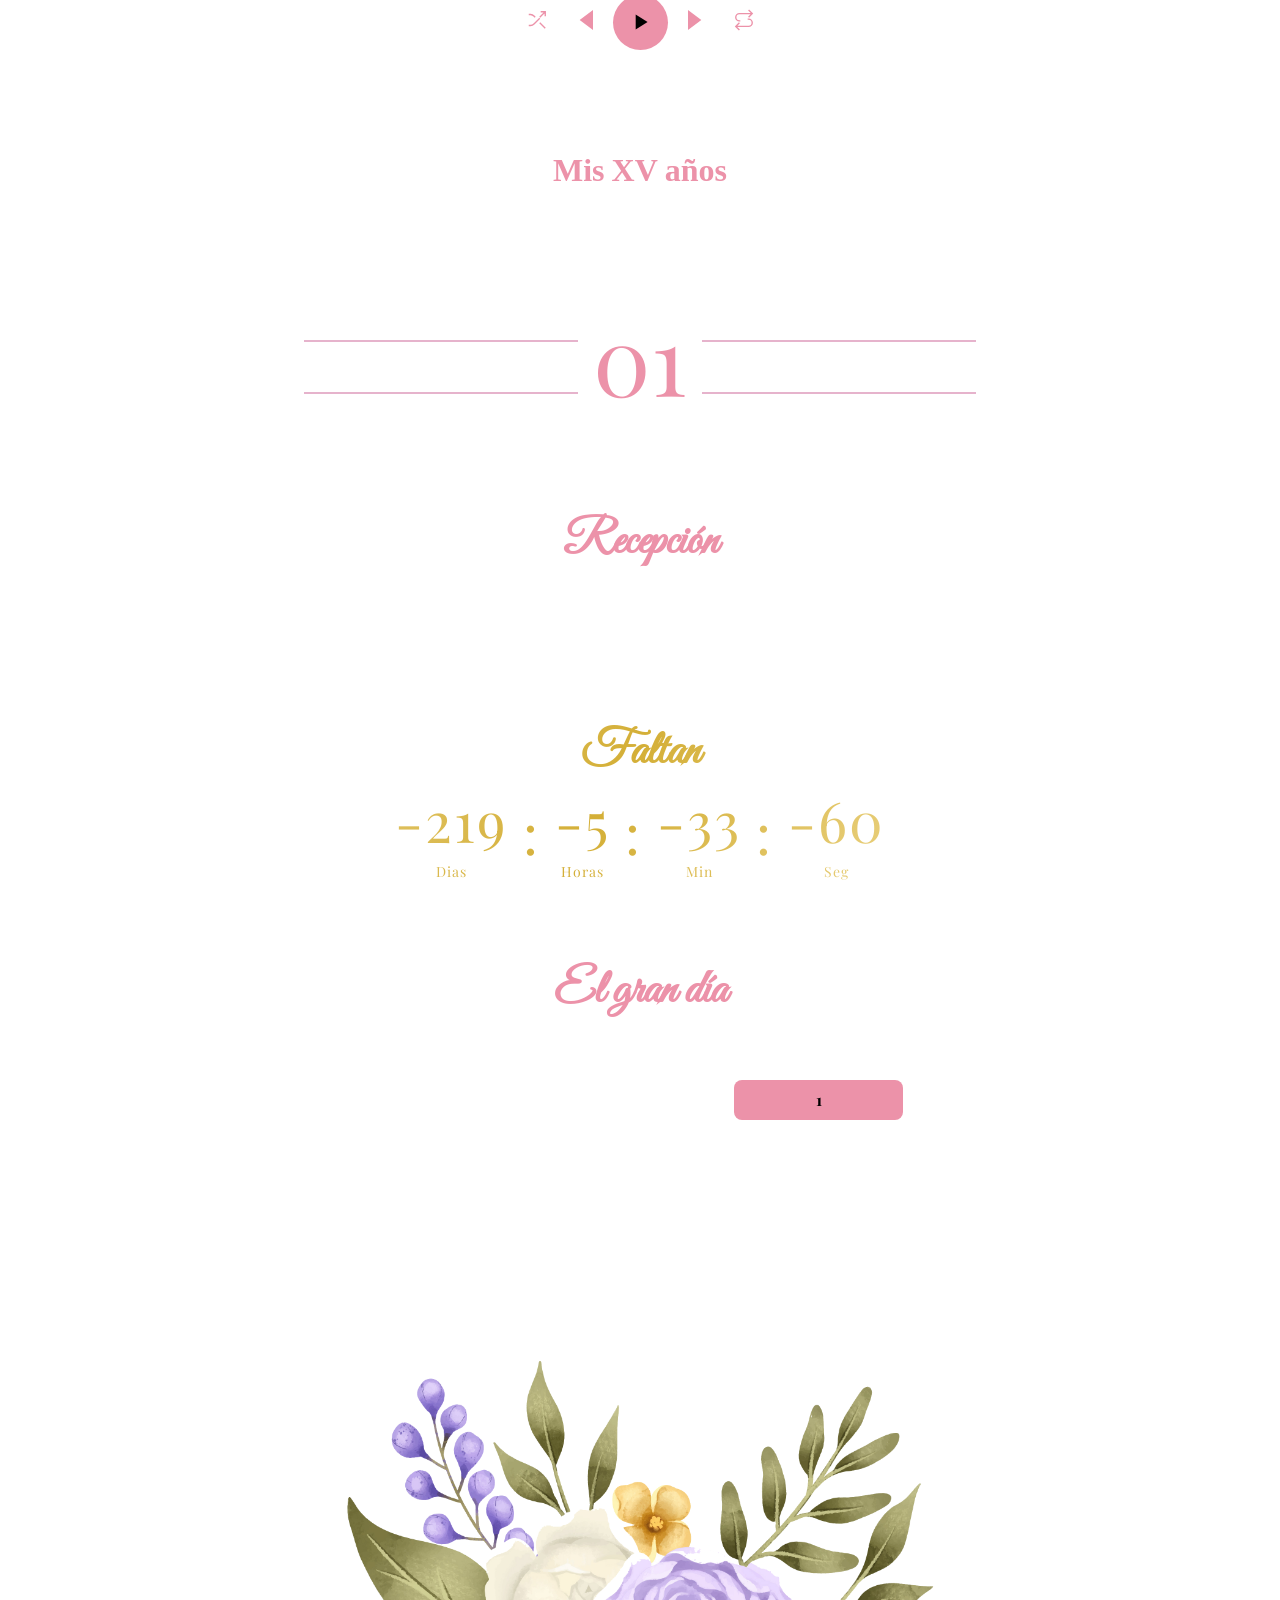
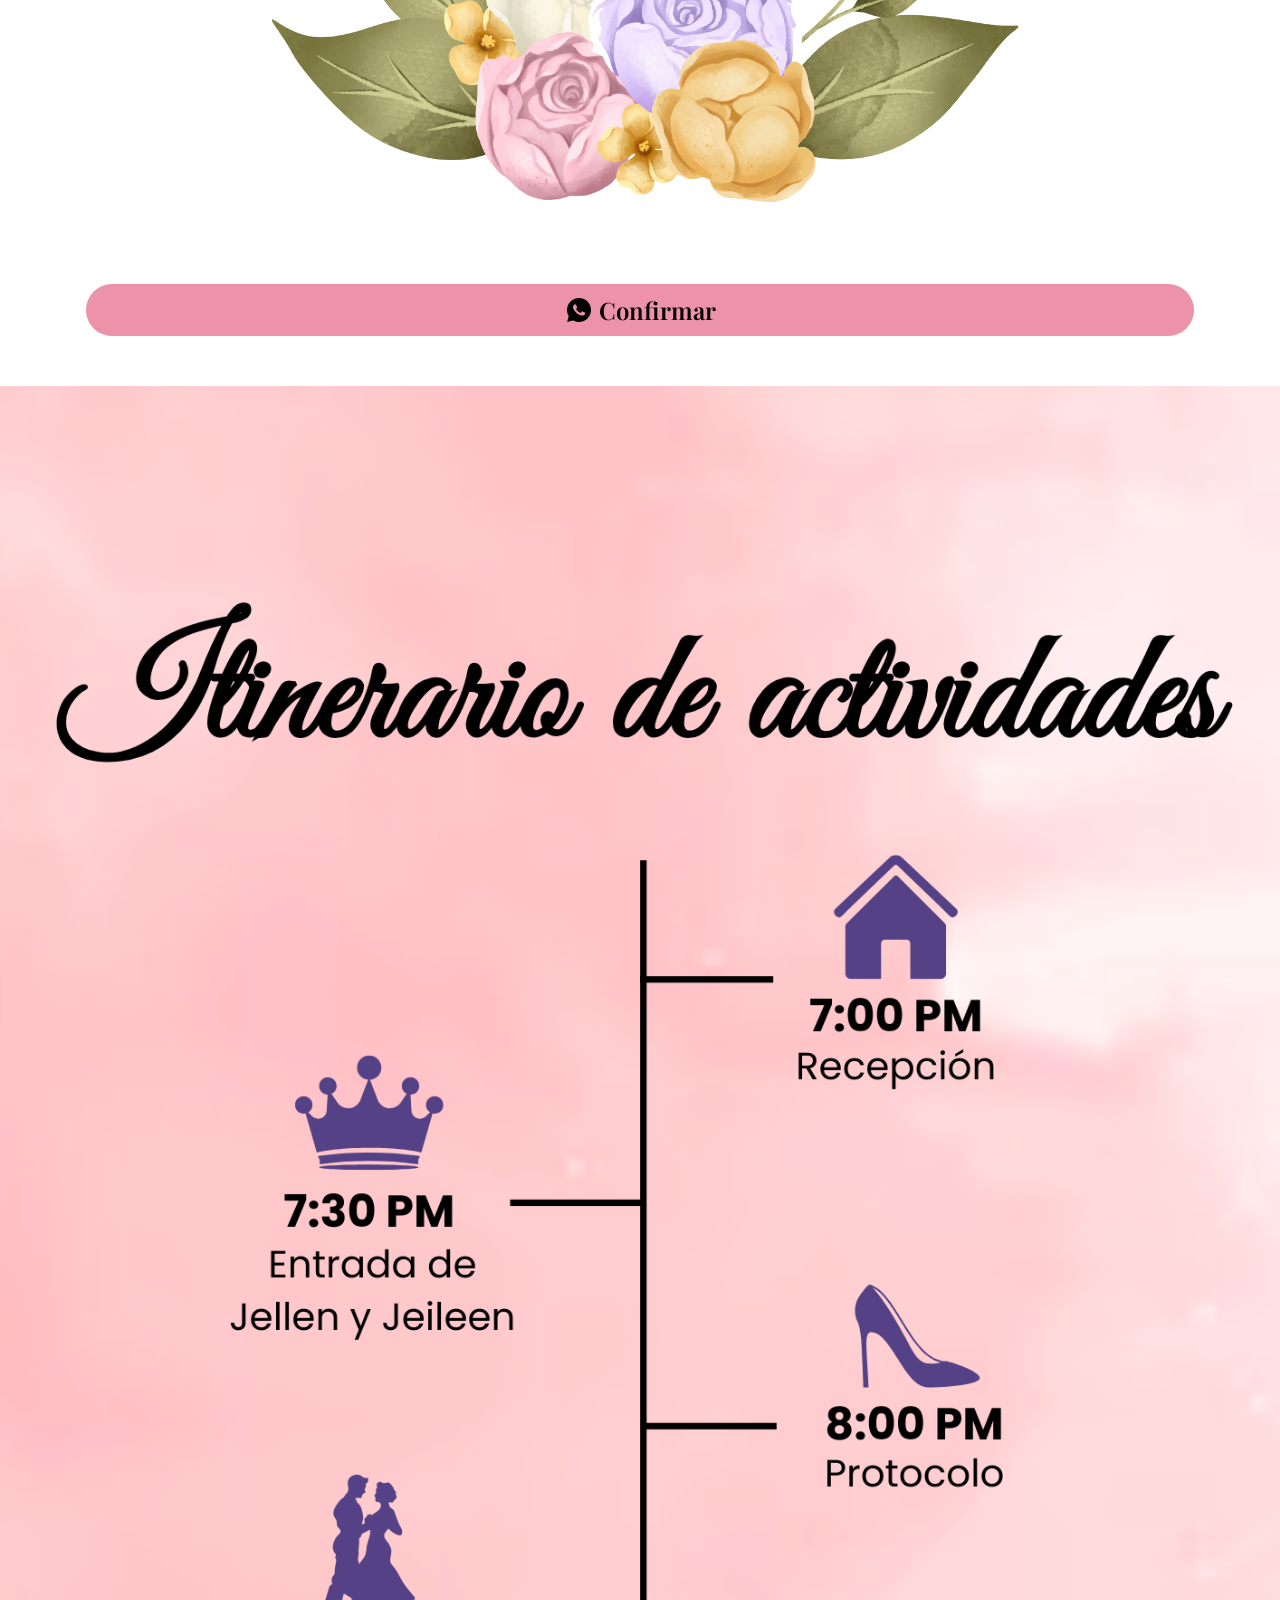
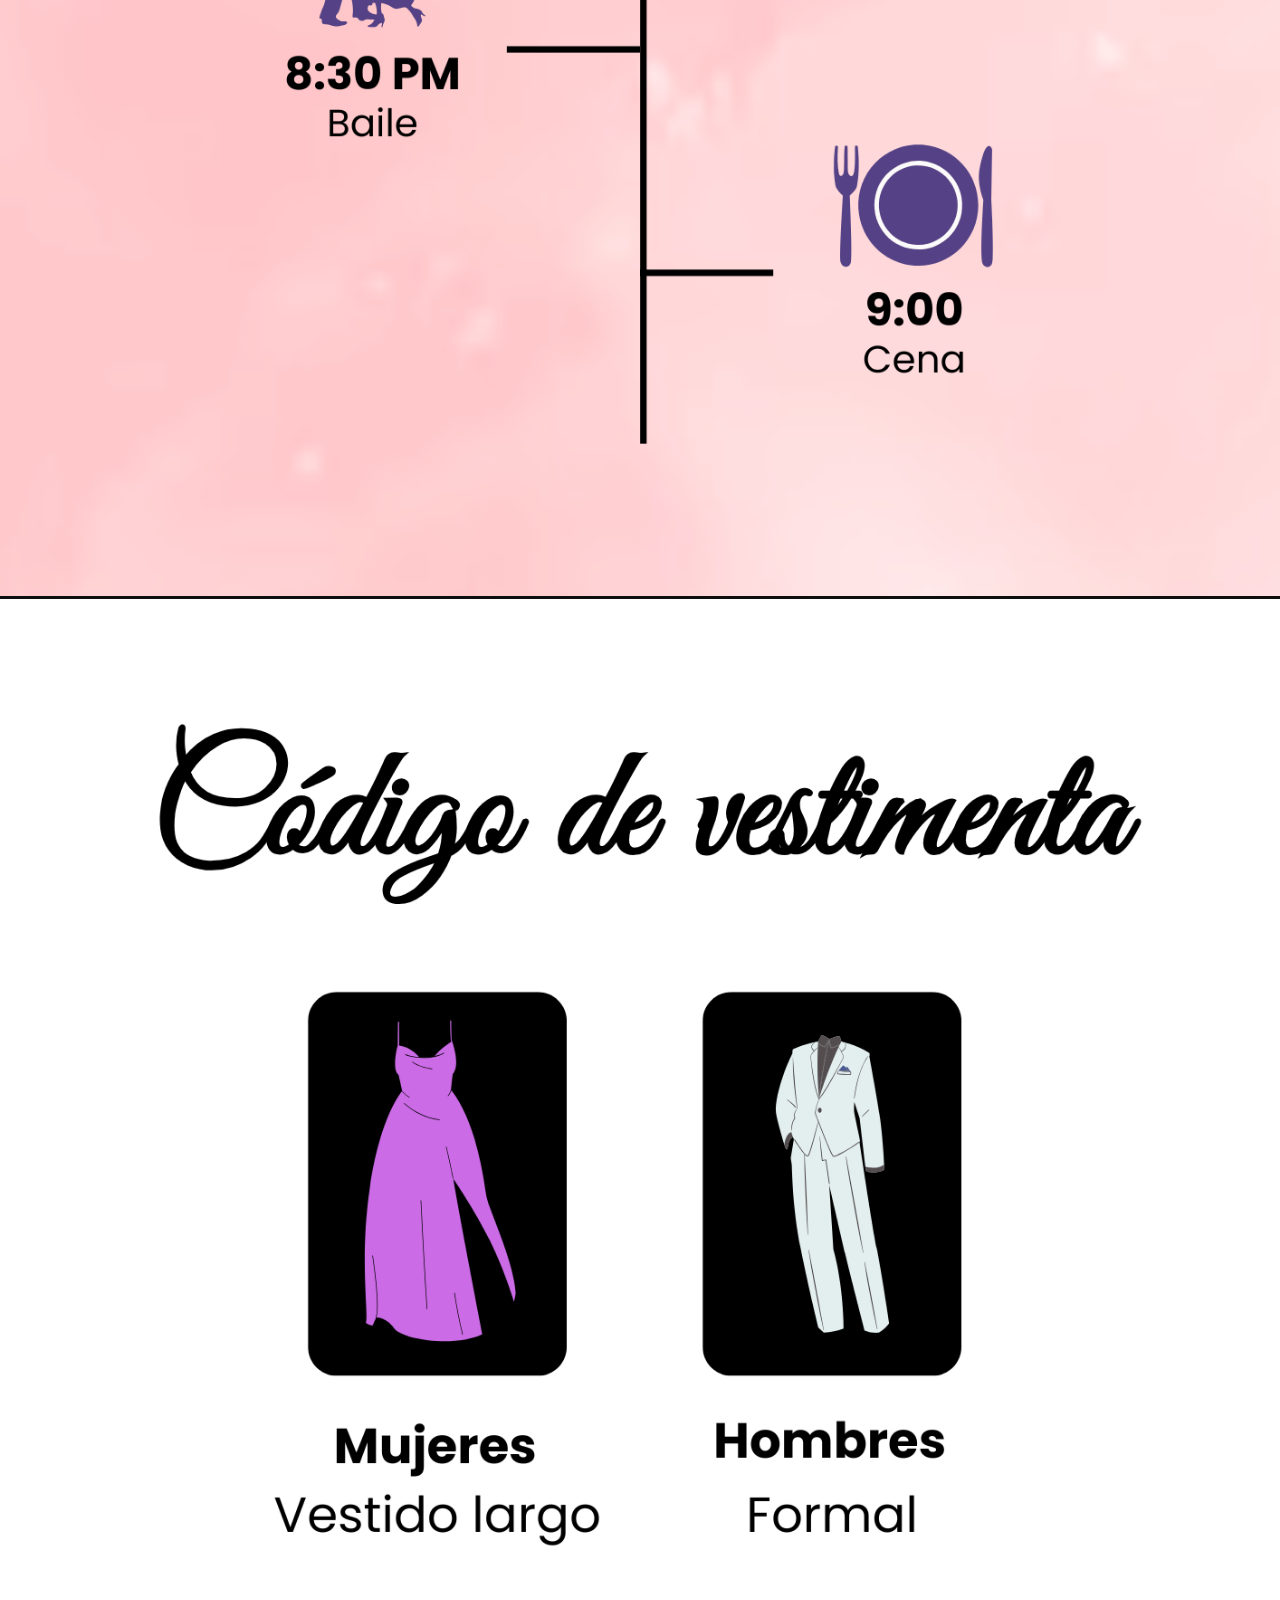
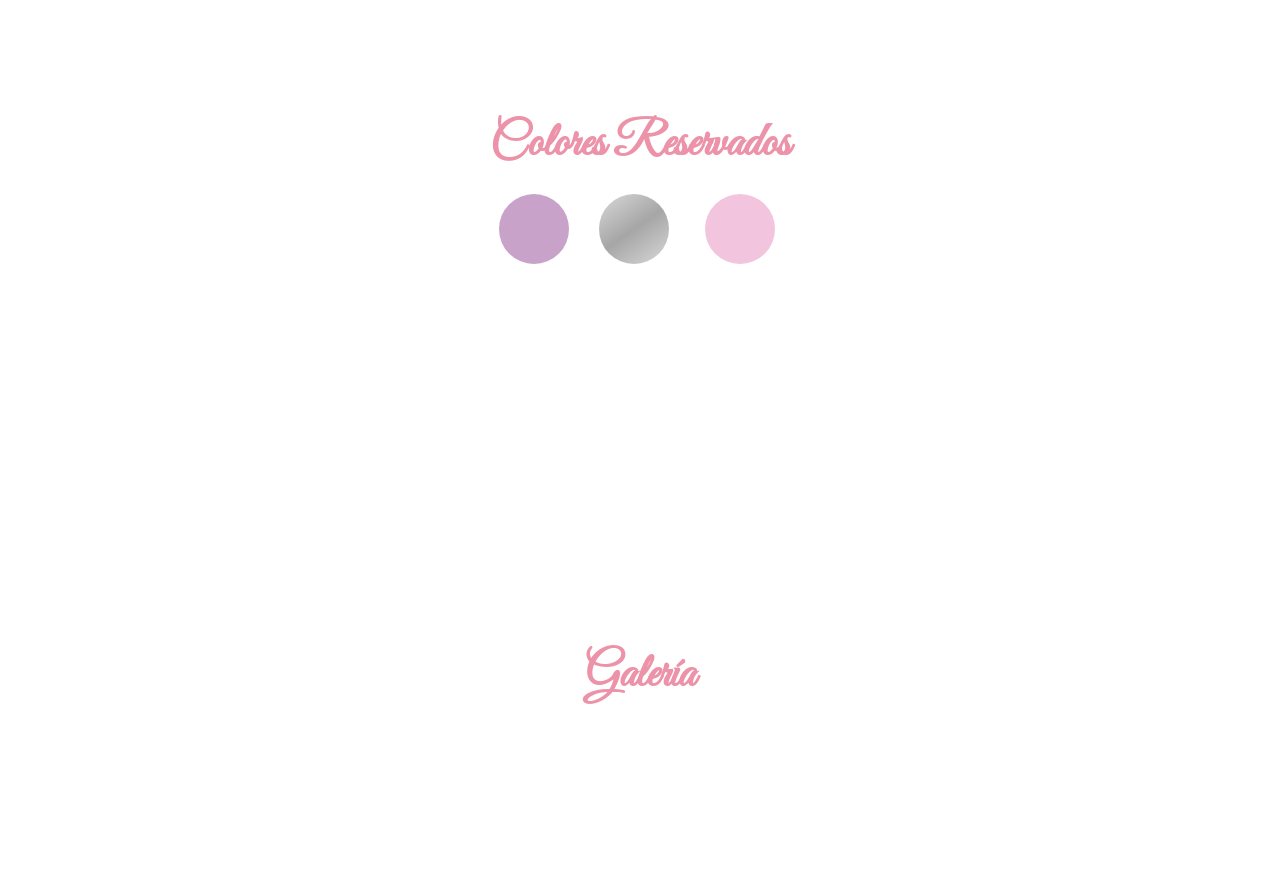
==== commit f8bb07e4: "Update image source in index.html" ====
--- a/index.html
+++ b/index.html
@@ -12,7 +12,7 @@
 <body>
     <section class="img-principal">
         <div class="nombre-container">
-            <img src="img/nombre3.png" alt="" class="nombre-imagen">
+            <img src="img/nombre4.png" alt="" class="nombre-imagen">
         </div>
     </section>
 
